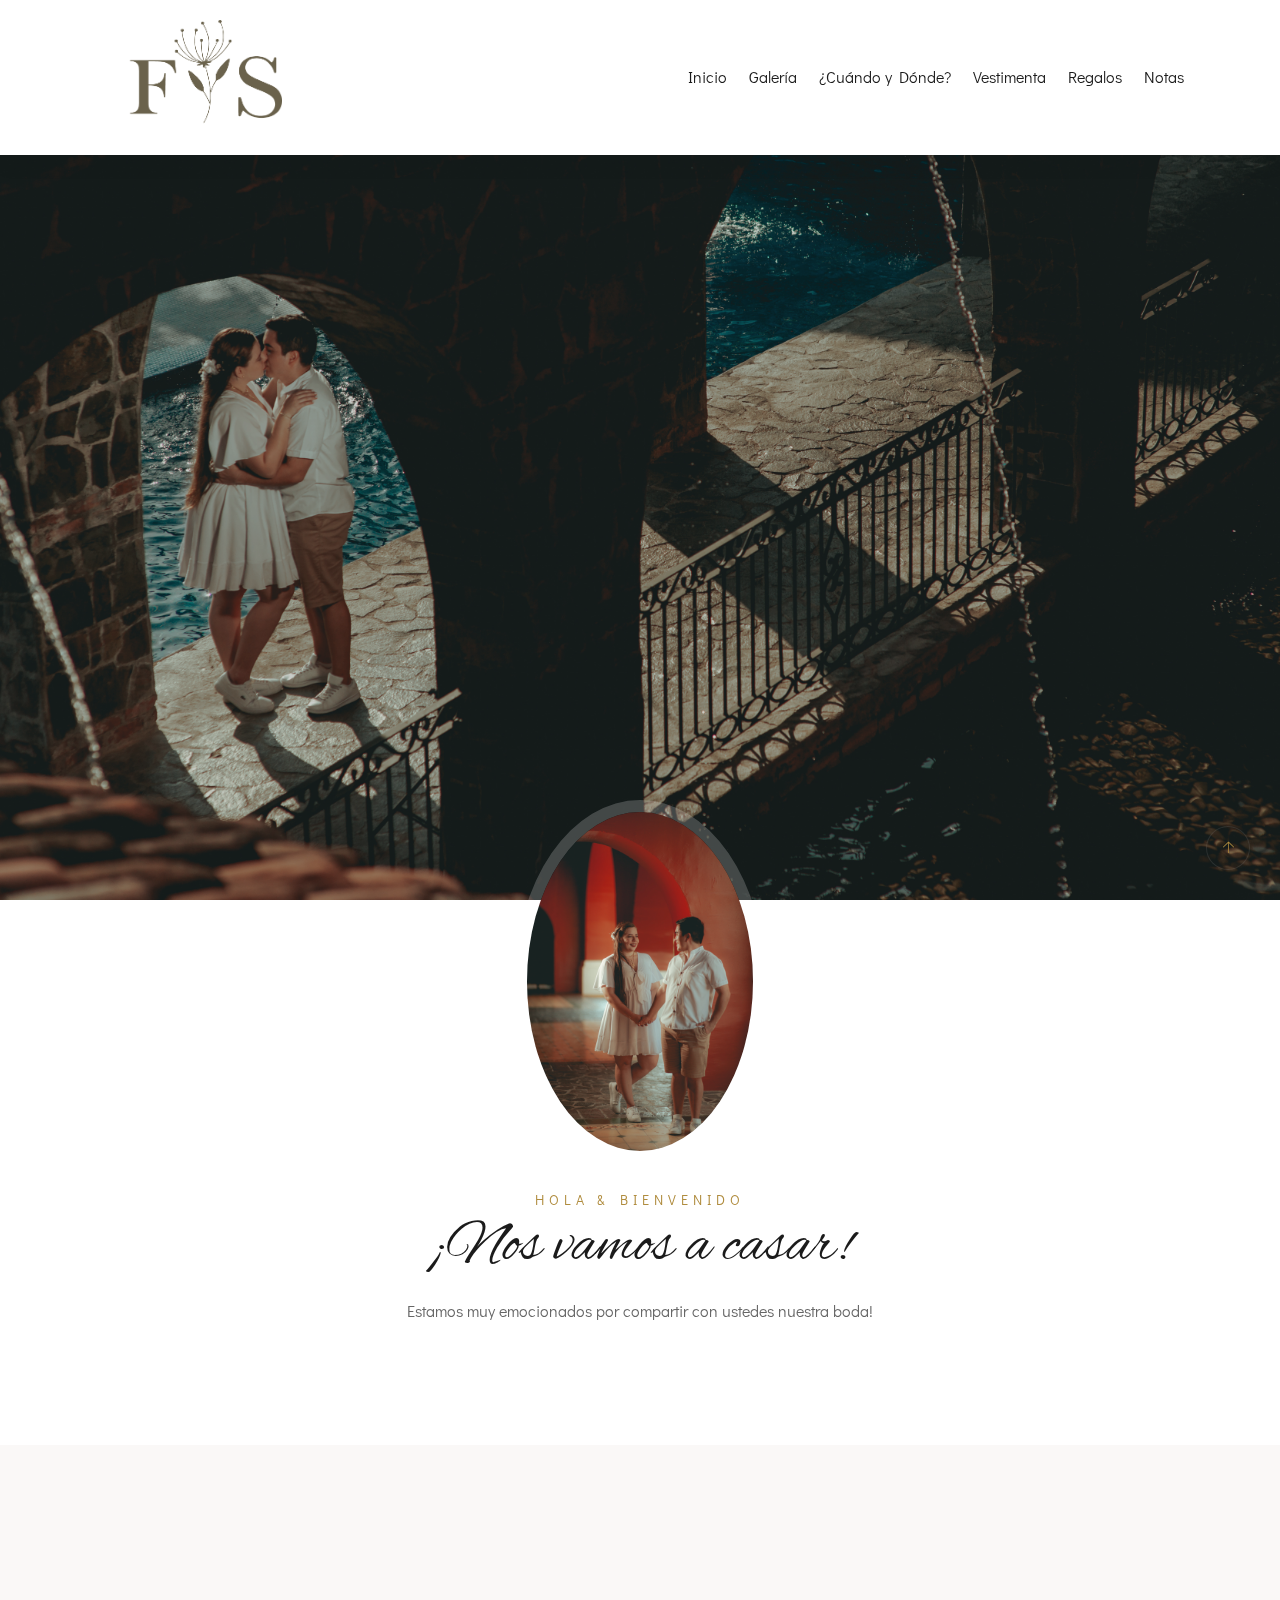
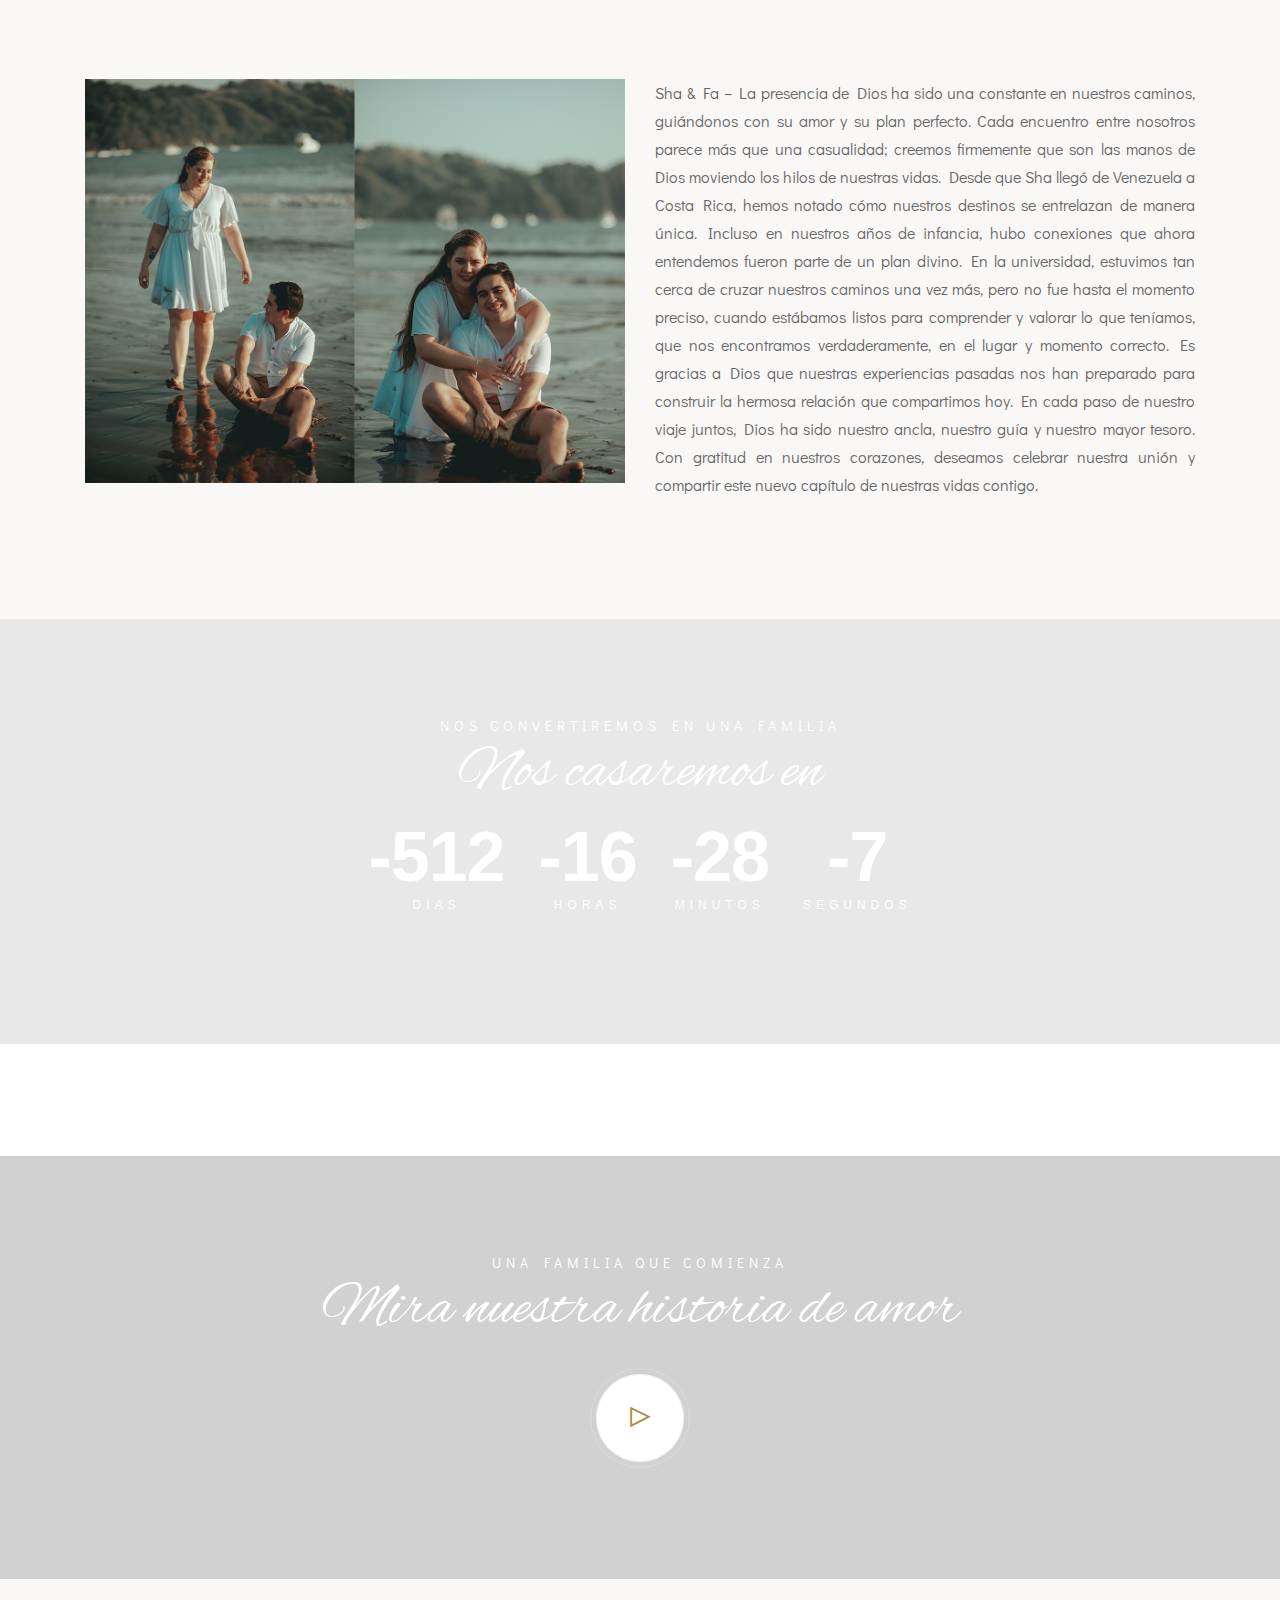
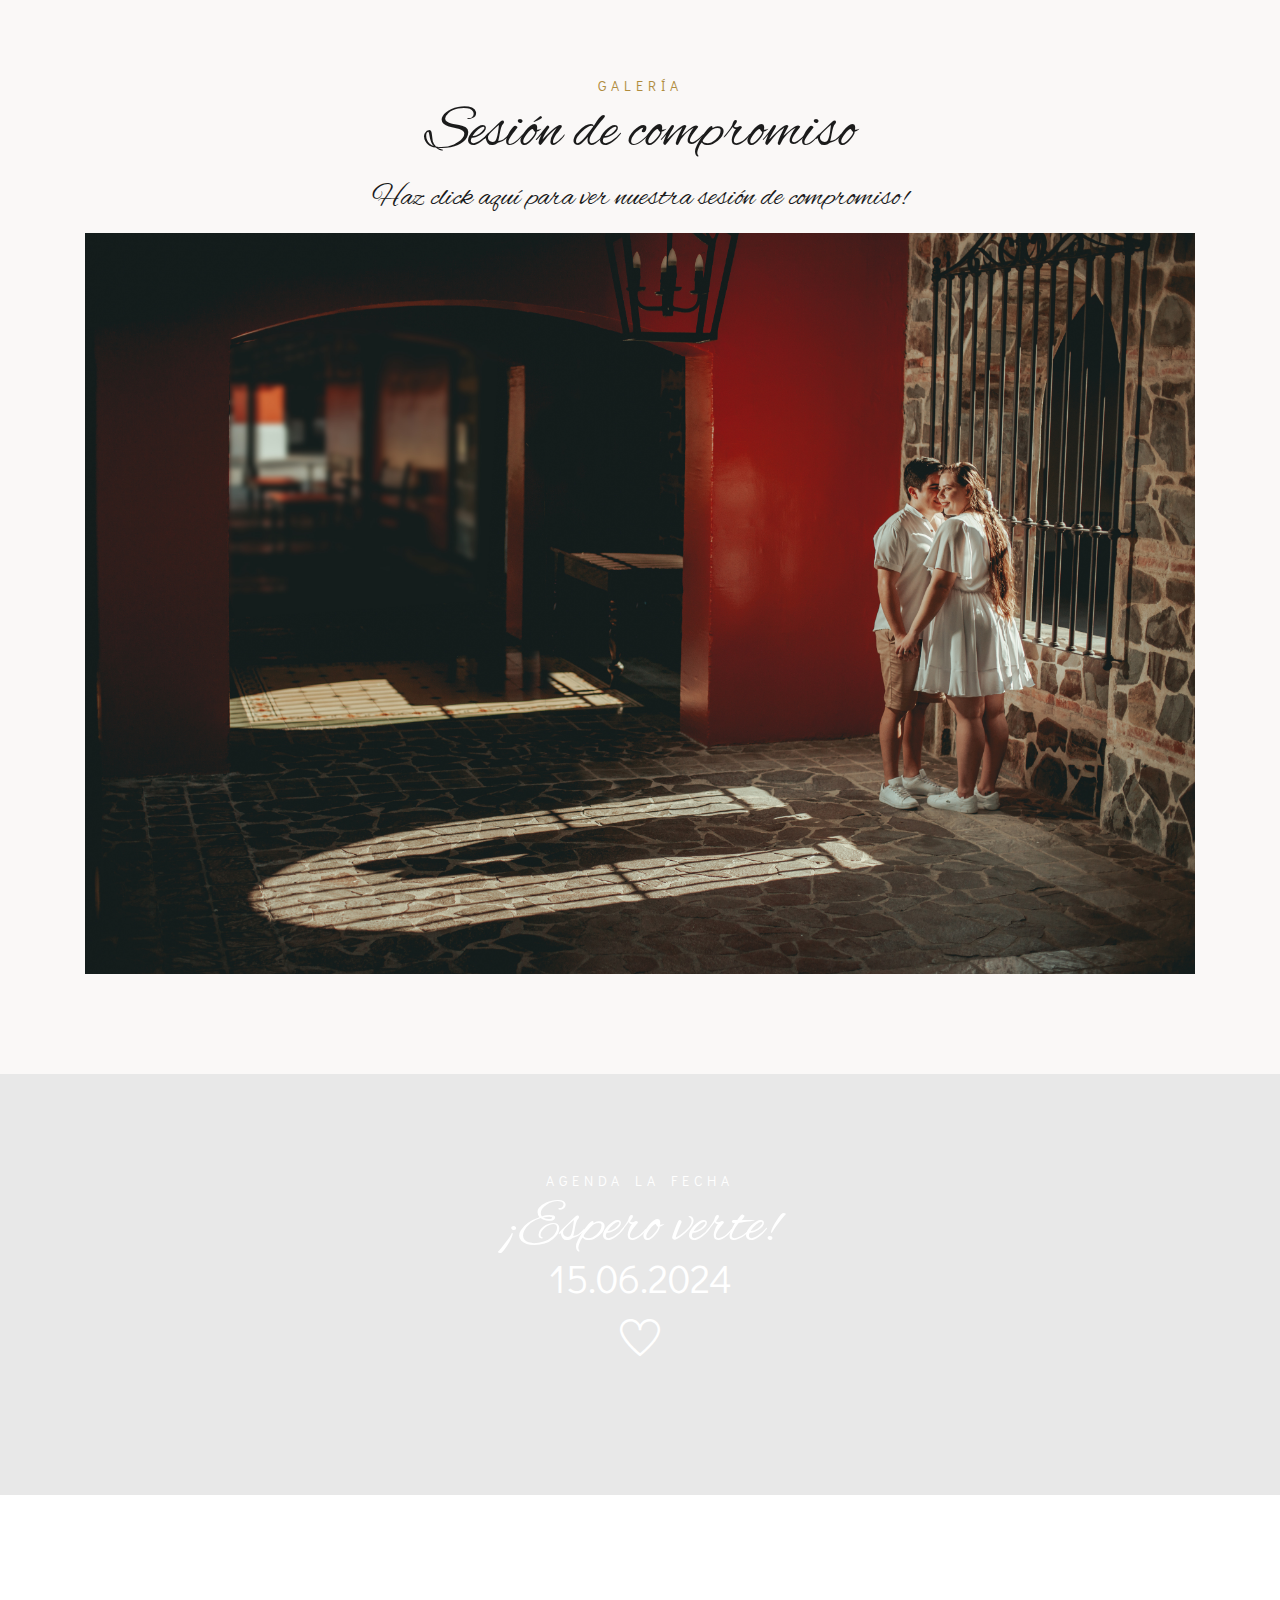
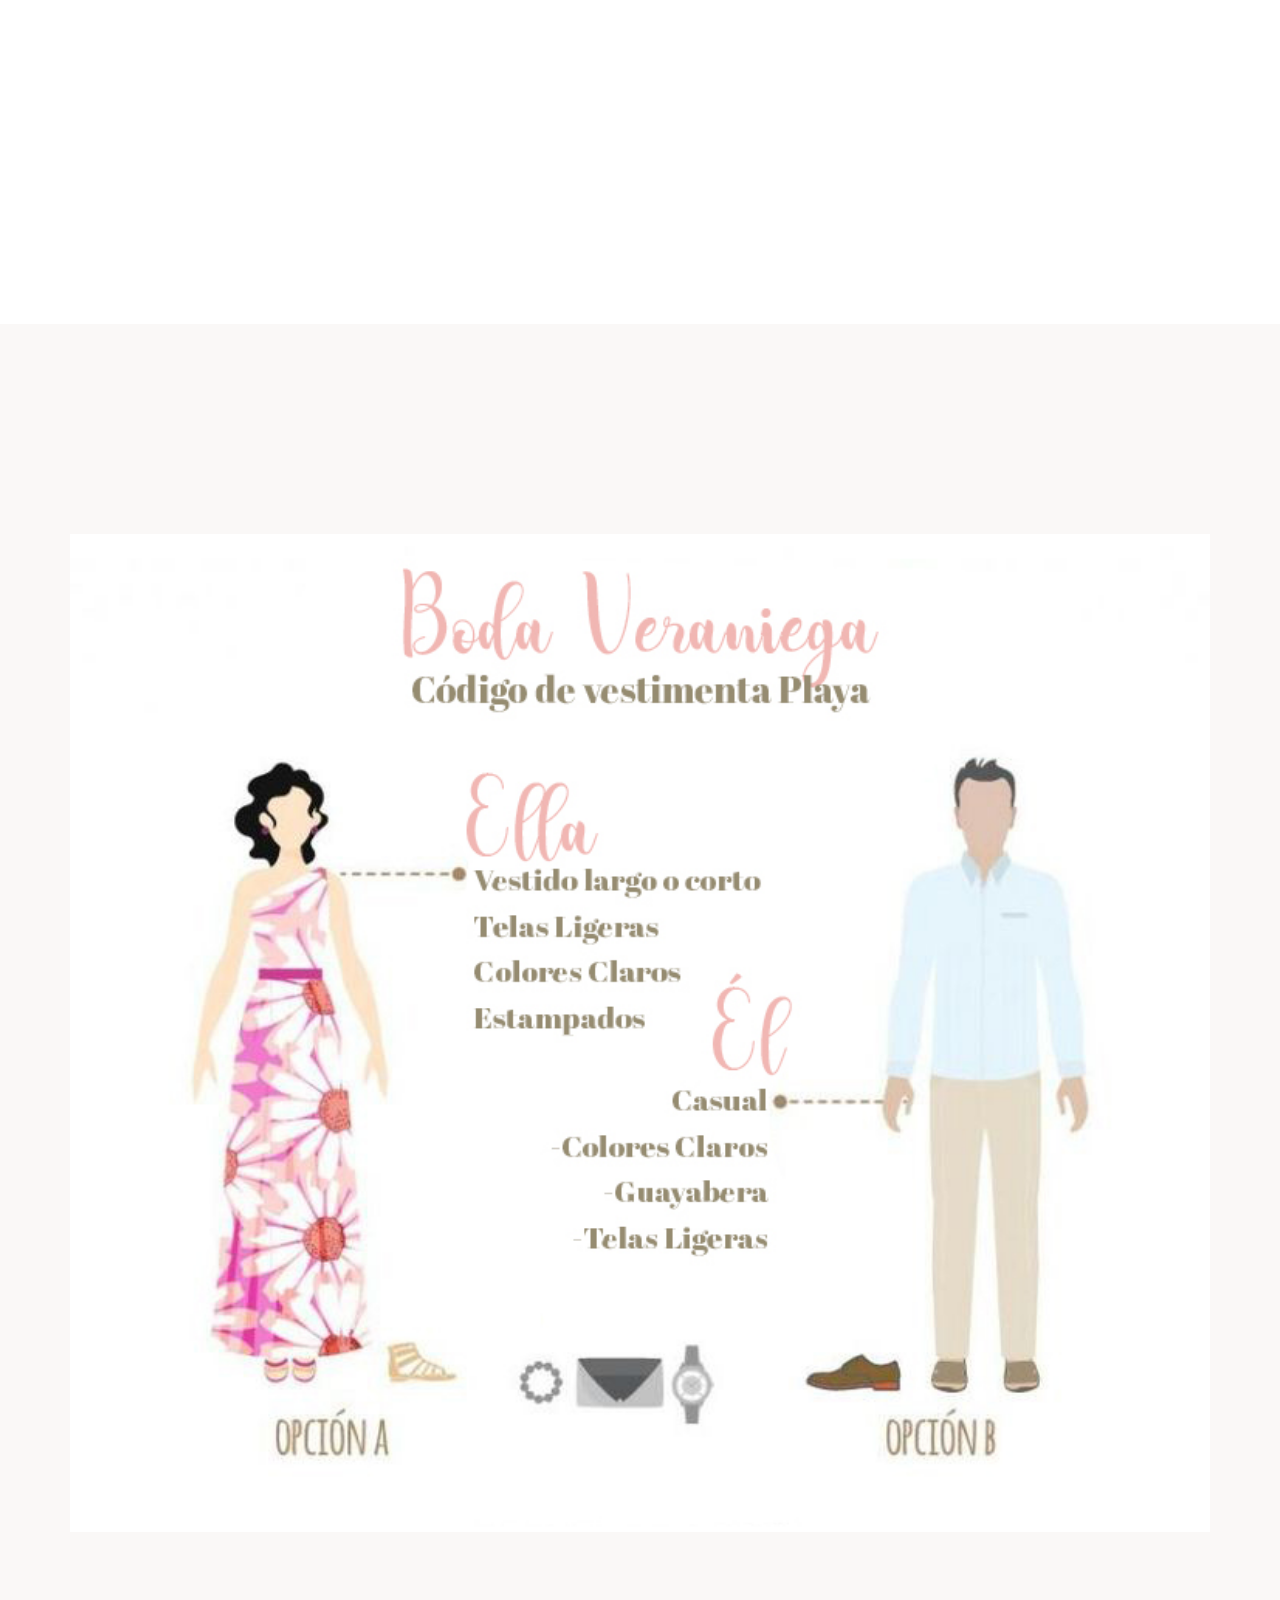
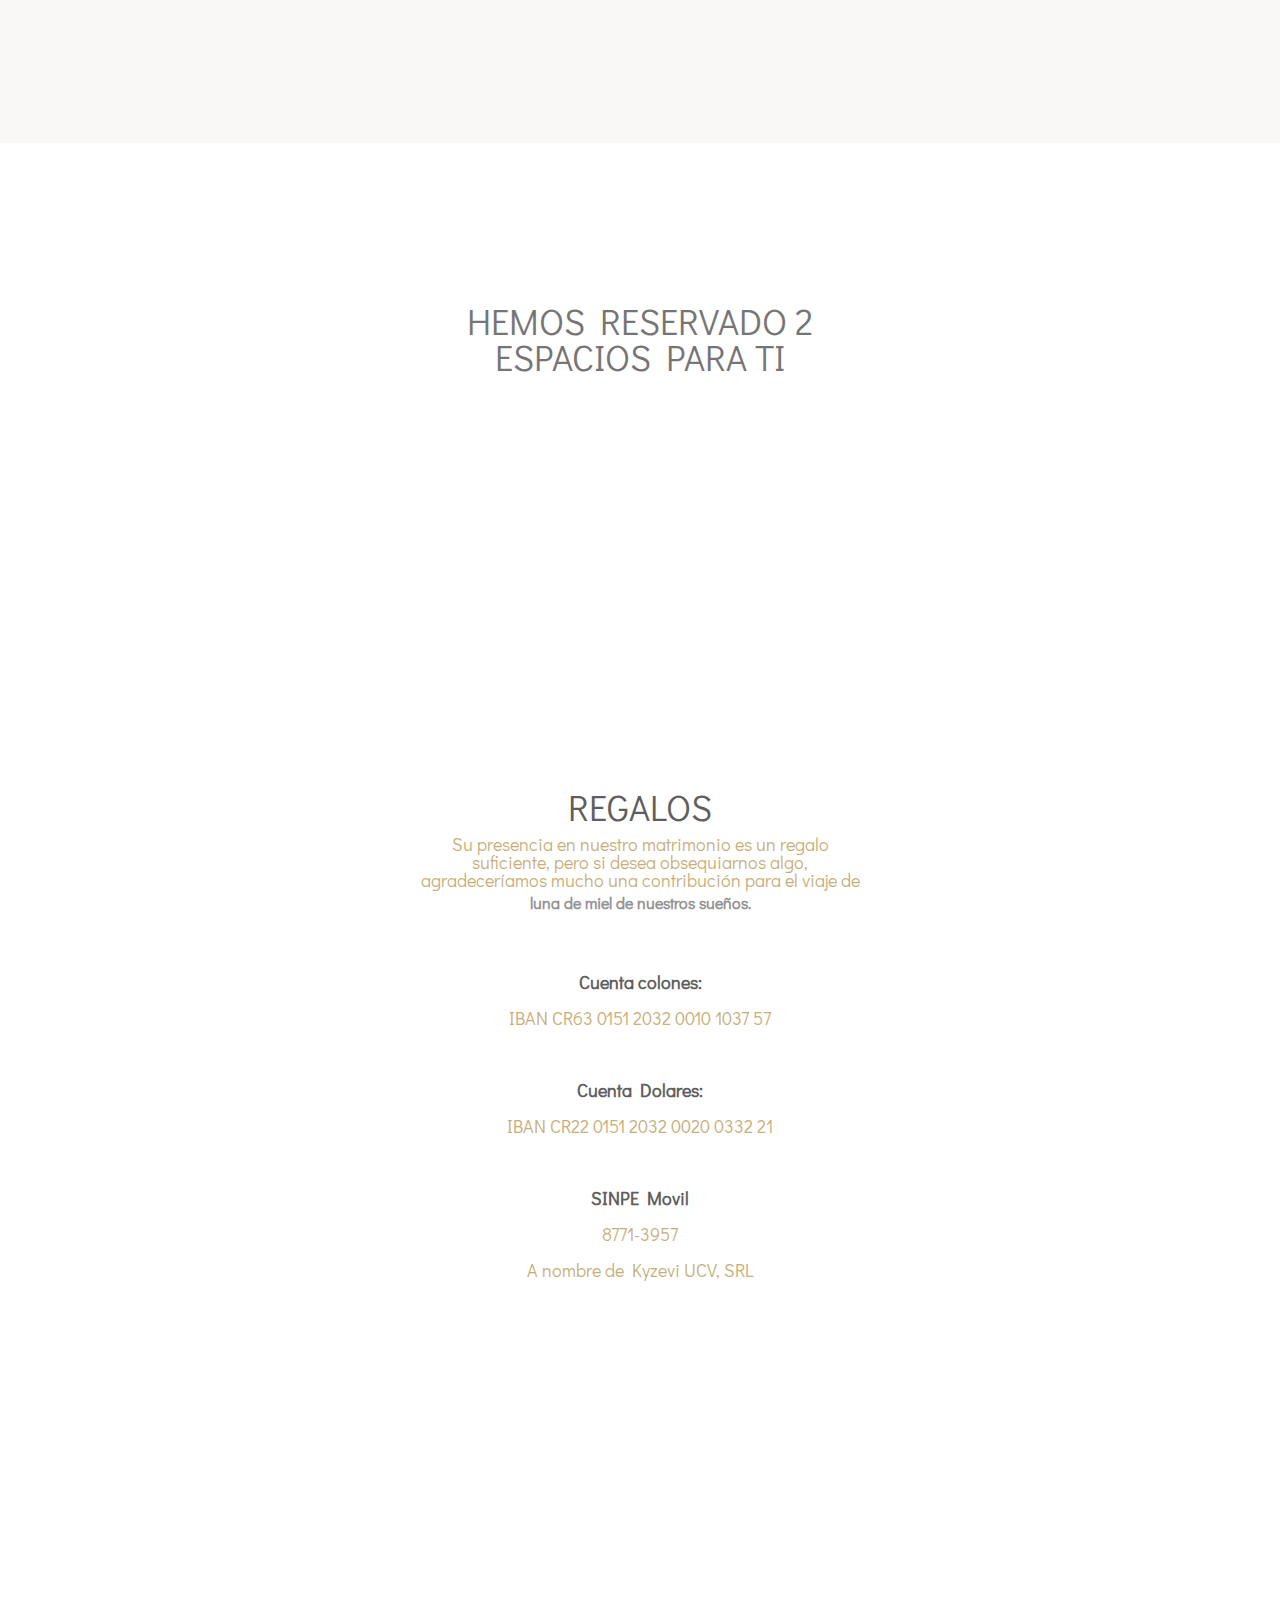
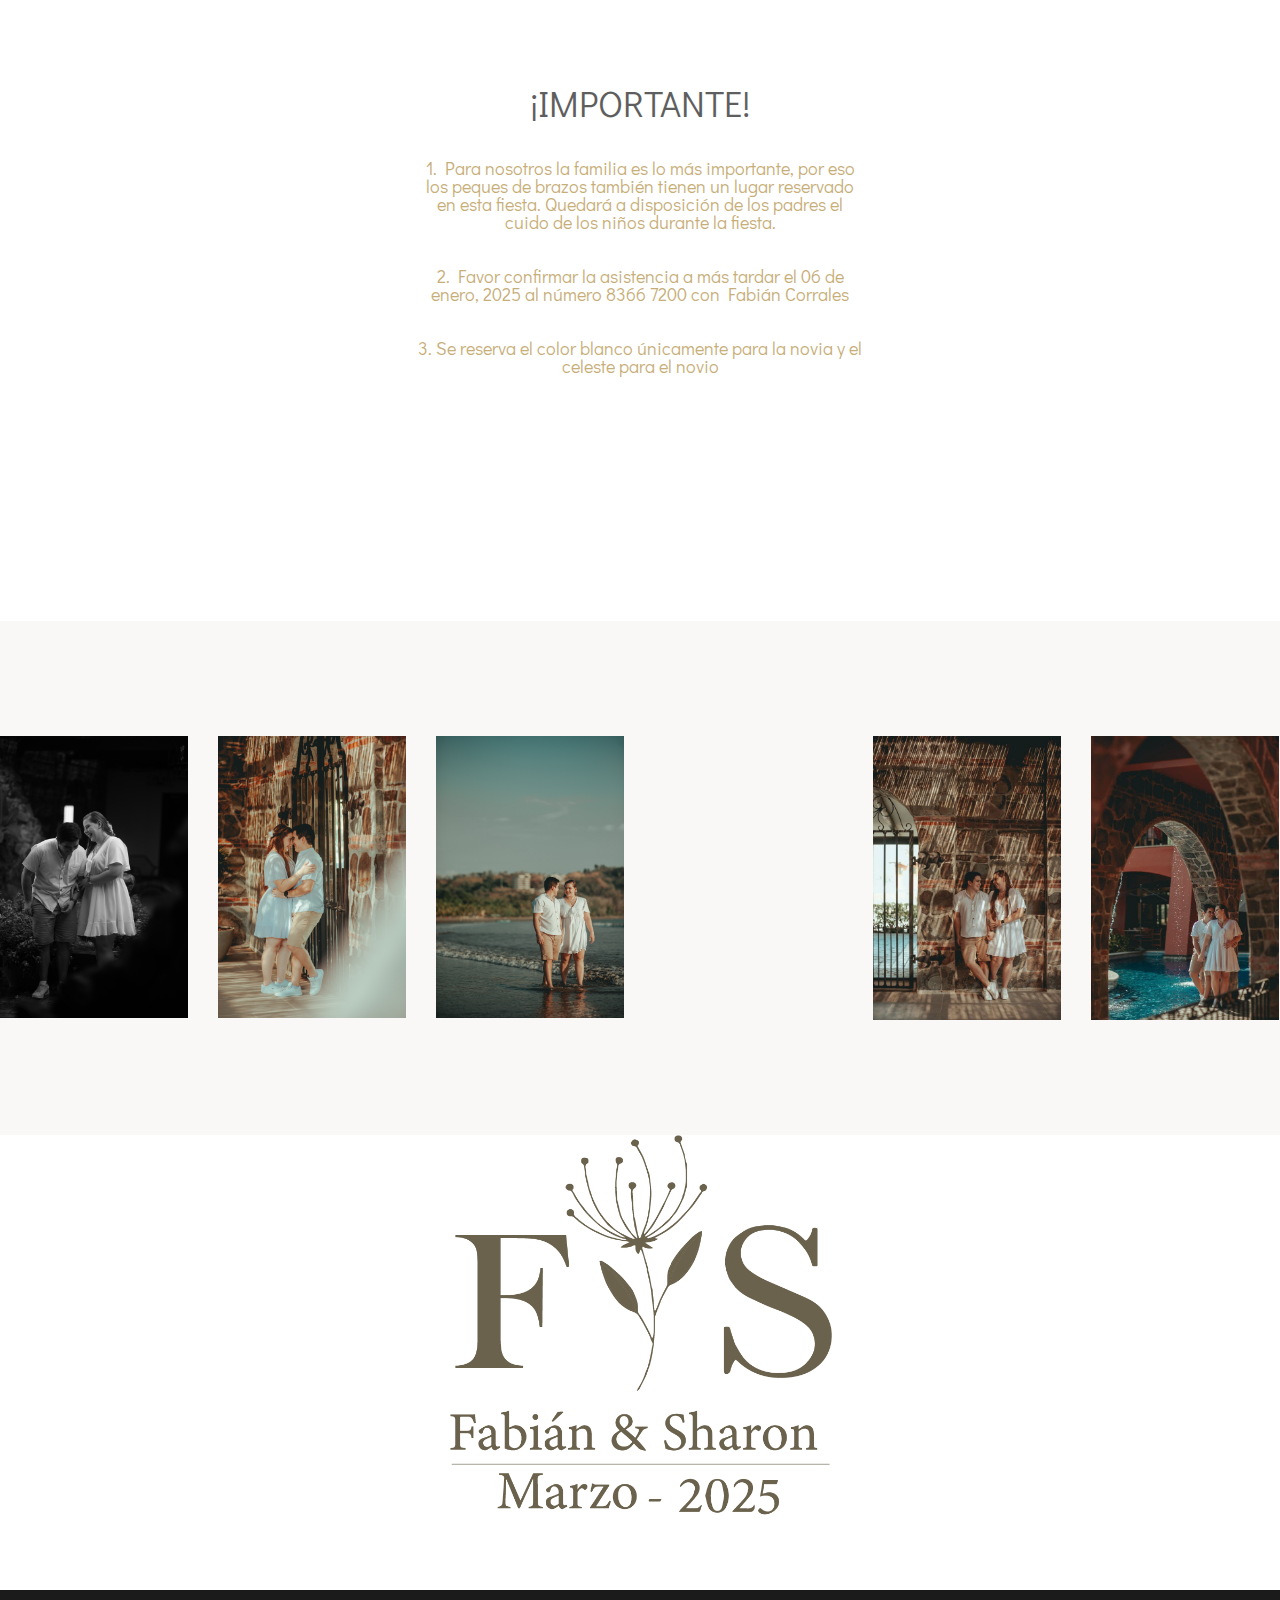
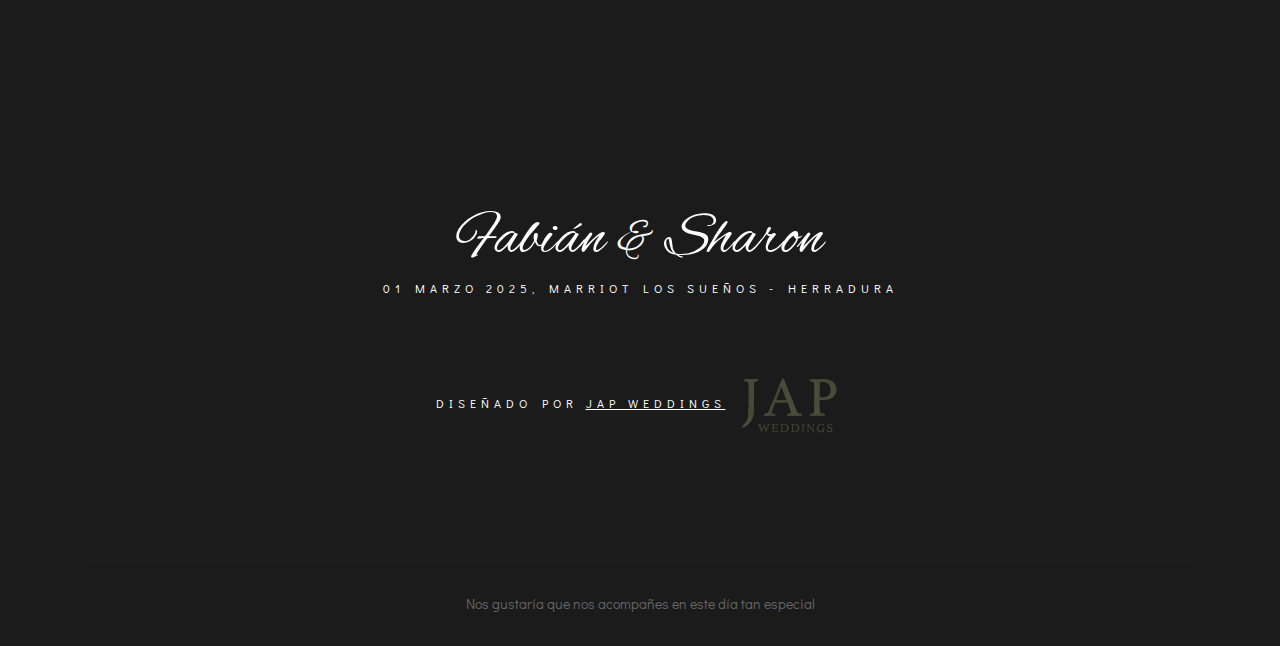
==== 2.html @ 5f4a3ca0 "Add files via upload" ====
<!DOCTYPE HTML>
<html lang="en">

<head>
    <meta charset="utf-8">
    <meta http-equiv="X-UA-Compatible" content="IE=edge">
    <title>Fabián y Sharon</title>
    <meta name="viewport" content="width=device-width, initial-scale=1">
    <link rel="icon" type="image/png" href="images/favicon.png" />
    <link href="https://fonts.googleapis.com/css2?family=Alex+Brush&family=Didact+Gothic&display=swap" rel="stylesheet">
    <link rel="stylesheet" href="css/animate.css">
    <link rel="stylesheet" href="css/themify-icons.css">
    <link rel="stylesheet" href="css/bootstrap.css">
    <link rel="stylesheet" href="css/flexslider.css">
    <link rel="stylesheet" href="css/magnific-popup.css">
    <link rel="stylesheet" href="css/owl.carousel.min.css">
    <link rel="stylesheet" href="css/owl.theme.default.min.css">
    <link rel="stylesheet" href="css/YouTubePopUp.css">
    <link rel="stylesheet" href="css/style.css">
    <!-- FOR IE9 below -->
    <!--[if lt IE 9]>
        <script src="js/respond.min.js"></script>
    <![endif]-->
</head>

<body>
    <!-- Preloader -->
    <div class="preloader">
        <div class="lds-heart">
            <div></div>
        </div>
    </div>
    <!-- Progress-wrapp scroll-button -->
    <div class="progress-wrap active-progress">
        <svg class="progress-circle svg-content" width="100%" height="100%" viewBox="-1 -1 102 102">
            <path d="M50,1 a49,49 0 0,1 0,98 a49,49 0 0,1 0,-98" />
        </svg>
    </div>
    <!-- Navbar -->
    <nav class="navbar navbar-expand-lg ">
        <div class="container">
            <!-- Logo -->
            <div class="logo-wrapper navbar-brand valign">
                <div class="logo">
                    <a href="index.html"><img src="images2/LOGO nuestra boda.png" style="width: 64%;" alt=""></a>
                </div>
            </div>
            <button class="navbar-toggler" type="button" data-toggle="collapse" data-target="#navbarSupportedContent"
                aria-controls="navbarSupportedContent" aria-expanded="false" aria-label="Toggle navigation"> <span
                    class="icon-bar"><i class="ti-line-double"></i></span> </button>
            <!-- Navbar links -->
            <div class="collapse navbar-collapse" id="navbarSupportedContent">
                <ul class="navbar-nav ml-auto">
                    <li class="nav-item"><a class="nav-link active" href="#home" data-scroll-nav="0">Inicio</a></li>
                    <li class="nav-item"><a class="nav-link" href="#gallery" data-scroll-nav="3">Galería</a></li>
                    <li class="nav-item"><a class="nav-link" href="#whenwhere" data-scroll-nav="6">¿Cuándo y Dónde?</a>
                    </li>
                    <li class="nav-item"><a class="nav-link" href="#outfit" data-scroll-nav="8">Vestimenta</a></li>
                    <li class="nav-item"><a class="nav-link" href="#rsvp5" data-scroll-nav="7">Regalos</a></li>
                    <li class="nav-item"><a class="nav-link" href="#rsvp2" data-scroll-nav="9">Notas</a></li>

                </ul>
            </div>
        </div>
    </nav>


    <!-- Slider section -->
    <header id="home" data-scroll-index="0">
        <div class="mary-hero js-fullheight">
            <div class="flexslider js-fullheight">
                <ul class="slides">
                    <li class="bg-fixed" style="background-image: url(images/810_6497.jpeg); 
                    background-position: 19%;" data-overlay-dark="2" id="icon">
                        <div class="overlay"></div>
                        <div class="container">
                            <div class="row">
                                <div class="col-md-12 text-center js-fullheight slider-text">
                                    <div class="slider-text-inner mx-auto">
                                        <h2>Fabián y Sharon</h2>
                                        <h6>01 de Marzo de 2025 — Marriot Los Sueños - Herradura</h6>
                                    </div>
                                </div>
                            </div>
                        </div>
                    </li>
                </ul>
            </div>
        </div>

    </header>
    <!-- Welcome section -->
    <div id="welcome" class="welcome section-padding">
        <div class="container">
            <div class="row">
                <div class="col-md-12 text-center">
                    <div class="welcome-mt">
                        <div class="welcome-image-wrapper">
                            <div class="img">
                                <a href="#" data-scroll-nav="1"><img src="images/810_6441.jpeg" alt=""></a>
                            </div>
                        </div>
                    </div>
                </div>
                <div class="col-md-8 offset-md-2 text-center">
                    <h6 class="section-subtitle">Hola & Bienvenido</h6>
                    <h2 class="section-title">¡Nos vamos a casar!</h2>
                    <p>Estamos muy emocionados por compartir con ustedes nuestra boda!</p>
                </div>
            </div>
        </div>
    </div>


    <!-- Bride & Groom section -->

    <div id="couple" class="bride-groom clear section-padding bg-cream" data-scroll-index="1">
        <div class="container">
            <div class="row">
                <div class="col-md-12 text-center mb-30 animate-box" data-animate-effect="fadeInUp">
                    <h6 class="section-subtitle">Novio & Novia</h6>
                    <h2 class="section-title">Nuestra Historia</h2>
                </div>

                <div class="col-md-6 col-md-push-6" data-animate-effect="fadeInRight">
                    <img src="images/junto.png" alt="">
                </div>

                <div class="col-md-6 col-md-pull-6">
                    <p style="text-align: justify;">Sha & Fa – La presencia de Dios ha sido una constante en nuestros
                        caminos, guiándonos con su
                        amor y su plan perfecto. Cada encuentro entre nosotros parece más que una casualidad;
                        creemos firmemente que son las manos de Dios moviendo los hilos de nuestras vidas.
                        Desde que Sha llegó de Venezuela a Costa Rica, hemos notado cómo nuestros destinos se entrelazan
                        de manera única.
                        Incluso en nuestros años de infancia, hubo conexiones que ahora entendemos fueron parte de un
                        plan divino.
                        En la universidad, estuvimos tan cerca de cruzar nuestros caminos una vez más, pero no fue hasta
                        el momento preciso, cuando
                        estábamos listos para comprender y valorar lo que teníamos, que nos encontramos verdaderamente,
                        en el lugar y momento correcto.
                        Es gracias a Dios que nuestras experiencias pasadas nos han preparado para construir la hermosa
                        relación que compartimos hoy.
                        En cada paso de nuestro viaje juntos, Dios ha sido nuestro ancla, nuestro guía y nuestro mayor
                        tesoro.
                        Con gratitud en nuestros corazones, deseamos celebrar nuestra unión y compartir este nuevo
                        capítulo de nuestras vidas contigo.
                    </p>
                </div>
            </div>
        </div>
    </div>


    <!-- Countdown section -->
    <div id="countdown" class="section-padding bg-img bg-fixed" data-overlay-dark="1"
        data-background="images/810_6804.jpeg">
        <div class="container">
            <div class="row">
                <div class="section-head col-md-12">
                    <h6>Nos convertiremos en una familia</h6>
                    <h2>Nos casaremos en</h2>
                </div>
            </div>
            <div class="row">
                <div class="col-md-12">
                    <ul>
                        <li><span id="days"></span>Días</li>
                        <li><span id="hours"></span>Horas</li>
                        <li><span id="minutes"></span>Minutos</li>
                        <li><span id="seconds"></span>Segundos</li>
                    </ul>
                </div>
            </div>
        </div>
    </div>


    <br>
    <br>
    <br>
    <br>

    <!-- Video section -->
    <div id="video" class="story-video section-padding bg-img bg-fixed" data-overlay-dark="2"
        data-background="images/810_6587.jpeg">
        <div class="container">
            <div class="video-wrapper">
                <div class="row">
                    <div class="col-md-12 text-center">
                        <div class="caption">
                            <h6 class="subtitle">UNA FAMILIA QUE COMIENZA</h6>
                            <h2 class="title">Mira nuestra historia de amor</h2><br>
                        </div>
                    </div>
                </div>
                <div class="row">
                    <div class="col-md-12 mb-60 img text-center">
                        <a class="vid valign" href="https://youtu.be/wQPiBmkkyz4?si=0j43Vy_Mt1ZW9Uyc">
                            <div class="vid-butn">
                                <span class="icon"><i class="ti-control-play"></i></span>
                            </div>
                        </a>
                    </div>

                </div>
            </div>
        </div>
    </div>
    <!-- Gallery section -->
    <div id="gallery" class="section-padding bg-cream" data-scroll-index="3">
        <div class="container">
            <div class="row">
                <div class="col-md-12 text-center">
                    <h6 class="section-subtitle">Galería</h6>
                    <h2 class="section-title">Sesión de compromiso</h2>
                    <a href="https://japphotocr.pixieset.com/sesindesharonandfabian/" target="_blank">
                        <h3>Haz click aquí para ver nuestra sesión de compromiso!</h3>
                    </a>
                </div>
            </div>
            <img src="images/810_6380.jpeg" alt="">
        </div>
    </div>
    <!-- Banner section -->
    <div id="banner" class="section-padding bg-img bg-fixed" data-overlay-dark="1"
        data-background="images/810_6756.jpeg" style="background-position: 25% 75%;">
        <div class="container">
            <div class="row">
                <div class="section-head col-md-12">
                    <h6>Agenda la fecha</h6>
                    <h2>¡Espero verte!</h2>
                    <h1>15.06.2024</h1>
                    <h1><i class="ti-heart"></i></h1>
                </div>
            </div>
        </div>
    </div>

    <!-- When & Where section -->
    <div id="whenwhere" class="when-where section-padding" data-scroll-index="6"
        style="background: url(images/FLORES-02.png) ; background-size:21%; background-repeat: no-repeat; background-position: top right;">
        <div class="container">
            <div class="row">
                <div class="col-md-12 text-center animate-box" data-animate-effect="fadeInUp">
                    <h6 class="section-subtitle">Agenda la fecha</h6>
                    <h2 class="section-title">Cuándo y Dónde?</h2>
                </div>
            </div>
            <div class="row">
                <div class="col-md-6 animate-box" data-animate-effect="fadeInLeft">
                    <div class="img left">
                        <img src="images/810_6272.jpeg" alt="">
                    </div>
                </div>
                <div class="col-md-6 valign animate-box" data-animate-effect="fadeInRight">
                    <div class="content">
                        <div class="date">
                            <h3>01</h3>
                            <h6>Marzo 2025</h6>
                        </div>
                        <div class="cont">
                            <div class="info">
                                <h6>¿Estás preparado?</h6>
                            </div>
                            <h4>Ceremonia de boda</h4>
                            <ul class="list-unstyled cont-list">
                                <li>
                                    <div class="icon"> <span class="ti-location-pin"></span> </div>
                                    <div class="text">
                                        <p>Playa del Marriot Los Sueños
                                        </p>
                                    </div>
                                </li>
                                <li>
                                    <div class="icon"> <span class="ti-time"></span> </div>
                                    <div class="text">
                                        <p>4:00 pm</p>
                                    </div>
                                </li>
                                <li>
                                    <div>
                                        <i class="fa-brands fa-waze" style="color: #b08c3e;"></i>
                                    </div>
                                    <div class="text">

                                    </div>
                                </li>
                            </ul>
                        </div>
                    </div>
                </div>
            </div>
        </div>
    </div>
    <div id="whenwhere" class="when-where section-padding" data-scroll-index="6"
        style="background: url(images/FLORES-03.png) ; background-size:18%; background-repeat: no-repeat; background-position: top left;">
        <br>
        <div class="container">

            <div class="row">
                <div class="col-md-6 order2 valign animate-box" data-animate-effect="fadeInLeft">
                    <div class="content">
                        <div class="date">
                            <h3>01</h3>
                            <h6>Marzo 2025</h6>
                        </div>
                        <div class="cont">
                            <div class="info">
                                <h6>¿Estás preparado?</h6>
                            </div>
                            <h4>Recepción</h4>
                            <ul class="list-unstyled cont-list">
                                <li>
                                    <div class="icon"> <span class="ti-location-pin"></span> </div>
                                    <div class="text">
                                        <p>Salon Carara - Marriot los Sueños
                                        </p>
                                    </div>
                                </li>
                                <li>
                                    <div class="icon"> <span class="ti-time"></span> </div>
                                    <div class="text">
                                        <p>5:30 pm</p>
                                    </div>
                                </li>
                                <li>
                                    <div>
                                        <i class="fa-brands fa-waze" style="color: #b08c3e;"></i>
                                    </div>
                                    <div class="text">

                                    </div>
                                </li>
                            </ul>
                        </div>
                    </div>
                </div>
                <div class="col-md-6 order1 animate-box" data-animate-effect="fadeInRight">
                    <div class="img">
                        <img src="images/810_6660.jpeg" alt="">
                    </div>
                </div>
            </div>
        </div>
    </div>
    <div class="marybrian-blog section-padding">
        <div class="container">
            <div class="row mb-30">
                <iframe
                    src="https://www.google.com/maps/embed?pb=!1m18!1m12!1m3!1d15733.010635827352!2d-84.65900835!3d9.6594399!2m3!1f0!2f0!3f0!3m2!1i1024!2i768!4f13.1!3m3!1m2!1s0x8fa1c647fefb3ffb%3A0xd652dc66a03c22af!2sProvincia%20de%20Puntarenas%2C%20Herradura%2C%20Los%20Sue%C3%B1os!5e0!3m2!1ses-419!2scr!4v1715100478061!5m2!1ses-419!2scr"
                    width="1200" height="450" style="border:0;" allowfullscreen="" loading="lazy"
                    referrerpolicy="no-referrer-when-downgrade"></iframe>
            </div>
        </div>
    </div>
    </div>




    <!-- Dress Code section -->
    <div id="outfit" class="bride-groom clear section-padding bg-cream" data-scroll-index="8">
        <div class="container">
            <div class="row">
                <div class="col-md-12 text-center mb-30 animate-box" data-animate-effect="fadeInUp">
                    <h2 class="section-title">Código de Vestimenta</h2>
                </div>
                <img src="images/Codigo de Vestimenta.jpg" alt="">

                <div class="col-md-12 text-center mb-30 animate-box">
                    <div class="widget-container" style="text-align: center;">
                        <br>
                        <p style="font-size: larger;">Siéntase comod@ y guap@, pero no haga gastos innecesarios
                        </p>

                    </div>
                </div>
            </div>
        </div>
    </div>

    <!-- RSVP Form section -->
    <div id="rsvp" class="rsvp section-padding bg-img bg-fixed" data-background="images/810_6391.jpeg"
        data-scroll-index="7" style="background-position: 25% 70%;">
        <div class="container">
            <div class="row">
                <div class="col-md-6 offset-md-3 bg-white p-60" style="opacity: 0.6;">
                    <h2 class="text-center">Hemos reservado 2 <br>espacios para ti</br></h2>

                </div>
            </div>
        </div>
    </div>
    <br>
    <br>
    <br>


    <!-- RSVP Form section -->
    <div id="rsvp5" class="rsvp section-padding bg-img bg-fixed" data-background="images/810_6645.jpeg"
        data-scroll-index="7" style="background-position: 25% 50%;">
        <div class="container">
            <div class="row">
                <div class="col-md-6 offset-md-3 bg-white p-60" style="opacity: 0.7;">
                    <h2 class="text-center">Regalos</br></h2>
                    <h6 class="text-center" style="font-family: Didact Gothic; font-size: large;">Su presencia en
                        nuestro matrimonio es un regalo suficiente, pero si desea obsequiarnos algo, agradeceríamos
                        mucho una contribución para el viaje de <p style="font-weight: bold;">luna de miel de nuestros
                            sueños.</p>
                        <br>
                        <br>
                        <b>Cuenta colones:</b>
                        <br>
                        <br>
                        IBAN CR63 0151 2032 0010 1037 57
                        <br>
                        <br>

                        <br>
                        <br>
                        <b>Cuenta Dolares:</b> <br>
                        <br>
                        IBAN CR22 0151 2032 0020 0332 21
                        <br>
                        <br>
                        <br>
                        <br>
                        <b>SINPE Movil</b>
                        <br>
                        <br>
                        8771-3957
                        <br>
                        <br>
                        A nombre de Kyzevi UCV, SRL

                    </h6>
                </div>
            </div>
        </div>
    </div>
    <br>
    <br>

    <div id="rsvp2" class="rsvp section-padding bg-img bg-fixed" data-background="images/kpj.jpg"
        data-scroll-index="9">
        <div class="container">
            <div class="row">
                <div class="col-md-6 offset-md-3 bg-white p-60" style="opacity: 0.7;">
                    <h2 class="text-center">¡Importante!</br></h2>
                    <br>
                    <h6 class="text-center" style="font-family: Didact Gothic; font-size: large;">
                        1. Para nosotros la familia es lo más importante, por eso los peques de brazos también tienen
                        un lugar reservado en esta fiesta. Quedará a disposición de los padres el cuido de los niños
                        durante la fiesta.
                        <br>
                        <br>
                        <br>
                        2.	Favor confirmar la asistencia a más tardar el 06 de enero, 2025 al número 8366 7200 con Fabián Corrales
                        <br>
                        <br>
                        <br>
                        3.	Se reserva el color blanco únicamente para la novia y el celeste para el novio
                    </h6>
                </div>
            </div>
        </div>
    </div>
    <br>
    <br>
    <div id="gallery" class="section-padding bg-cream" data-scroll-index="10">
        <div class="container">
            <div class="row">
            </div>
        </div>
        <div class="row gallery-filter">
            <div class="col-md-2 gallery-item ceremony">
                <div class="gallery-box">
                    <div class="gallery-img"> <img src="images/810_6326.jpeg" class="img-fluid mx-auto d-block"
                            alt="">
                    </div>
                    <div class="gallery-detail">
                    </div>
                </div>
            </div>
            <div class="col-md-2 gallery-item ceremony">
                <div class="gallery-box">
                    <div class="gallery-img"> <img src="images/810_6249.jpeg"  class="img-fluid mx-auto d-block" alt="">
                    </div>
                    <div class="gallery-detail">
                    </div>
                </div>
            </div>
            <div class="col-md-2 gallery-item ceremony">
                <div class="gallery-box">
                    <div class="gallery-img"> <img src="images/810_6546.jpeg" class="img-fluid mx-auto d-block"
                            alt="">
                    </div>
                    <div class="gallery-detail">
                    </div>
                </div>
            </div>
            <div class="col-md-2 gallery-item ceremony">
                <div class="gallery-box">
                    <div class="gallery-img"> <img src="images/810_6440.jpeg" class="img-fluid mx-auto d-block" alt="">
                    </div>
                    <div class="gallery-detail">
                    </div>
                </div>
            </div>
            <div class="col-md-2 gallery-item ceremony">
                <div class="gallery-box">
                    <div class="gallery-img"> <img src="images/710_2739.jpeg" class="img-fluid mx-auto d-block" alt="">
                    </div>
                    <div class="gallery-detail">
                    </div>
                </div>
            </div>
            <div class="col-md-2 gallery-item ceremony">
                <div class="gallery-box">
                    <div class="gallery-img"> <img src="images/710_2734.jpeg" class="img-fluid mx-auto d-block" alt="">
                    </div>
                    <div class="gallery-detail">
                    </div>
                </div>
            </div>
        </div>
    </div>
    <div>
        <img src="images2/LOGO DE BODA 1.png" alt="" style="width: 30%; height: auto; left: 35%; position: relative;">
    </div>
    <br>
    <br>
    <!-- Footer section -->
    <footer id="footer">
        <div class="container">
            <div class="top-footer">
                <div class="row">
                    <div class="col-md-12 text-center">
                        <div class="section-padding">
                            <h2><span>Fabián <small>&amp;</small> Sharon</span></h2>
                            <h6>01 Marzo 2025, Marriot Los Sueños - Herradura</h6>

                            <br>
                            <br>

                            <h6>Diseñado por <a href="https://www.japweddings.com"><u>JAP Weddings</u> <img
                                        src="images2/VECTOR.svg" alt="" style="width: 10%;"></a></h6>
                        </div>
                    </div>
                </div>
            </div>
            <div class="sub-footer">
                <div class="row">
                    <div class="col-md-12 text-center">
                        <p>Nos gustaría que nos acompañes en este día tan especial</p>
                    </div>
                </div>
            </div>
        </div>
    </footer>
    <!-- jQuery -->
    <script src="js/jquery.min.js"></script>
    <script src="js/modernizr-2.6.2.min.js"></script>
    <script src="js/jquery.easing.1.3.js"></script>
    <script src="js/bootstrap.min.js"></script>
    <script src="js/jquery.waypoints.min.js"></script>
    <script src="js/jquery.flexslider-min.js"></script>
    <script src="js/sticky-kit.min.js"></script>
    <script src="js/scrollIt.min.js"></script>
    <script src="js/owl.carousel.min.js"></script>
    <script src="js/isotope.js"></script>
    <script src="js/jquery.magnific-popup.min.js"></script>
    <script src="js/YouTubePopUp.js"></script>
    <script src="js/template.js"></script>

</body>

</html>
---- css/themify-icons.css ----
@font-face {
	font-family: 'themify';
	src:url('../fonts/themify.eot');
	src:url('../fonts/themify.eot?#iefix') format('embedded-opentype'),
		url('../fonts/themify.woff') format('woff'),
		url('../fonts/themify.ttf') format('truetype'),
		url('../fonts/themify.svg') format('svg');
	font-weight: normal;
	font-style: normal;
}

[class^="ti-"], [class*=" ti-"] {
	font-family: 'themify';
	speak: none;
	font-style: normal;
	font-weight: normal;
	font-variant: normal;
	text-transform: none;
	line-height: 1;

	/* Better Font Rendering =========== */
	-webkit-font-smoothing: antialiased;
	-moz-osx-font-smoothing: grayscale;
}

.ti-wand:before {
	content: "\e600";
}
.ti-volume:before {
	content: "\e601";
}
.ti-user:before {
	content: "\e602";
}
.ti-unlock:before {
	content: "\e603";
}
.ti-unlink:before {
	content: "\e604";
}
.ti-trash:before {
	content: "\e605";
}
.ti-thought:before {
	content: "\e606";
}
.ti-target:before {
	content: "\e607";
}
.ti-tag:before {
	content: "\e608";
}
.ti-tablet:before {
	content: "\e609";
}
.ti-star:before {
	content: "\e60a";
}
.ti-spray:before {
	content: "\e60b";
}
.ti-signal:before {
	content: "\e60c";
}
.ti-shopping-cart:before {
	content: "\e60d";
}
.ti-shopping-cart-full:before {
	content: "\e60e";
}
.ti-settings:before {
	content: "\e60f";
}
.ti-search:before {
	content: "\e610";
}
.ti-zoom-in:before {
	content: "\e611";
}
.ti-zoom-out:before {
	content: "\e612";
}
.ti-cut:before {
	content: "\e613";
}
.ti-ruler:before {
	content: "\e614";
}
.ti-ruler-pencil:before {
	content: "\e615";
}
.ti-ruler-alt:before {
	content: "\e616";
}
.ti-bookmark:before {
	content: "\e617";
}
.ti-bookmark-alt:before {
	content: "\e618";
}
.ti-reload:before {
	content: "\e619";
}
.ti-plus:before {
	content: "\e61a";
}
.ti-pin:before {
	content: "\e61b";
}
.ti-pencil:before {
	content: "\e61c";
}
.ti-pencil-alt:before {
	content: "\e61d";
}
.ti-paint-roller:before {
	content: "\e61e";
}
.ti-paint-bucket:before {
	content: "\e61f";
}
.ti-na:before {
	content: "\e620";
}
.ti-mobile:before {
	content: "\e621";
}
.ti-minus:before {
	content: "\e622";
}
.ti-medall:before {
	content: "\e623";
}
.ti-medall-alt:before {
	content: "\e624";
}
.ti-marker:before {
	content: "\e625";
}
.ti-marker-alt:before {
	content: "\e626";
}
.ti-arrow-up:before {
	content: "\e627";
}
.ti-arrow-right:before {
	content: "\e628";
}
.ti-arrow-left:before {
	content: "\e629";
}
.ti-arrow-down:before {
	content: "\e62a";
}
.ti-lock:before {
	content: "\e62b";
}
.ti-location-arrow:before {
	content: "\e62c";
}
.ti-link:before {
	content: "\e62d";
}
.ti-layout:before {
	content: "\e62e";
}
.ti-layers:before {
	content: "\e62f";
}
.ti-layers-alt:before {
	content: "\e630";
}
.ti-key:before {
	content: "\e631";
}
.ti-import:before {
	content: "\e632";
}
.ti-image:before {
	content: "\e633";
}
.ti-heart:before {
	content: "\e634";
}
.ti-heart-broken:before {
	content: "\e635";
}
.ti-hand-stop:before {
	content: "\e636";
}
.ti-hand-open:before {
	content: "\e637";
}
.ti-hand-drag:before {
	content: "\e638";
}
.ti-folder:before {
	content: "\e639";
}
.ti-flag:before {
	content: "\e63a";
}
.ti-flag-alt:before {
	content: "\e63b";
}
.ti-flag-alt-2:before {
	content: "\e63c";
}
.ti-eye:before {
	content: "\e63d";
}
.ti-export:before {
	content: "\e63e";
}
.ti-exchange-vertical:before {
	content: "\e63f";
}
.ti-desktop:before {
	content: "\e640";
}
.ti-cup:before {
	content: "\e641";
}
.ti-crown:before {
	content: "\e642";
}
.ti-comments:before {
	content: "\e643";
}
.ti-comment:before {
	content: "\e644";
}
.ti-comment-alt:before {
	content: "\e645";
}
.ti-close:before {
	content: "\e646";
}
.ti-clip:before {
	content: "\e647";
}
.ti-angle-up:before {
	content: "\e648";
}
.ti-angle-right:before {
	content: "\e649";
}
.ti-angle-left:before {
	content: "\e64a";
}
.ti-angle-down:before {
	content: "\e64b";
}
.ti-check:before {
	content: "\e64c";
}
.ti-check-box:before {
	content: "\e64d";
}
.ti-camera:before {
	content: "\e64e";
}
.ti-announcement:before {
	content: "\e64f";
}
.ti-brush:before {
	content: "\e650";
}
.ti-briefcase:before {
	content: "\e651";
}
.ti-bolt:before {
	content: "\e652";
}
.ti-bolt-alt:before {
	content: "\e653";
}
.ti-blackboard:before {
	content: "\e654";
}
.ti-bag:before {
	content: "\e655";
}
.ti-move:before {
	content: "\e656";
}
.ti-arrows-vertical:before {
	content: "\e657";
}
.ti-arrows-horizontal:before {
	content: "\e658";
}
.ti-fullscreen:before {
	content: "\e659";
}
.ti-arrow-top-right:before {
	content: "\e65a";
}
.ti-arrow-top-left:before {
	content: "\e65b";
}
.ti-arrow-circle-up:before {
	content: "\e65c";
}
.ti-arrow-circle-right:before {
	content: "\e65d";
}
.ti-arrow-circle-left:before {
	content: "\e65e";
}
.ti-arrow-circle-down:before {
	content: "\e65f";
}
.ti-angle-double-up:before {
	content: "\e660";
}
.ti-angle-double-right:before {
	content: "\e661";
}
.ti-angle-double-left:before {
	content: "\e662";
}
.ti-angle-double-down:before {
	content: "\e663";
}
.ti-zip:before {
	content: "\e664";
}
.ti-world:before {
	content: "\e665";
}
.ti-wheelchair:before {
	content: "\e666";
}
.ti-view-list:before {
	content: "\e667";
}
.ti-view-list-alt:before {
	content: "\e668";
}
.ti-view-grid:before {
	content: "\e669";
}
.ti-uppercase:before {
	content: "\e66a";
}
.ti-upload:before {
	content: "\e66b";
}
.ti-underline:before {
	content: "\e66c";
}
.ti-truck:before {
	content: "\e66d";
}
.ti-timer:before {
	content: "\e66e";
}
.ti-ticket:before {
	content: "\e66f";
}
.ti-thumb-up:before {
	content: "\e670";
}
.ti-thumb-down:before {
	content: "\e671";
}
.ti-text:before {
	content: "\e672";
}
.ti-stats-up:before {
	content: "\e673";
}
.ti-stats-down:before {
	content: "\e674";
}
.ti-split-v:before {
	content: "\e675";
}
.ti-split-h:before {
	content: "\e676";
}
.ti-smallcap:before {
	content: "\e677";
}
.ti-shine:before {
	content: "\e678";
}
.ti-shift-right:before {
	content: "\e679";
}
.ti-shift-left:before {
	content: "\e67a";
}
.ti-shield:before {
	content: "\e67b";
}
.ti-notepad:before {
	content: "\e67c";
}
.ti-server:before {
	content: "\e67d";
}
.ti-quote-right:before {
	content: "\e67e";
}
.ti-quote-left:before {
	content: "\e67f";
}
.ti-pulse:before {
	content: "\e680";
}
.ti-printer:before {
	content: "\e681";
}
.ti-power-off:before {
	content: "\e682";
}
.ti-plug:before {
	content: "\e683";
}
.ti-pie-chart:before {
	content: "\e684";
}
.ti-paragraph:before {
	content: "\e685";
}
.ti-panel:before {
	content: "\e686";
}
.ti-package:before {
	content: "\e687";
}
.ti-music:before {
	content: "\e688";
}
.ti-music-alt:before {
	content: "\e689";
}
.ti-mouse:before {
	content: "\e68a";
}
.ti-mouse-alt:before {
	content: "\e68b";
}
.ti-money:before {
	content: "\e68c";
}
.ti-microphone:before {
	content: "\e68d";
}
.ti-menu:before {
	content: "\e68e";
}
.ti-menu-alt:before {
	content: "\e68f";
}
.ti-map:before {
	content: "\e690";
}
.ti-map-alt:before {
	content: "\e691";
}
.ti-loop:before {
	content: "\e692";
}
.ti-location-pin:before {
	content: "\e693";
}
.ti-list:before {
	content: "\e694";
}
.ti-light-bulb:before {
	content: "\e695";
}
.ti-Italic:before {
	content: "\e696";
}
.ti-info:before {
	content: "\e697";
}
.ti-infinite:before {
	content: "\e698";
}
.ti-id-badge:before {
	content: "\e699";
}
.ti-hummer:before {
	content: "\e69a";
}
.ti-home:before {
	content: "\e69b";
}
.ti-help:before {
	content: "\e69c";
}
.ti-headphone:before {
	content: "\e69d";
}
.ti-harddrives:before {
	content: "\e69e";
}
.ti-harddrive:before {
	content: "\e69f";
}
.ti-gift:before {
	content: "\e6a0";
}
.ti-game:before {
	content: "\e6a1";
}
.ti-filter:before {
	content: "\e6a2";
}
.ti-files:before {
	content: "\e6a3";
}
.ti-file:before {
	content: "\e6a4";
}
.ti-eraser:before {
	content: "\e6a5";
}
.ti-envelope:before {
	content: "\e6a6";
}
.ti-download:before {
	content: "\e6a7";
}
.ti-direction:before {
	content: "\e6a8";
}
.ti-direction-alt:before {
	content: "\e6a9";
}
.ti-dashboard:before {
	content: "\e6aa";
}
.ti-control-stop:before {
	content: "\e6ab";
}
.ti-control-shuffle:before {
	content: "\e6ac";
}
.ti-control-play:before {
	content: "\e6ad";
}
.ti-control-pause:before {
	content: "\e6ae";
}
.ti-control-forward:before {
	content: "\e6af";
}
.ti-control-backward:before {
	content: "\e6b0";
}
.ti-cloud:before {
	content: "\e6b1";
}
.ti-cloud-up:before {
	content: "\e6b2";
}
.ti-cloud-down:before {
	content: "\e6b3";
}
.ti-clipboard:before {
	content: "\e6b4";
}
.ti-car:before {
	content: "\e6b5";
}
.ti-calendar:before {
	content: "\e6b6";
}
.ti-book:before {
	content: "\e6b7";
}
.ti-bell:before {
	content: "\e6b8";
}
.ti-basketball:before {
	content: "\e6b9";
}
.ti-bar-chart:before {
	content: "\e6ba";
}
.ti-bar-chart-alt:before {
	content: "\e6bb";
}
.ti-back-right:before {
	content: "\e6bc";
}
.ti-back-left:before {
	content: "\e6bd";
}
.ti-arrows-corner:before {
	content: "\e6be";
}
.ti-archive:before {
	content: "\e6bf";
}
.ti-anchor:before {
	content: "\e6c0";
}
.ti-align-right:before {
	content: "\e6c1";
}
.ti-align-left:before {
	content: "\e6c2";
}
.ti-align-justify:before {
	content: "\e6c3";
}
.ti-align-center:before {
	content: "\e6c4";
}
.ti-alert:before {
	content: "\e6c5";
}
.ti-alarm-clock:before {
	content: "\e6c6";
}
.ti-agenda:before {
	content: "\e6c7";
}
.ti-write:before {
	content: "\e6c8";
}
.ti-window:before {
	content: "\e6c9";
}
.ti-widgetized:before {
	content: "\e6ca";
}
.ti-widget:before {
	content: "\e6cb";
}
.ti-widget-alt:before {
	content: "\e6cc";
}
.ti-wallet:before {
	content: "\e6cd";
}
.ti-video-clapper:before {
	content: "\e6ce";
}
.ti-video-camera:before {
	content: "\e6cf";
}
.ti-vector:before {
	content: "\e6d0";
}
.ti-themify-logo:before {
	content: "\e6d1";
}
.ti-themify-favicon:before {
	content: "\e6d2";
}
.ti-themify-favicon-alt:before {
	content: "\e6d3";
}
.ti-support:before {
	content: "\e6d4";
}
.ti-stamp:before {
	content: "\e6d5";
}
.ti-split-v-alt:before {
	content: "\e6d6";
}
.ti-slice:before {
	content: "\e6d7";
}
.ti-shortcode:before {
	content: "\e6d8";
}
.ti-shift-right-alt:before {
	content: "\e6d9";
}
.ti-shift-left-alt:before {
	content: "\e6da";
}
.ti-ruler-alt-2:before {
	content: "\e6db";
}
.ti-receipt:before {
	content: "\e6dc";
}
.ti-pin2:before {
	content: "\e6dd";
}
.ti-pin-alt:before {
	content: "\e6de";
}
.ti-pencil-alt2:before {
	content: "\e6df";
}
.ti-palette:before {
	content: "\e6e0";
}
.ti-more:before {
	content: "\e6e1";
}
.ti-more-alt:before {
	content: "\e6e2";
}
.ti-microphone-alt:before {
	content: "\e6e3";
}
.ti-magnet:before {
	content: "\e6e4";
}
.ti-line-double:before {
	content: "\e6e5";
}
.ti-line-dotted:before {
	content: "\e6e6";
}
.ti-line-dashed:before {
	content: "\e6e7";
}
.ti-layout-width-full:before {
	content: "\e6e8";
}
.ti-layout-width-default:before {
	content: "\e6e9";
}
.ti-layout-width-default-alt:before {
	content: "\e6ea";
}
.ti-layout-tab:before {
	content: "\e6eb";
}
.ti-layout-tab-window:before {
	content: "\e6ec";
}
.ti-layout-tab-v:before {
	content: "\e6ed";
}
.ti-layout-tab-min:before {
	content: "\e6ee";
}
.ti-layout-slider:before {
	content: "\e6ef";
}
.ti-layout-slider-alt:before {
	content: "\e6f0";
}
.ti-layout-sidebar-right:before {
	content: "\e6f1";
}
.ti-layout-sidebar-none:before {
	content: "\e6f2";
}
.ti-layout-sidebar-left:before {
	content: "\e6f3";
}
.ti-layout-placeholder:before {
	content: "\e6f4";
}
.ti-layout-menu:before {
	content: "\e6f5";
}
.ti-layout-menu-v:before {
	content: "\e6f6";
}
.ti-layout-menu-separated:before {
	content: "\e6f7";
}
.ti-layout-menu-full:before {
	content: "\e6f8";
}
.ti-layout-media-right-alt:before {
	content: "\e6f9";
}
.ti-layout-media-right:before {
	content: "\e6fa";
}
.ti-layout-media-overlay:before {
	content: "\e6fb";
}
.ti-layout-media-overlay-alt:before {
	content: "\e6fc";
}
.ti-layout-media-overlay-alt-2:before {
	content: "\e6fd";
}
.ti-layout-media-left-alt:before {
	content: "\e6fe";
}
.ti-layout-media-left:before {
	content: "\e6ff";
}
.ti-layout-media-center-alt:before {
	content: "\e700";
}
.ti-layout-media-center:before {
	content: "\e701";
}
.ti-layout-list-thumb:before {
	content: "\e702";
}
.ti-layout-list-thumb-alt:before {
	content: "\e703";
}
.ti-layout-list-post:before {
	content: "\e704";
}
.ti-layout-list-large-image:before {
	content: "\e705";
}
.ti-layout-line-solid:before {
	content: "\e706";
}
.ti-layout-grid4:before {
	content: "\e707";
}
.ti-layout-grid3:before {
	content: "\e708";
}
.ti-layout-grid2:before {
	content: "\e709";
}
.ti-layout-grid2-thumb:before {
	content: "\e70a";
}
.ti-layout-cta-right:before {
	content: "\e70b";
}
.ti-layout-cta-left:before {
	content: "\e70c";
}
.ti-layout-cta-center:before {
	content: "\e70d";
}
.ti-layout-cta-btn-right:before {
	content: "\e70e";
}
.ti-layout-cta-btn-left:before {
	content: "\e70f";
}
.ti-layout-column4:before {
	content: "\e710";
}
.ti-layout-column3:before {
	content: "\e711";
}
.ti-layout-column2:before {
	content: "\e712";
}
.ti-layout-accordion-separated:before {
	content: "\e713";
}
.ti-layout-accordion-merged:before {
	content: "\e714";
}
.ti-layout-accordion-list:before {
	content: "\e715";
}
.ti-ink-pen:before {
	content: "\e716";
}
.ti-info-alt:before {
	content: "\e717";
}
.ti-help-alt:before {
	content: "\e718";
}
.ti-headphone-alt:before {
	content: "\e719";
}
.ti-hand-point-up:before {
	content: "\e71a";
}
.ti-hand-point-right:before {
	content: "\e71b";
}
.ti-hand-point-left:before {
	content: "\e71c";
}
.ti-hand-point-down:before {
	content: "\e71d";
}
.ti-gallery:before {
	content: "\e71e";
}
.ti-face-smile:before {
	content: "\e71f";
}
.ti-face-sad:before {
	content: "\e720";
}
.ti-credit-card:before {
	content: "\e721";
}
.ti-control-skip-forward:before {
	content: "\e722";
}
.ti-control-skip-backward:before {
	content: "\e723";
}
.ti-control-record:before {
	content: "\e724";
}
.ti-control-eject:before {
	content: "\e725";
}
.ti-comments-smiley:before {
	content: "\e726";
}
.ti-brush-alt:before {
	content: "\e727";
}
.ti-youtube:before {
	content: "\e728";
}
.ti-vimeo:before {
	content: "\e729";
}
.ti-twitter:before {
	content: "\e72a";
}
.ti-time:before {
	content: "\e72b";
}
.ti-tumblr:before {
	content: "\e72c";
}
.ti-skype:before {
	content: "\e72d";
}
.ti-share:before {
	content: "\e72e";
}
.ti-share-alt:before {
	content: "\e72f";
}
.ti-rocket:before {
	content: "\e730";
}
.ti-pinterest:before {
	content: "\e731";
}
.ti-new-window:before {
	content: "\e732";
}
.ti-microsoft:before {
	content: "\e733";
}
.ti-list-ol:before {
	content: "\e734";
}
.ti-linkedin:before {
	content: "\e735";
}
.ti-layout-sidebar-2:before {
	content: "\e736";
}
.ti-layout-grid4-alt:before {
	content: "\e737";
}
.ti-layout-grid3-alt:before {
	content: "\e738";
}
.ti-layout-grid2-alt:before {
	content: "\e739";
}
.ti-layout-column4-alt:before {
	content: "\e73a";
}
.ti-layout-column3-alt:before {
	content: "\e73b";
}
.ti-layout-column2-alt:before {
	content: "\e73c";
}
.ti-instagram:before {
	content: "\e73d";
}
.ti-google:before {
	content: "\e73e";
}
.ti-github:before {
	content: "\e73f";
}
.ti-flickr:before {
	content: "\e740";
}
.ti-facebook:before {
	content: "\e741";
}
.ti-dropbox:before {
	content: "\e742";
}
.ti-dribbble:before {
	content: "\e743";
}
.ti-apple:before {
	content: "\e744";
}
.ti-android:before {
	content: "\e745";
}
.ti-save:before {
	content: "\e746";
}
.ti-save-alt:before {
	content: "\e747";
}
.ti-yahoo:before {
	content: "\e748";
}
.ti-wordpress:before {
	content: "\e749";
}
.ti-vimeo-alt:before {
	content: "\e74a";
}
.ti-twitter-alt:before {
	content: "\e74b";
}
.ti-tumblr-alt:before {
	content: "\e74c";
}
.ti-trello:before {
	content: "\e74d";
}
.ti-stack-overflow:before {
	content: "\e74e";
}
.ti-soundcloud:before {
	content: "\e74f";
}
.ti-sharethis:before {
	content: "\e750";
}
.ti-sharethis-alt:before {
	content: "\e751";
}
.ti-reddit:before {
	content: "\e752";
}
.ti-pinterest-alt:before {
	content: "\e753";
}
.ti-microsoft-alt:before {
	content: "\e754";
}
.ti-linux:before {
	content: "\e755";
}
.ti-jsfiddle:before {
	content: "\e756";
}
.ti-joomla:before {
	content: "\e757";
}
.ti-html5:before {
	content: "\e758";
}
.ti-flickr-alt:before {
	content: "\e759";
}
.ti-email:before {
	content: "\e75a";
}
.ti-drupal:before {
	content: "\e75b";
}
.ti-dropbox-alt:before {
	content: "\e75c";
}
.ti-css3:before {
	content: "\e75d";
}
.ti-rss:before {
	content: "\e75e";
}
.ti-rss-alt:before {
	content: "\e75f";
}
---- css/YouTubePopUp.css ----
@charset "UTF-8";

/*
    Name: YouTubePopUp
    Description: jQuery plugin to display YouTube or Vimeo video in PopUp, responsive and retina, easy to use.
    Version: 1.0.1
    Plugin URL: http://wp-time.com/youtube-popup-jquery-plugin/
    Written By: Qassim Hassan
    Twitter: @QQQHZ
    Websites: wp-time.com | qass.im | wp-plugins.in
    Dual licensed under the MIT and GPL licenses:
        http://www.opensource.org/licenses/mit-license.php
        http://www.gnu.org/licenses/gpl.html
    Copyright (c) 2016 - Qassim Hassan
*/

.YouTubePopUp-Wrap{
    position:fixed;
    width:100%;
    height:100%;
    background-color:#000;
    background-color:rgba(0,0,0,0.8);
    top:0;
    left:0;
    z-index:9999999999999;
}

.YouTubePopUp-animation{
    opacity: 0;
    -webkit-animation-duration: 0.5s;
    animation-duration: 0.5s;
    -webkit-animation-fill-mode: both;
    animation-fill-mode: both;
    -webkit-animation-name: YouTubePopUp;
    animation-name: YouTubePopUp;
}

@-webkit-keyframes YouTubePopUp {
    0% {
        opacity: 0;
    }

    100% {
        opacity: 1;
    }
}

@keyframes YouTubePopUp {
    0% {
        opacity: 0;
    }

    100% {
        opacity: 1;
    }
}

body.logged-in .YouTubePopUp-Wrap{ /* For WordPress */
    top:32px;
    z-index:99998;
}

.YouTubePopUp-Content{
    max-width:680px;
    display:block;
    margin:0 auto;
    height:100%;
    position:relative;
}

.YouTubePopUp-Content iframe{
    max-width:100% !important;
    width:100% !important;
    display:block !important;
    height:480px !important;
    border:none !important;
    position:absolute;
    top: 0;
    bottom: 0;
    margin: auto 0;
}

.YouTubePopUp-Hide{
    -webkit-animation-duration: 0.5s;
    animation-duration: 0.5s;
    -webkit-animation-fill-mode: both;
    animation-fill-mode: both;
    -webkit-animation-name: YouTubePopUpHide;
    animation-name: YouTubePopUpHide;
}

@-webkit-keyframes YouTubePopUpHide {
    0% {
        opacity: 1;
    }

    100% {
        opacity: 0;
    }
}

@keyframes YouTubePopUpHide {
    0% {
        opacity: 1;
    }

    100% {
        opacity: 0;
    }
}

.YouTubePopUp-Close{
    position:absolute;
    top:0;
    cursor:pointer;
    bottom:528px;
    right:0px;
    margin:auto 0;
    width:24px;
    height:24px;
    background:url(./close.png) no-repeat;
    background-size:24px 24px;
    -webkit-background-size:24px 24px;
    -moz-background-size:24px 24px;
    -o-background-size:24px 24px;
}

.YouTubePopUp-Close:hover{
    opacity:0.5;
}

@media all and (max-width: 768px) and (min-width: 10px){
    .YouTubePopUp-Content{
        max-width:90%;
    }
}

@media all and (max-width: 600px) and (min-width: 10px){
    .YouTubePopUp-Content iframe{
        height:320px !important;
    }

    .YouTubePopUp-Close{
        bottom:362px;
    }
}

@media all and (max-width: 480px) and (min-width: 10px){
    .YouTubePopUp-Content iframe{
        height:220px !important;
    }

    .YouTubePopUp-Close{
        bottom:262px;
    }
}
---- css/style.css ----
/* ----------------------------------------------------------------

01. Default style
02. Preloader style
03. Scrollbar style
04. Owl-Theme custom style
05. Navbar style
06. Page Header style
07. Slider style
08. Section & Title style
09. Welcome style
10. Bride & Groom style
11. Story style
12. Countdown style
13. Friends style
14. Story video style
15. Event style
16. When & Where style
17. Gallery style
18. Blog & Post style
19. Progress-wrap style
20. Gift Registry style
21. Insta style
22. Footer style
23. Media Query style
24. Overlay Effect Bg image

------------------------------------------------------------------- */


/* =======  Default style  ======= */
html,
body {
    -moz-osx-font-smoothing: grayscale;
    -webkit-font-smoothing: antialiased;
    -moz-font-smoothing: antialiased;
    font-smoothing: antialiased;
}
body {
    font-family: 'Didact Gothic', sans-serif;
    font-size: 16px;
    line-height: 1.75em;
    font-weight: 400;
    color: #666;
}
/* typography */
h1,
h2,
h3,
h4,
h5,
h6 {
    font-family: 'Alex Brush', cursive;
    font-weight: 400;
    line-height: 1em;
    margin: 0 0 20px 0;
    color: #1b1b1b;
}
h1 {
    font-size: 40px;
}
h2 {
    font-size: 35px;
}
h3 {
    font-size: 30px;
}
h4 {
    font-size: 25px;
}
h5 {
    font-size: 20px;
}
h6 {
    font-size: 16px;
}
p {
    font-family: 'Didact Gothic', sans-serif;
    font-size: 16px;
    line-height: 1.75em;
    margin: 0 0 20px;
    color: #666;
    font-weight: 400;
}
/* lists */
ul {
    list-style-type: none;
}
/* links */
a {
    color: #fff;
    -webkit-transition: 0.5s;
    -o-transition: 0.5s;
    transition: 0.5s;
}
a:hover,
a:active,
a:focus {
    color: #fff;
    outline: none;
    text-decoration: none !important;
}
a:link {
    text-decoration: none;
}
a:focus {
    outline: none;
}
img {
    width: 100%;
    height: auto;
}
img {
    -webkit-transition: all 0.5s;
    -o-transition: all 0.5s;
    transition: all 0.5s;
    color: #fff;
}
.bg-cream {
    background: #faf8f7;
}
.o-hidden {
    overflow: hidden;
}
.position-re {
    position: relative;
}
.full-width {
    width: 100%;
}
.bg-img {
    background-size: cover;
    background-repeat: no-repeat;
}
.pattern {
    background-repeat: repeat;
    background-size: auto;
}
.bold {
    font-weight: 600;
}
.count {
    font-family: 'Oswald', sans-serif;
}
.valign {
    display: -webkit-box;
    display: -ms-flexbox;
    display: flex;
    -webkit-box-align: center;
    -ms-flex-align: center;
    align-items: center;
}
.v-middle {
    position: absolute;
    width: 100%;
    top: 50%;
    left: 0;
    -webkit-transform: translate(0%, -50%);
    transform: translate(0%, -50%);
}
.v-bottom {
    position: absolute;
    width: 100%;
    bottom: 5%;
    left: 0;
    -webkit-transform: translate(0%, -5%);
    transform: translate(0%, -5%);
}
.js .animate-box {
    opacity: 0;
}
a[href^="tel"] {
    color: inherit;
    text-decoration: none;
}
.bg-fixed {
    background-attachment: fixed;
}
@media (max-width: 992px) {
    .bg-fixed {
    background-attachment: initial;}
}
.p-40 {
    padding: 40px;
}
.p-60 {
    padding: 60px;
}
.mt-60 {
    margin-top: 60px;
}
.mt-10 {
    margin-top: 10px;
}
.mt-20 {
    margin-top: 20px;
}
.mb-30 {
    margin-bottom: 30px;
}
.mb-60 {
    margin-bottom: 60px;
}
.mb-20 {
    margin-bottom: 20px;
}
.mb-15 {
    margin-bottom: 15px;
}
.small,
small {
    font-size: 80%;
}
b,
strong {
    color: #1b1b1b;
}
/*** form element ***/
/* text field */
button,
input,
optgroup,
select,
textarea {
    font-family: 'Didact Gothic', sans-serif;
}
input[type="password"]:focus,
input[type="email"]:focus,
input[type="text"]:focus,
input[type="file"]:focus,
input[type="radio"]:focus,
input[type="checkbox"]:focus,
textarea:focus {
    outline: none;
    border: 1px solid #ececec;
}
input[type="password"],
input[type="email"],
input[type="text"],
input[type="file"],
textarea,
#message,
#search {
    max-width: 100%;
    margin-bottom: 15px;
    border: none;
    padding: 7px 15px;
    height: auto;
    background-color: #fff;
    -webkit-box-shadow: none;
    box-shadow: none;
    display: block;
    width: 100%;
    font-family: 'Nunito Sans', sans-serif;
    font-size: 15px;
    font-weight: 400;
    line-height: 1.75em;
    color: #1b1b1b;
    background-image: none;
    border: 1px solid #ececec;
}
input:focus,
textarea:focus {
    border-bottom-width: 1px;
}
input[type="submit"],
input[type="reset"],
input[type="button"],
button {
    font-family: 'Didact Gothic', sans-serif;
    background: #b08c3e;
    border: 1px solid #b08c3e;
    color: #fff;
    padding: 12px 30px;
    margin: 0;
    font-weight: 400;
    position: relative;
    font-size: 14px;
    text-transform: uppercase;
    letter-spacing: 2px;
    border-radius: 0px;
}
input[type="submit"]:hover,
input[type="reset"]:hover,
input[type="button"]:hover,
button:hover {
    background-color: transparent;
    color: #1b1b1b;
}
select {
    padding: 10px;
    border-radius: 5px;
}
input[type="radio"],
input[type="checkbox"] {
    display: inline;
}
label {
    color: #777;
    transition: all .3s cubic-bezier(.64, .09, .08, 1);
    display: inline-block;
    -moz-appearance: none;
    display: inline-block;
    vertical-align: middle;
        font-family: 'Nunito Sans', sans-serif;
    font-size: 15px;
    font-weight: 400;
    line-height: 1.75em;
    margin-bottom: 0;
}
input[type=radio]:after,
input[type=radio]:before {
    content: '';
    position: absolute;
    transition: all .3s cubic-bezier(.64, .09, .08, 1)
}
input[type=checkbox] {
    position: relative;
    cursor: pointer;
    margin: 5px 23px 15px 0px;;
    -moz-appearance: none;
     -webkit-appearance: none;
    width: 12px;
}
input[type=checkbox]:before {
    content: '';
    width: 18px;
    height: 18px;
    border: 1px solid #ececec;
    background: #fff;
    position: absolute;
    top: 0px;
    margin-left: -1px;
}
input[type=checkbox]:after {
    font-family: 'themify';
    content: '\e64c';
    color: #b08c3e;
    background: transparent;
    position: absolute;
    top: 1px;
    margin-left: -1px;
    left: 0;
    width: 18px;
    height: 18px;
    border: none;
    display: -webkit-inline-flex;
    display: -ms-inline-flexbox;
    display: inline-flex;
    -webkit-align-items: center;
    -ms-flex-align: center;
    align-items: center;
    -webkit-justify-content: center;
    -ms-flex-pack: center;
    justify-content: center;
    opacity: 0;
    transition: opacity .3s cubic-bezier(.64, .09, .08, 1);
    will-change: opacity;
    font-size: 12px;
}
input[type=checkbox]:checked:after {
    opacity: 1
}
input[type=radio] {
    position: relative;
    cursor: pointer;
    margin: 5px 20px 15px 0px;
    -moz-appearance: none;
    -webkit-appearance: none;
    width: 10px;
}
input[type=radio]:before {
    background-color: #fff;
    width: 18px;
    height: 18px;
    border-radius: 50%;
    border: 1px solid #ccc;
    display: inline-block;
    top: 0px;
    left: -4px;
    background-image: radial-gradient(circle, #b08c3e 50%, #fff 70%);
    background-size: 0;
    background-position: 50% 50%;
    background-repeat: no-repeat;
    will-change: background-size;
    z-index: 2;
}
input[type=radio]:after {
    width: 20px;
    height: 20px;
    background: #fff;
    border-radius: 50%
}
input[type=radio]:checked:before {
    background-size: 14px 14px
}
.mb-15 {
    margin-bottom: 15px;
}
.form-control {
    -webkit-appearance: none;
    -moz-appearance: none;
    appearance: none;
    -webkit-box-shadow: none;
    box-shadow: none;
    background: transparent;
    border: none;
    border-bottom: 0px solid #e5e5e5;
    height: 54px;
    -webkit-border-radius: 0;
    -moz-border-radius: 0;
    -ms-border-radius: 0;
    border-radius: 0;
    padding: 0;
    font-family: 'Didact Gothic', sans-serif;
    font-size: 18px;
    line-height: 1.75em;
    font-weight: 400;
}
.form-control:active,
.form-control:focus {
    outline: none;
    -webkit-box-shadow: none;
    box-shadow: none;
    background-color: #fff;
    border: 1px solid #ececec;
}
#message {
    font-family: 'Didact Gothic', sans-serif;
    height: 130px;
    padding: 12px;
    border: 1px solid #ececec;
}


/* =======  Preloader Style  ======= */
.preloader{
  width: 100%;
  height: 100%;
  background: #fff;
  position: fixed;
  top: 0;
  left: 0;
  z-index: 10000;
  display: flex;
  align-items: center;
  justify-content: center;
}
/* Heart */
.lds-heart {
  display: inline-block;
  position: relative;
  width: 64px;
  height: 64px;
  transform: rotate(45deg);
  transform-origin: 32px 32px;
}
.lds-heart div {
  top: 23px;
  left: 19px;
  position: absolute;
  width: 26px;
  height: 26px;
  background: #b08c3e;
  animation: lds-heart 1.2s infinite cubic-bezier(0.215, 0.61, 0.355, 1);
}
.lds-heart div:after,
.lds-heart div:before {
  content: " ";
  position: absolute;
  display: block;
  width: 26px;
  height: 26px;
  background: #b08c3e;
}
.lds-heart div:before {
  left: -17px;
  border-radius: 50% 0 0 50%;
}
.lds-heart div:after {
  top: -17px;
  border-radius: 50% 50% 0 0;
}
@keyframes lds-heart {
  0% {
    transform: scale(0.95);
  }
  5% {
    transform: scale(1.1);
  }
  39% {
    transform: scale(0.85);
  }
  45% {
    transform: scale(1);
  }
  60% {
    transform: scale(0.95);
  }
  100% {
    transform: scale(0.9);
  }
}


/* =======  Scrollbar style  ======= */
::-webkit-scrollbar {
    width: 0px;
}
::-webkit-scrollbar-track {
    background: #fff;
}
::-webkit-scrollbar-thumb {
    background: #1b1b1b;
}
::-webkit-scrollbar-thumb:hover {
    background: #1b1b1b;
}


/* =======  Owl-Theme custom style  ======= */
.owl-theme .owl-nav.disabled + .owl-dots {
    margin-top: 0px;
    line-height: .7;
    display: block;
}
.owl-theme .owl-dots .owl-dot span {
    width: 12px;
    height: 12px;
    margin: 0 3px;
    border-radius: 50%;
    background: #ececec;
    border: 1px solid #ececec;
}
.owl-theme .owl-dots .owl-dot.active span,
.owl-theme .owl-dots .owl-dot:hover span {
    background: #b08c3e;
    border: 1px solid #b08c3e;
}


/* =======  Navbar style  ======= */
.navbar {
    position: absolute;
    left: 0;
    top: 0;
    width: 100%;
    background: transparent;
    z-index: 99;
    padding-right: 0;
    padding-left: 0;
    padding-top: 0;
    padding-bottom: 0;
}
.navbar-toggler {
    outline: none;
}
.navbar .navbar-toggler-icon {
    color: #b08c3e;
    
}
.navbar .navbar-nav .nav-link {
    font-family: 'Didact Gothic', sans-serif;
    font-size: 16px;
    font-weight: 400;
    color: #fff;
    margin: 3px;
    -webkit-transition: all .4s;
    transition: all .4s;
}
.navbar .navbar-nav .nav-link.black-color {
    color: #fff;
}
.navbar .navbar-nav .nav-link:hover {
    color: #b08c3e;
}
.navbar .navbar-nav .active {
    color: #b08c3e !important;
}
.nav-scroll {
    background: #fff;
    padding: 0 0 0 0;
    position: fixed;
    top: -100px;
    left: 0;
    width: 100%;
    -webkit-transition: -webkit-transform .5s;
    transition: -webkit-transform .5s;
    transition: transform .5s;
    transition: transform .5s, -webkit-transform .5s;
    -webkit-transform: translateY(100px);
    transform: translateY(100px);
    -webkit-box-shadow: 0px 15px 15px rgba(0, 0, 0, 0.03);
    box-shadow: 0px 15px 15px rgba(0, 0, 0, 0.03);
}
.nav-scroll .navbar-toggler-icon {
    color: #b08c3e;
}
.nav-scroll .navbar-nav .nav-link {
    color: #1b1b1b;
}
.nav-scroll .navbar-nav .active {
    color: #b08c3e !important;
}
.nav-scroll .navbar-nav .logo {
    padding: 15px 0;
    color: #666;
}
.nav-scroll .logo {
    width: 240px;
}
.nav-scroll .logo-img {
    margin-bottom: 0px;
}
.nav-scroll .logo-wrapper .logo h2 {
    font-family: 'Alex Brush', cursive;
    font-size: 36px;
    font-weight: 400;
    margin-bottom: 0px;
    display: block;
    width: 100%;
    position: relative;
    color: #1b1b1b;
    line-height: 1.25em;
/*    display: none;*/
}
.nav-scroll .logo-wrapper .logo span {
    display: block;
    font-family: 'Alex Brush', cursive;
    font-size: 9px;
    color: #666;
    font-weight: 400;
    display: block;
    margin-top: 3px;
    line-height: 1.2em;
    margin-left: 5px;
/*    display: none !important;*/
}
.nav-scroll .logo-wrapper {
    padding: 20px 0px;
}
.logo-wrapper {
    float: left;
    padding: 30px 0px;
}
.logo-wrapper .logo h2 {
    font-family: 'Alex Brush', cursive;
    font-size: 36px;
    font-weight: 400;
    display: block;
    width: 100%;
    position: relative;
    color: #fff;
    margin-bottom: 0;
}
.logo-wrapper .logo h2 a i {
    color: #fff;
    font-size: 20px;
    vertical-align: super;
}
.logo-wrapper .logo span {
    display: block;
    font-family: 'Didact Gothic', sans-serif;
    font-size: 9px;
    text-transform: uppercase;
    letter-spacing: 3px;
    color: #fff;
    font-weight: 400;
    display: block;
    margin-top: 5px;
    line-height: 1.5em;
}
.logo {
    padding: 0;
    text-align: center;
}
.logo-img {
    width: 270px;
}
.dropdown:hover .dropdown-menu,
.dropdown:hover .mega-menu {
    opacity: 1;
    visibility: visible;
    -webkit-transform: translateY(0);
    transform: translateY(0);
}
.dropdown .nav-link {
    cursor: pointer;
}
.dropdown .nav-link i {
    padding-left: 1px;
    font-size: 9px;
}
.dropdown-item {
    position: relative;
}
.dropdown-item:hover .sub-menu {
    opacity: 1;
    visibility: visible;
    -webkit-transform: translateY(0);
    transform: translateY(0);
}
.dropdown-item span {
    display: block;
    cursor: pointer;
}
.dropdown-menu,
.sub-menu {
    display: block;
    opacity: 0;
    visibility: hidden;
    -webkit-transform: translateY(20px);
    transform: translateY(20px);
    width: 200px;
    padding: 15px 10px;
    border-radius: 0;
    border: 0;
    background-color: #fff;
    -webkit-box-shadow: 0px 10px 20px rgba(0, 0, 0, 0.05);
    box-shadow: 0px 10px 20px rgba(0, 0, 0, 0.05);
    -webkit-transition: all .3s;
    transition: all .3s;
}
.dropdown-menu .dropdown-item,
.sub-menu .dropdown-item {
    padding: 5px 15px;
    font-family: 'Didact Gothic', sans-serif;
    font-size: 16px;
    font-weight: 400;
    color: #1b1b1b;
    position: relative;
    -webkit-transition: all .4s;
    transition: all .4s;
    border-bottom: 1px solid rgba(0, 0, 0, 0.025);
    background-color: transparent;
}
.dropdown-menu .dropdown-item:last-child,
.sub-menu .dropdown-item:last-child {
    border-bottom: none;
}
.dropdown-menu .dropdown-item:hover,
.sub-menu .dropdown-item:hover {
    background: transparent;
    padding-left: 20px;
    color: #b08c3e;
}
.dropdown-menu .dropdown-item a,
.sub-menu .dropdown-item a {
    display: block;
    color: #1b1b1b;
}
.dropdown-menu .dropdown-item a:hover,
.sub-menu .dropdown-item a:hover {
color: #b08c3e;
}
.dropdown-menu .dropdown-item a .badge,
.sub-menu .dropdown-item a .badge {
    margin-left: 10px;
    padding: 3px 5px 3px 5px;
    font-size: 8px;
    background: #b08c3e;
    border: 1px solid #b08c3e;
    top: 12px;
    border-radius: 0px;
    color: #1b1b1b;
    position: absolute;
    display: inline;
}
.dropdown-menu .dropdown-item i,
.sub-menu .dropdown-item i {
   padding: 13px 0 0 5px;
    font-size: 8px;
    float: right;
}
.dropdown-menu .dropdown-item em,
.sub-menu .dropdown-item em {
    font-size: 8px;
    background-color: #fff;
    padding: 2px 4px;
    color: #1b1b1b;
    border-radius: 2px;
    position: absolute;
    right: 10px;
    top: 5px;
}
.dropdown-menu.last {
    left: -30%;
}
.sub-menu {
    position: absolute;
    left: 100%;
    top: -5px;
}
.sub-menu.left {
    left: -100%;
    margin-left: -20px;
}
@media screen and (max-width: 767px) {
    .navbar {
        padding-right: 0px;
        padding-right: 0px;
        background: transparent;
    }
    .nav-scroll {
        background: #fff;
    }
    .logo-wrapper {
        float: left;
        padding: 15px;
    }
    .nav-scroll .logo-wrapper {
        padding: 15px;
        background-color: #fff;
    }
}

/* ======= Page Header style ======= */
.banner-header {
    padding: 200px 0;
    clear: both;
    width: 100%;
    display: block;
    background-position: center;
}
.banner-header h5 {
    color: #fff;
    font-size: 14px;
    font-family: 'Didact Gothic', sans-serif;
    font-weight: 400;
    margin-bottom: 15px;
    margin-top: 15px;
    letter-spacing: 5px;
    text-transform: uppercase;
}
.banner-header h5 a {
    color: #FFF;
}
.banner-header h1 {
    font-size: 60px;
    font-family: 'Alex Brush', cursive;
    font-weight: 400;
    color: #fff;
    position: relative;
    margin-bottom: 0px;
}


/* =======  Slider style  ======= */
.mary-hero .flexslider {
    border: none;
    z-index: 1;
    margin-bottom: 0;
    background: #fff;
}
.mary-hero .flexslider .slides {
    position: relative;
    overflow: hidden;
}
.mary-hero .flexslider .slides li {
    background-repeat: no-repeat;
    background-size: cover;
    background-position: bottom center;
    position: relative;
    min-height: 100vh;
}
.mary-hero .flexslider .flex-control-nav {
    bottom: 20px;
    z-index: 1000;
    right: 20px;
    float: right;
    width: auto;
}
.mary-hero .flexslider .flex-control-nav li {
    display: none;
    margin-bottom: 6px;
}
.mary-hero .flexslider .flex-control-nav li a {
    background: #fff;
    -webkit-box-shadow: none;
    box-shadow: none;
    width: 8px;
    height: 8px;
    cursor: pointer;
}
.mary-hero .flexslider .flex-control-nav li a.flex-active {
    cursor: pointer;
    background: #1b1b1b;
}
.mary-hero .flexslider .flex-direction-nav {
    display: none;
}
.mary-hero .flexslider .slider-text {
    display: table;
    opacity: 0;
    min-height: 100vh;
    padding: 0;
    z-index: 9;
}
.mary-hero .flexslider .slider-text > .slider-text-inner {
    display: table-cell;
    vertical-align: middle;
    min-height: 100vh;
    padding: 20px;
    position: relative;
}
.mary-hero .flexslider .slider-text > .slider-text-inner .desc {
    position: absolute;
    bottom: 0px;
    left: 0;
    padding: 20px;
    background: transparent;
}
@media screen and (max-width: 768px) {
    .mary-hero .flexslider .slider-text > .slider-text-inner {
        text-align: center;
    }
}
.mary-hero .flexslider .slider-text > .slider-text-inner h2,
.mary-hero .flexslider .slider-text > .slider-text-inner h2 {
    font-size: 120px;
    color: #fff;
    font-family: 'Alex Brush', cursive;
    font-weight: 400;
    margin: 0;
    line-height: 1.25em;
    text-align: center;
    margin-bottom: 0px;
}
.mary-hero .flexslider .slider-text > .slider-text-inner h6,
.mary-hero .flexslider .slider-text > .slider-text-inner h6 {
    font-size: 16px;
    color: #fff;
    font-family: 'Didact Gothic', sans-serif;
    text-transform: uppercase;
    font-weight: 400;
    margin: 0;
    letter-spacing: 5px;
}
@media screen and (max-width: 768px) {
    .mary-hero .flexslider .slider-text > .slider-text-inner h2 {
        font-size: 60px;
        line-height: 1em;
        margin-bottom: 15px;
    }
    .mary-hero .flexslider .slider-text > .slider-text-inner h6 {
        font-size: 12px;
    }
}
.mary-hero .flexslider .slider-text > .slider-text-inner .heading-section {
    font-size: 50px;
}
@media screen and (max-width: 768px) {
    .mary-hero .flexslider .slider-text > .slider-text-inner .heading-section {
        font-size: 30px;
    }
}
.mary-hero .flexslider .slider-text > .slider-text-inner p {
    color: #fff;
    font-size: 30px;
    font-weight: 400;
    font-family: 'Alex Brush', cursive;
    line-height: 1.5em;
    margin-bottom: 0px;
}
@media screen and (max-width: 768px) {
    .mary-hero .flexslider .slider-text > .slider-text-inner .btn {
        width: 100%;
    }
}


/* =======  Section & Title style  ======= */
.section-padding {
    padding: 100px 0;
    clear: both;
    width: 100%;
    display: block;
}
.section-banner {
    padding: 200px 0 100px 0;
    clear: both;
    width: 100%;
    display: block;
}
.section-title {
    color: #1b1b1b;
    font-family: 'Alex Brush', cursive;
    font-weight: 400;
    font-size: 60px;
    margin-bottom: 20px;
}
.section-title span {
    display: block;
}
.section-subtitle {
    display: block;
    color: #b08c3e;
    font-size: 14px;
    font-weight: 400;
    font-family: 'Didact Gothic', sans-serif;
    margin-bottom: 10px;
    letter-spacing: 5px;
    text-transform: uppercase;
}
.rsvp h2 {
    color: #1b1b1b;
    font-family: 'Didact Gothic', sans-serif;
    font-weight: 400;
    font-size: 36px;
    margin-bottom: 10px;
    text-transform: uppercase;
}
.rsvp h6 {
    display: block;
    color: #b08c3e;
    font-size: 15px;
    font-weight: 400;
    font-family: 'Didact Gothic', sans-serif;
    margin-bottom: 30px;
}

/* =======  Welcome style  ======= */
.welcome {
    position: relative;
    z-index: 20;
    text-align: center;
}
.welcome-mt {
    margin-top: -18% !important;
}
.welcome-image-wrapper {
    display: inline-block;
    vertical-align: top;
    max-width: 100%;
}
.welcome-image-wrapper  .img:hover img {
  -webkit-transform: scale(1.1);
          transform: scale(1.1);
}
.welcome-image-wrapper .img {
    width: 250px;
    border: 12px solid rgba(255,255,255,0.2);
    border-radius: 100%;
    margin-bottom: 30px;
        overflow: hidden;
}


/* =======  Bride & Groom style  ======= */
.bride-groom .item {
  padding: 0px;
  border-radius: 0px;
  position: relative;
  overflow: hidden;
}

.bride-groom .img {
    width: 600px;
    height: 500px;
    overflow: hidden;
    margin: 0 auto 20px;
}
.bride-groom .info h1 {
    text-align: center;
}
.bride-groom .info h6 {
    font-size: 16px;
    margin-bottom: 10px;
    font-family: 'Didact Gothic', sans-serif;
    text-transform: uppercase;
    letter-spacing: 3px;
}
.bride-groom .info h6 i {
    color: #b08c3e;
    font-size: 16px;
}
.bride-groom .info span {
      color: #b08c3e;
    font-size: 24px;
    font-weight: 400;
    font-family: 'Alex Brush', cursive;
}
.bride-groom .info p {
    margin-top: 10px;
}
.bride-groom .info .social {
  margin-top: 10px;
}
.bride-groom .info .social a {
     text-align: center;
    width: 36px;
    height: 36px;
    line-height: 36px;
    border-radius: 50%;
    color: #666;
    background: transparent;
    border: 1px solid rgba(0,0,0,0.06);
    margin-right: 5px;
    font-size: 12px;
    position: relative;
    display: inline-block;
}
.bride-groom .info .social a:hover {
  color: #fff;
  background: #b08c3f;
}
.bride-groom .toright .img {
  float: right;
}
.bride-groom .toright .info {
  margin-left: 0;
  margin-right: 160px;
  text-align: right;
}
.bride-groom .toright .info .social a {
  margin-right: 0;
  margin-left: 10px;
}
@media screen and (max-width: 991px) {
    .bride-groom .img {
        margin: auto;
        float: none !important;
    }
    .bride-groom .info {
        margin: 30px 0 0 0 !important;
    }
    .bride-groom .item, .bride-groom .toright .info {
        text-align: center;
    }
}


/* =======  Story style  ======= */
.story {
    position: relative;
}
.story:last-child {
    margin-bottom: 30px;
}
.story figure {
    margin: 0;
    position: relative;
    width: 66.666667%;
    margin-left: auto;
}
.story.left figure {
    margin-left: 0;
    margin-right: auto;
}

.story .caption {
    background: #faf8f7;
    position: absolute;
    left: 0;
    top: 50%;
    width: 50%;
    padding: 5% 5% 5% 5%;
    -ms-transform: translate(0, -50%);
    -webkit-transform: translate(0, -50%);
    transform: translate(0, -50%);
}
.story.left .caption {
    left: auto;
    right: 0;
    background: #faf8f7;
    padding: 5% 5% 5% 5%;
}
.story .caption h4 {
    font-size: 40px;
    color: #1b1b1b;
    margin-bottom: 10px;
    font-family: 'Alex Brush', cursive;
}
.story .caption h6 {
    color: #b08c3e;
    font-family: 'Didact Gothic', sans-serif;
    font-size: 12px;
    margin-bottom: 10px;
    text-transform: uppercase;
    letter-spacing: 5px;
}
.story .caption p {
    margin-bottom: 0px;
}
@media (max-width: 991.98px) {
    .story figure {
        width: auto;
        margin: 0;
    }
    .story .caption {
        position: relative;
        left: 0;
        top: 0;
        width: auto;
        padding: 30px;
        -ms-transform: translate(0, 0);
        -webkit-transform: translate(0, 0);
        transform: translate(0, 0);
    }
    .story .caption h4 {
    font-size: 36px;
    }
}


/* =======  Countdown style  ======= */
#countdown {
    text-align: center;
}
#countdown .section-head {
    margin-bottom: 15px;
    z-index: 1;
}
#countdown .section-head span {
    display: block;
    position: relative;
    font-family: 'Nunito Sans', sans-serif;
    font-weight: 400;
    font-size: 18px;
    color: #fff;
    margin-bottom: 5px;
}
#countdown .section-head h2 {
    color: #fff;
    font-weight: 400;
    font-size: 60px;
    margin-bottom: 0px;
}
#countdown .section-head h6 {
    color: #fff;
    font-size: 14px;
    font-weight: 400;
    letter-spacing: 5px;
    text-transform: uppercase;
    font-family: 'Didact Gothic', sans-serif;
    margin-bottom: 10px;
}
#countdown .section-head p {
        color: #FFF;
    font-size: 24px;
    margin-bottom: 0;
}
#countdown ul{
    margin-bottom: 0;
    padding: 0;
}
#countdown li {
    font-family: 'Nunito Sans', sans-serif;
    font-weight: 400;
    display: inline-block;
    font-size: 12px;
    list-style-type: none;
    padding: 15px;
    color: #fff;
    line-height: 4em;
    text-align: center;
    text-transform: uppercase;
    letter-spacing: 5px;
}
#countdown li span {
      display: block;
    font-family: 'Nunito Sans', sans-serif;
    font-size: 70px;
    font-weight: 700;
    color: #fff;
    letter-spacing: -1px;
}
@media all and (max-width: 768px) {
  #countdown li {
    font-size: 12px;
    padding: 15px;
  }
  #countdown li span {
    font-size: 60px;
  }

  .bg-img{
    background-position: 60%;
  }
}


/* =======  Banner style  ======= */
#banner {
    text-align: center;
}
#banner .section-head {
    margin-bottom: 15px;
    z-index: 1;
}
#banner .section-head span {
    display: block;
    position: relative;
    font-family: 'Nunito Sans', sans-serif;
    font-weight: 400;
    font-size: 18px;
    color: #fff;
    margin-bottom: 5px;
}
#banner .section-head h2 {
    color: #fff;
    font-weight: 400;
    font-size: 60px;
    margin-bottom: 0px;
    line-height: 1em;
}
#banner .section-head h6 {
    margin-bottom: 5px;
    color: #fff;
    font-size: 14px;
    font-weight: 400;
    letter-spacing: 5px;
    text-transform: uppercase;
    font-family: 'Didact Gothic', sans-serif;
    margin-bottom: 10px;
}
#banner .section-head h1 {
    margin-bottom: 5px;
    color: #fff;
    font-size: 40px;
    font-weight: 400;
    text-transform: uppercase;
    font-family: 'Didact Gothic', sans-serif;
    margin-bottom: 20px;
}
#banner .section-head p {
        color: #FFF;
    font-size: 24px;
    margin-bottom: 0;
}


/* =======  Friends style  ======= */
.friends .item {
    position: relative;
    overflow: hidden;
    text-align: center;
    margin-bottom: 30px;
}

.friends .img {
    width: 200px;
    height: 200px;
    border-radius: 50%;
    overflow: hidden;
    margin: 0 auto 15px;
    -webkit-transition: all .5s;
  transition: all .5s;
    
}
.friends .info {}
.friends .info h6 {
    font-size: 16px;
    margin-bottom: 0px;
    font-family: 'Didact Gothic', sans-serif;
    text-transform: uppercase;
    letter-spacing: 3px;
}
.friends .info span {
    color: #b08c3e;
    font-size: 22px;
    font-weight: 400;
    margin-bottom: 5px;
    font-family: 'Alex Brush', cursive;
}
.friends .info p {
    margin-bottom: 0;
}
.friends .toright .img {
    float: right;
}
.friends .toright .info {
    margin-left: 0;
    margin-right: 160px;
    text-align: right;
}
@media screen and (max-width: 991px) {
    .friends .item,
    .friends .toright .info {
        text-align: center;
    }
    .friends .img {
        margin: auto;
        float: none !important;
    }
    .friends .info {
        margin: 30px 0 0 0 !important;
    }
}


/* =======  Story video style  ======= */
.story-video .video-wrapper {
overflow: hidden !important;
}
.story-video .video-wrapper .caption {
    margin-bottom: 30px;
}
.story-video .video-wrapper .caption .title {
  color: #fff;
    font-family: 'Alex Brush', cursive;
    font-weight: 400;
    font-size: 60px;
}
.story-video .video-wrapper .caption .subtitle {
    color: #fff;
    font-size: 14px;
    text-transform: uppercase;
    letter-spacing: 5px;
    font-weight: 400;
    font-family: 'Didact Gothic', sans-serif;
    margin-bottom: 10px;
}
.story-video .video-wrapper .vid {
  position: relative;
  z-index: 8;
  top: calc(50% - 50px);
  left: calc(50% - 50px);
}
.story-video .video-wrapper .vid .vid-butn:hover .icon {
  color: #fff;
}
.story-video .video-wrapper .vid .vid-butn:hover .icon:before {
  -webkit-transform: scale(0);
          transform: scale(0);
}
.story-video .video-wrapper .vid .vid-butn .icon {
    color: #b08c3e;
    width: 100px;
    height: 100px;
    border: 1px solid rgba(255, 255, 255, 0.2);
    border-radius: 50%;
    line-height: 100px;
    text-align: center;
    font-size: 30px;
    position: absolute;
    -webkit-transition: all .5s;
    transition: all .5s;
}
.story-video .video-wrapper .vid .vid-butn .icon:after {
  content: '';
  position: absolute;
  top: 5px;
  bottom: 5px;
  right: 5px;
  left: 5px;
  border: 1px solid #eee;
  border-radius: 50%;
  z-index: -1;
}
.story-video .video-wrapper .vid .vid-butn .icon:before {
  content: '';
  position: absolute;
  top: 5px;
  bottom: 5px;
  right: 5px;
  left: 5px;
  background: #fff;
  border-radius: 50%;
  z-index: -1;
  -webkit-transition: all 0.5s cubic-bezier(1, 0, 0, 1);
  transition: all 0.5s cubic-bezier(1, 0, 0, 1);
}


/* =======  Event style  ======= */
.events {
    position: relative;
}
.events:last-child {
    margin-bottom: 30px;
}
.events figure {
    margin: 0;
    position: relative;
    width: 66.666667%;
    margin-left: auto;
}
.events.left figure {
    margin-left: 0;
    margin-right: auto;
}

.events .caption {
    background: #faf8f7;
    position: absolute;
    left: 0;
    top: 50%;
    width: 50%;
    padding: 5% 5% 5% 5%;
    -ms-transform: translate(0, -50%);
    -webkit-transform: translate(0, -50%);
    transform: translate(0, -50%);
}
.events.left .caption {
    left: auto;
    right: 0;
    background: #faf8f7;
    padding: 5% 5% 5% 5%;
}
.events .caption h4 {
    font-size: 40px;
    color: #1b1b1b;
    line-height: 1.25em;
    margin-bottom: 10px;
    font-family: 'Alex Brush', cursive;
}
.events .caption h6 {
    color: #b08c3e;
    font-family: 'Didact Gothic', sans-serif;
    font-size: 12px;
    margin-bottom: 10px;
    text-transform: uppercase;
    letter-spacing: 5px;
}
.events .caption p {
    margin-bottom: 0px;
}
@media (max-width: 991.98px) {
    .events figure {
        width: auto;
        margin: 0;
    }
    .events .caption {
        position: relative;
        left: 0;
        top: 0;
        width: auto;
        -ms-transform: translate(0, 0);
        -webkit-transform: translate(0, 0);
        transform: translate(0, 0);
    }
}


/* =======  When & Where style  ======= */
.when-where .img {
  position: relative;
    overflow: hidden;
}
.when-where .img:hover img {
    -webkit-filter: none;
    filter: none;
    -webkit-transition: all 1s ease;
    -moz-transition: all 1s ease;
    -o-transition: all 1s ease;
    -ms-transition: all 1s ease;
    transition: all 1s ease;
}
.when-where .img img {
    -webkit-transition: all .5s;
    transition: all .5s;
}
.when-where .content {
  width: 100%;
  padding: 30px 45px;
}
.when-where .content .date {
  display: table-cell;
  position: relative;
  width: 80px;
  z-index: 2;
}
.when-where .content .date h3 {
    font-size: 75px;
    font-weight: 600;
    color: #b08c3e;
    margin-bottom: 0px;
    font-family: 'Didact Gothic', sans-serif;
}
.when-where .content .date h6 {
    color: #666;
    letter-spacing: 3px;
    font-size: 12px;
    font-family: 'Didact Gothic', sans-serif;
    text-transform: uppercase;
}
.when-where .content .cont {
  display: table-cell;
  vertical-align: middle;
  padding-left: 30px;
}
.when-where .content .cont h4 {
    font-size: 40px;
    color: #1b1b1b;
    font-family: 'Alex Brush', cursive;
    margin-bottom: 10px;
}
.when-where .content .cont .cont-list {
    position: relative;
    display: block;
}
.when-where .content .cont .cont-list li {
    position: relative;
    display: flex;
    align-items: center;
}
.when-where .content .cont .cont-list li + li {
    margin-top: 5px;
}
.when-where .content .cont .cont-list li .icon span {
    font-size: 16px;
    color: #b08c3e;
}
.when-where .content .cont .cont-list li .text {
    margin-left: 20px;
}
.when-where .content .cont .cont-list li .text p {
    margin: 0;
    font-size: 16px;
    color: #666;
}
.when-where .content .cont .cont-list li .text p a {
    font-size: 16px;
    color: #666;
    transition: all 500ms ease;
}
.when-where .content .cont .cont-list li .text p a:hover {
    color: #b08c3e;
}
.when-where .content .cont p {
    margin-bottom: 10px;
}
.when-where .content .cont p i {
    color: #b08c3e;
    font-size: 16px;
    margin-right: 5px;

}
.when-where .content .cont .more {
  font-size: 13px;
  font-weight: 300;
  letter-spacing: 2px;
  text-transform: uppercase;
  color: #b08c3e;
  padding-left: 40px;
  position: relative;
}
.when-where .content .cont .more:after {
  content: '';
  width: 30px;
  height: 1px;
  background: #b08c3e;
  position: absolute;
  top: 50%;
  left: 0px;
}
.when-where .content .cont .more:hover {
   color: #1b1b1b; 
}
.when-where .content .info h6 {
    font-size: 12px;
    letter-spacing: 5px;
    color: #b08c3e;
    font-family: 'Didact Gothic', sans-serif;
    text-transform: uppercase;
    margin-bottom: 10px;
}
.when-where .content .info .tags {
  color: #b08c3e;
}
@media screen and (max-width: 1000px) {
    .when-where .content {
    padding: 0 30px;
    margin-top: 40px;
    }
    .when-where .content .cont h4 {
        line-height: 1em;
        font-size: 36px;
    }
    .order2 {
    -webkit-box-ordinal-group: 3 !important;
        -ms-flex-order: 2 !important;
            order: 2 !important;
  }
    .order1 {
    -webkit-box-ordinal-group: 2 !important;
        -ms-flex-order: 1 !important;
            order: 1 !important;
  }  


}
@media screen and (max-width: 480px) {
    .when-where .content {
    padding: 0 15px;
  }
    .when-where .content .date {
    width: 60px;
  }
    .when-where .content .info .tags {
    margin: 5px 0 0;
  }
    .when-where .content .date h3 {
    font-size: 40px;
  }
}




/* =======  Gallery style  ======= */
.gallery-menu li a {
        cursor: pointer;
    display: block;
    color: #666;
    margin-bottom: 5px;
    padding: 5px 15px;
    transition: all 0.5s;
    margin-top: 5px;
        text-decoration: none;
}
.gallery-menu a.active,
.gallery-menu a:hover {
       color: #fff;
    background-color: #b08c3e;
}
.gallery-item {
    position: relative;
    padding: 15px;
}
.gallery-box {
    overflow: hidden;
    position: relative;
}
.gallery-box .gallery-img {
    position: relative;
    overflow: hidden;
    border-radius: 0;
}
.gallery-box .gallery-img:after {
    content: " ";
    display: block;
    width: 100%;
    height: 100%;
    position: absolute;
    top: 0;
    left: 0;
    border-radius: 0;
    transition: all 0.27s cubic-bezier(0.3, 0.1, 0.58, 1);
}
.gallery-box .gallery-img>img {
    transition: all 0.3s cubic-bezier(0.3, 0.1, 0.58, 1);
    border-radius: 0;
}
.gallery-box .gallery-detail {
    opacity: 0;
    color: #FFF;
    width: 100%;
    padding: 20px;
    box-sizing: border-box;
    position: absolute;
    left: 0;
    overflow: hidden;
    transition: all 0.27s cubic-bezier(0.3, 0.1, 0.58, 1);
    text-align: center;
}
.gallery-box .gallery-detail h4 {
    font-family: 'Alex Brush', cursive;
    font-weight: 400;
    font-size: 24px;
    color: #fff;
}
.gallery-box .gallery-detail p {
    color: #fff;
}
.gallery-box:hover .gallery-detail {
    top: 50%;
    transform: translate(0, -50%);
    opacity: 1;
}
.gallery-box:hover .gallery-img:after {
    background: rgba(0, 0, 0, 0.4);
}
.gallery-box:hover .gallery-img>img {
    transform: scale(1.05);
}


/* ======= Blog style ======= */
.marybrian-blog .img {
  position: relative;
    overflow: hidden;
}
.marybrian-blog .img:hover img {
    -webkit-filter: none;
    filter: none;
    -webkit-transform: scale(1.09, 1.09);
    transform: scale(1.09, 1.09);
    -webkit-transition: all 1s ease;
    -moz-transition: all 1s ease;
    -o-transition: all 1s ease;
    -ms-transition: all 1s ease;
    transition: all 1s ease;
}
.marybrian-blog .img img {
    -webkit-transition: all .5s;
    transition: all .5s;
}
.marybrian-blog .content {
  width: 100%;
  padding: 30px 30px;
}
.marybrian-blog .content .date {
  display: table-cell;
  position: relative;
  width: 95px;
  z-index: 2;
}
.marybrian-blog .content .date h1 {
    font-family: 'Didact Gothic', sans-serif;
    font-size: 70px;
    font-weight: 400;
    color: #b08c3e;
    margin-bottom: 10px;
}
.marybrian-blog .content .date h6 {
    color: #666;
    letter-spacing: 3px;
    font-size: 12px;
    font-family: 'Didact Gothic', sans-serif;
    text-transform: uppercase;
    font-weight: 400;
	padding-right: 3px;
}
.marybrian-blog .content .cont {
  display: table-cell;
  vertical-align: middle;
  padding-left: 15px;
}
.marybrian-blog .content .cont h5 {
    margin: 15px 0;
    font-size: 45px;
    color: #1b1b1b;
    font-weight: 400;
    line-height: 1em;
}
.marybrian-blog .content .cont .more {
  font-size: 14px;
  font-weight: 400;
  letter-spacing: 3px;
  text-transform: uppercase;
  color: #666;
  padding-left: 50px;
  position: relative;
}
.marybrian-blog .content .cont .more:after {
  content: '';
  width: 40px;
  height: 1px;
  background: #b08c3e;
  position: absolute;
  top: 50%;
  left: 0px;
}
.marybrian-blog .content .cont .more:hover {
   color: #b08c3e; 
}
.marybrian-blog .content .info h6 {
    font-size: 12px;
    letter-spacing: 3px;
    color: #666;
    font-family: 'Didact Gothic', sans-serif;
    text-transform: uppercase;
}
.marybrian-blog .content .info .tags {
  color: #b08c3e;
}
@media screen and (max-width: 991px) {
    .marybrian-blog .content {
    padding: 0 30px;
    margin-top: 40px;
    }
    .marybrian-blog .content .cont h4 {
        line-height: 1.25em;
    }
    .order2 {
    -webkit-box-ordinal-group: 3 !important;
        -ms-flex-order: 2 !important;
            order: 2 !important;
  }
    .order1 {
    -webkit-box-ordinal-group: 2 !important;
        -ms-flex-order: 1 !important;
            order: 1 !important;
  }  
}
@media screen and (max-width: 480px) {
    .marybrian-blog .content {
    padding: 0 15px;
  }
    .marybrian-blog .content .date {
    width: 60px;
  }
    .marybrian-blog .content .info .tags {
    margin: 5px 0 0;
  }
    .marybrian-blog .content .date h3 {
    font-size: 40px;
  }
}

/* ======= Blog & Post style ======= */
.blog .item {
    padding: 60px 30px;
    position: relative;
    background-size: cover;
    background-position: 50% 0% !important;
    margin-bottom: 30px;
}
.blog .item:before {
    content: "";
    position: absolute;
    top: 0;
    left: 0;
    right: 0;
    bottom: 0;
    background: rgba(12, 12, 12, 0.7);
}
.blog .item:hover:after {
    opacity: 0;
}
.blog .item:hover h5,
.blog .item:hover p,
.blog .item:hover span {
    color: #fff;
}
.blog .item:after {
    content: "";
    position: absolute;
    top: 0;
    left: 0;
    right: 0;
    bottom: 0;
    background: #fff;
    z-index: 1;
    -webkit-transition: all .4s;
    transition: all .4s;
}
.blog .item .content {
    position: relative;
    z-index: 7;
}
.blog .item h5 {
    font-size: 32px;
    line-height: 1.5em;
    font-weight: 400;
    text-transform: uppercase;
    letter-spacing: 2px;
    margin-bottom: 30px;
}
.blog .item .info {
    margin-bottom: 15px;
}
.blog .item .info span {
    margin-right: 10px;
    font-family: 'Old Standard TT', serif;
    font-size: 12px;
    text-transform: uppercase;
    color: #AAA;
    font-weight: 400;
}
.blog .item .info span:last-child {
    margin: 0;
}
.blog .item .info span i {
    padding-right: 4px;
}
.blog .item p {
    margin-bottom: 30px;
}
.blog .item .more {
    font-weight: 500;
}
.blog .item .more:hover i {
    padding-left: 10px;
}
.blog .item .more i {
    padding-left: 2px;
    -webkit-transition: all .4s;
    transition: all .4s;
}
/* blog page post */
.blog-page .item {
    margin-bottom: 60px;
}
.blog-page .post-img {
    position: relative;
    overflow: hidden;
}
.blog-page .post-img a {
    display: block;
}
.blog-page .post-img img {
    -webkit-transition: all .4s;
    transition: all .4s;
}
.blog-page .post-cont {
    padding: 20px 0 0 0;
    background-color: #fff;
}
.blog-page .post-cont .tag,
.blog-page .post-cont .date {
    font-size: 12px;
    text-transform: uppercase;
    color: #b08c3e;
    font-weight: 400;
    letter-spacing: 5px;
}
.blog-page .post-cont .tag:hover,
.blog-page .post-cont .date:hover {
  color: #b08c3e;  
}
.blog-page .post-cont h5 {
    font-size: 40px;
    margin-bottom: 15px;
    margin-top: 10px;
}
.blog-page .post-cont h5 a {
    color: #000;
}
.blog-page .post-cont h5 a:hover {
    color: #b08c3e;
}
.blog-page .post-cont .info {
    margin-top: 0px;
    font-size: 12px;
    text-align: right;
}
.blog-page .post-cont .info a {
    font-size: 12px;
    color: #000;
}
.blog-page .post-cont .info a:last-of-type {
    float: right;
}
/* blog sidebar */
.blog-sidebar .widget {
    background: #faf8f7;
    padding: 30px;
    margin-bottom: 30px;
    overflow: hidden;
}
.blog-sidebar .widget ul {
    margin-bottom: 0;
    padding: 0;
}
.blog-sidebar .widget ul li {
    font-size: 15px;
    line-height: 1.5em;
    margin-bottom: 10px;
}
.blog-sidebar .widget ul li:hover {
    color: #b08c3e;
}
.blog-sidebar .widget ul li a {
    color: #666;
}
.blog-sidebar .widget ul li a.active {
    color: #b08c3e;
}
.blog-sidebar .widget ul li a:hover {
    color: #b08c3e;
}
.blog-sidebar .widget ul li:last-child {
    margin-bottom: 0;
}
.blog-sidebar .widget ul li i {
    font-size: 9px;
    margin-right: 10px;
}
.blog-sidebar .widget .recent li {
    display: block;
    overflow: hidden;
}
.blog-sidebar .widget .recent .thum {
    width: 90px;
    overflow: hidden;
    float: left;
}
.blog-sidebar .widget .recent a {
    display: block;
    margin-left: 105px;
}
.blog-sidebar .widget-title {
    margin-bottom: 30px;
}
.blog-sidebar .widget-title h6 {
    padding-bottom: 0;
    border-bottom: 1px solid #f1eaea;
    font-size: 35px;
    line-height: 1.5em;
    margin-bottom: 15px;
}
.blog-sidebar .search form {
    position: relative;
}
.blog-sidebar .search form input {
    width: 100%;
    padding: 10px;
    border: 0;
    background: #fff;
    margin-bottom: 0;
}
.blog-sidebar .search form button {
    position: absolute;
    right: 0;
    top: 0;
    background-color: transparent;
    color: #000;
    border: 0;
    padding: 10px;
    cursor: pointer;
}
.blog-sidebar .tags li {
    margin: 3px !important;
    padding: 6px 16px;
    border: 1px solid #f1eaea;
    color: #666 !important;
    float: left;
}
.blog-sidebar ul.tags li a {
    font-size: 14px;
    color: #666;
}
.blog-sidebar ul.tags li:hover,
.blog-sidebar ul.tags li a:hover {
    color: #fff;
    background-color: #b08c3e;
}
.blog-comment-section {
    padding-top: 60px;
    margin-bottom: 0px;
}
.blog-comment-section h5 { 
    font-size: 27px;
}
.blog-post-comment-wrap {
    display: flex;
    margin-bottom: 60px;
}
.blog-user-comment {
    margin-right: 30px;
    flex: 0 0 auto;
}
.blog-user-comment img {
    border-radius: 100%;
    width: 120px;
}
.blog-user-content {
    margin-right: 26px;
}
.blog-user-content h3 {
    font-size: 27px;
    color: #000;
    margin: 0 0 15px;
}
.blog-user-content h3 span {
    font-size: 11px;
    color: #666;
    font-weight: 400;
    margin-left: 20px;
    letter-spacing: 1px;
    text-transform: uppercase;
    font-family: 'Nunito Sans', sans-serif;
}
.blog-repay {
    font-size: 13px;
    line-height: 1.75em;
    color: #000 !important;
    margin: 0;
    font-weight: 400;
}
/* pagination */
.blog-pagination-wrap {
    padding: 0;
    margin: 30px 0 0 0;
    text-align: center;
}
.blog-pagination-wrap li {
    display: inline-block;
    margin: 0 5px;
    border-radius: 100%;
    border: 1px solid #f5eeeb;
}
.blog-pagination-wrap li a {
    background: #fff;
    display: inline-block;
    width: 40px;
    height: 40px;
    line-height: 40px;
    text-align: center;
    color: #666;
    font-weight: 300;
    border-radius: 100%;
}
.blog-pagination-wrap li a:hover {
    opacity: 1;
    text-decoration: none;
    background-color: #b08c3e;
    border: 1px solid #b08c3e;
    color: #fff;
}
.blog-pagination-wrap li a.active {
    background-color: #b08c3e;
    border: 1px solid #b08c3e;
    color: #fff;
}
.blog-pagination-wrap li a i { 
    font-size: 11px;
}
@media screen and (max-width: 768px) {
    .blog-pagination-wrap {
        padding: 0 0 60px 0;
        margin: 0;
        text-align: center;
    }
}

/* post list */
.post-list {
    position: relative;
    display: block;
    padding: 0;
}
.post-list li {
    position: relative;
    display: flex;
    align-items: center;
}
.post-list li+li {
    margin-top: 10px;
}
.post-list li .icon {
    display: flex;
    align-items: center;
}
.post-list li .icon span {
    color: #b08c3e;
    font-size: 12px;
}
.post-list li .text {
    margin-left: 12px;
}
.post-list li .text p {
    color: #666;
    font-weight: 400;
    margin: 0;
}

.itenerario-img {
    height: 64px;
    width: 64px;
}

/* =======  Progress-wrap style  ======= */
.progress-wrap {
    position: fixed;
    bottom: 30px;
    right: 30px;
    height: 44px;
    width: 44px;
    cursor: pointer;
    display: block;
    border-radius: 50px;
    -webkit-box-shadow: inset 0 0 0 1px rgba(130, 130, 130, 0.2);
    box-shadow: inset 0 0 0 1px rgba(130, 130, 130, 0.2);
    z-index: 100;
    opacity: 0;
    visibility: hidden;
    -webkit-transform: translateY(20px);
    -ms-transform: translateY(20px);
    transform: translateY(20px);
    -webkit-transition: all 400ms linear;
    -o-transition: all 400ms linear;
    transition: all 400ms linear;
}
.progress-wrap.active-progress {
    opacity: 1;
    visibility: visible;
    -webkit-transform: translateY(0);
    -ms-transform: translateY(0);
    transform: translateY(0);
}
.progress-wrap::after {
    position: absolute;
    font-family: 'themify';
    content: '\e627';
    text-align: center;
    line-height: 44px;
    font-size: 13px;
    font-weight: normal;
    color: #666;
    left: 0;
    top: 0;
    height: 44px;
    width: 44px;
    cursor: pointer;
    display: block;
    z-index: 1;
    -webkit-transition: all 400ms linear;
    -o-transition: all 400ms linear;
    transition: all 400ms linear;
}
.progress-wrap svg path {
    fill: none;
}
.progress-wrap svg.progress-circle path {
    stroke: #b08c3e;
    stroke-width: 2;
    -webkit-box-sizing: border-box;
    box-sizing: border-box;
    -webkit-transition: all 400ms linear;
    -o-transition: all 400ms linear;
    transition: all 400ms linear;
}
.progress-wrap {
    -webkit-box-shadow: inset 0 0 0 1px rgba(130, 130, 130, 0.2);
    box-shadow: inset 0 0 0 1px rgba(130, 130, 130, 0.2);
}
.progress-wrap::after {
    color: #b08c3e;
}
.progress-wrap svg.progress-circle path {
    stroke: #b08c3e;
}


/* =======  Gift Registry style  ======= */
.gift-registry {
    background-color: #fff;
    padding-top: 100px;
    padding-bottom: 100px;
    margin-bottom: -90px;
}
.gift-registry h2 {
    margin-bottom: 10px;
}
.gift-registry h6 {
    color: #b08c3e;
}
.gift-registry a {
    color: #666;
}
.gift-registry .owl-carousel {
    margin: 30px 0;
}
.gift-registry .gift-registry-logo {
    opacity: 1;
    line-height: 0;
}
.gift-registry .gift-registry-logo:hover {
    opacity: 1;
}
.gift-registry img:hover {
    -webkit-filter: none;
    filter: none;
}
.gift-registry img {
    -webkit-filter: grayscale(100%);
    filter: grayscale(100%);
    -webkit-transition: all .5s;
    transition: all .5s;
}


/* =======  Insta style  ======= */
.insta {
    margin-bottom: -120px;
}
.insta .flex {
  display: -webkit-box;
  display: -ms-flexbox;
  display: flex;
  padding: 0;
  position: relative;
}
.insta .img {
  position: relative;
    padding: 0px;
}
.insta .img:hover i {
  opacity: 1;
}
.insta .img:hover:after {
  opacity: 0;
}
.insta .img:after {
  content: '';
  position: absolute;
  top: 0;
  left: 0;
  width: 100%;
  height: 100%;
  background: #fff;
  -webkit-transition: all .4s;
  -o-transition: all .4s;
  transition: all .4s;
  opacity: .0;
}
.insta .img i {
  position: absolute;
  top: 10px;
  right: 10px;
  color: #fff;
  -webkit-transition: all .4s;
  -o-transition: all .4s;
  transition: all .4s;
  opacity: 0;
}
.insta .follow {
  position: absolute;
  top: 50%;
  left: 50%;
  -webkit-transform: translateX(-50%) translateY(-50%);
  -ms-transform: translateX(-50%) translateY(-50%);
  transform: translateX(-50%) translateY(-50%);
}
.insta .follow .text-bg {
  background: #fff;
  padding: 15px 30px;
  color: #1b1b1b;
  font-size: 14px;
  z-index: 3;
}
.insta .follow .text-bg i {
  color: #b08c3e;
    z-index: 1;
}
.insta .follow .text-bg span {
  position: relative;
  z-index: 2;
}


/* =======  Footer style  ======= */
#footer {
    background: #1b1b1b;
}
/* top footer */
.top-footer {
    padding: 120px 0 0 0;
}
.top-footer h2 {
    font-size: 60px;
    display: block;
    width: 100%;
    position: relative;
    color: #fff;
    letter-spacing: 0px;
    margin-bottom: 10px;
}
.top-footer h6 {
    font-family: 'Didact Gothic', sans-serif;
    color: #fff;
    margin-bottom: 0;
    text-transform: uppercase;
    letter-spacing: 5px;
    font-size: 12px;
}
/* sub footer */
.sub-footer {
    padding: 30px 0 10px 0;
    border-top: 1px solid rgba(255,255,255,0.03);
}
.sub-footer p {
    font-family: 'Didact Gothic', sans-serif;
    font-size: 14px;
    color: #666;
}
.sub-footer p a:hover {
    color: #b08c3e;
}


/* =======  Media Query style  ======= */
@media (min-width: 1200px){
    .container {
        max-width: 1140px !important;
    }
}
@media screen and (max-width: 991px) {
    .bg-fixed {
        background-attachment: scroll !important;
    }
    .navbar .logo {
        text-align: left;
        margin-left: 0px;
    }
    .nav-scroll .logo {
        width: 150px;
    }
    .logo-img {
        margin-bottom: 0px;
    }
    .navbar button {
        margin-right: 15px;
        outline: none !important;
        background: transparent;
        outline: none;
        color: #fff;
    }
    .navbar button:active,
    .navbar button:focus,
    .navbar button:hover {
        background: transparent;
        outline: none;
        color: #fff !important;
        
    }
    .nav-scroll button span i {
        color: #1b1b1b;
    }
    .navbar .container {
        max-width: 100%;
    }
    .navbar .navbar-collapse {
        max-height: 400px;
        overflow: auto;
        background: #fff;
        text-align: left;
        padding: 15px 30px 30px 15px
    }
    .navbar .nav-link {
        margin: 0px auto !important;
    }
    .navbar .navbar-nav .nav-link {
        color: #666;
    }
    .nav-scroll .navbar-collapse .nav-link {
        color: #666 !important;
    }
    .nav-scroll .navbar-collapse .active {
        color: #b08c3e !important;
    }
    .dropdown-menu {
        opacity: 1;
        visibility: visible;
        -webkit-transform: translateY(0);
        transform: translateY(0);
        width: 100%;
        display: none;
    }
    .dropdown-menu .sub-menu {
        position: static;
        margin-top: 0px;
        opacity: 1;
        visibility: visible;
        -webkit-transform: translateY(0);
        transform: translateY(0);
        width: 100%;
        display: none;
    }
    .dropdown:hover .dropdown-menu,
    .dropdown:hover .mega-menu {
        display: block;
    }
    .dropdown .dropdown-menu:hover .sub-menu {
        display: block;
    }
    .dropdown .mega-menu {
        width: 100%;
        position: static;
        opacity: 1;
        visibility: visible;
        -webkit-transform: translateY(0);
        transform: translateY(0);
        width: 100%;
        display: none;
    }
    .dropdown .mega-menu .dropdown-menu {
        border: 0;
        margin: 0;
    }
    .dropdown .mega-menu .dropdown-title {
        border-bottom-color: #666;
    }
    .dropdown-menu .dropdown-item,
    .sub-menu .dropdown-item {
        color: #666;
    }
    .section-title {
    font-size: 40px;
    }
    .story-video .video-wrapper .caption .title {
        font-size: 40px;
    }
    .events .caption h4 {
        font-size: 32px;
    }
    #banner .section-head h2 {
        font-size: 40px;
    }
    
    .top-footer h2 {
        font-size: 40px; }
    
    .insta {
    margin-bottom: 0px;
    }
    
    .top-footer {
    padding: 0px 0 0 0;
    }
}


/* =======  Overlay Effect Bg image  ======= */
[data-overlay-dark],
[data-overlay-light] {
    position: relative;
}
[data-overlay-dark] .container,
[data-overlay-light] .container {
    position: relative;
    z-index: 2;
}
[data-overlay-dark]:before,
[data-overlay-light]:before {
    content: '';
    position: absolute;
    width: 100%;
    height: 100%;
    top: 0;
    left: 0;
    z-index: 1;
}
[data-overlay-dark]:before {
    background: #1b1b1b;
}
[data-overlay-light]:before {
    background: #fff;
}
[data-overlay-dark] h1,
[data-overlay-dark] h2,
[data-overlay-dark] h3,
[data-overlay-dark] h4,
[data-overlay-dark] h5,
[data-overlay-dark] h6,
[data-overlay-dark] span {
    color: #fff;
}
[data-overlay-dark] p {
    color: #bbb;
}
[data-overlay-dark="0"]:before,
[data-overlay-light="0"]:before {
    opacity: 0;
}
[data-overlay-dark="1"]:before,
[data-overlay-light="1"]:before {
    opacity: 0.1;
}
[data-overlay-dark="2"]:before,
[data-overlay-light="2"]:before {
    opacity: 0.2;
}
[data-overlay-dark="3"]:before,
[data-overlay-light="3"]:before {
    opacity: 0.3;
}
[data-overlay-dark="4"]:before,
[data-overlay-light="4"]:before {
    opacity: 0.4;
}
[data-overlay-dark="5"]:before,
[data-overlay-light="5"]:before {
    opacity: 0.5;
}
[data-overlay-dark="6"]:before,
[data-overlay-light="6"]:before {
    opacity: 0.6;
}
[data-overlay-dark="7"]:before,
[data-overlay-light="7"]:before {
    opacity: 0.7;
}
[data-overlay-dark="8"]:before,
[data-overlay-light="8"]:before {
    opacity: 0.8;
}
[data-overlay-dark="9"]:before,
[data-overlay-light="9"]:before {
    opacity: 0.9;
}
[data-overlay-dark="10"]:before,
[data-overlay-light="10"]:before {
    opacity: 1;
}
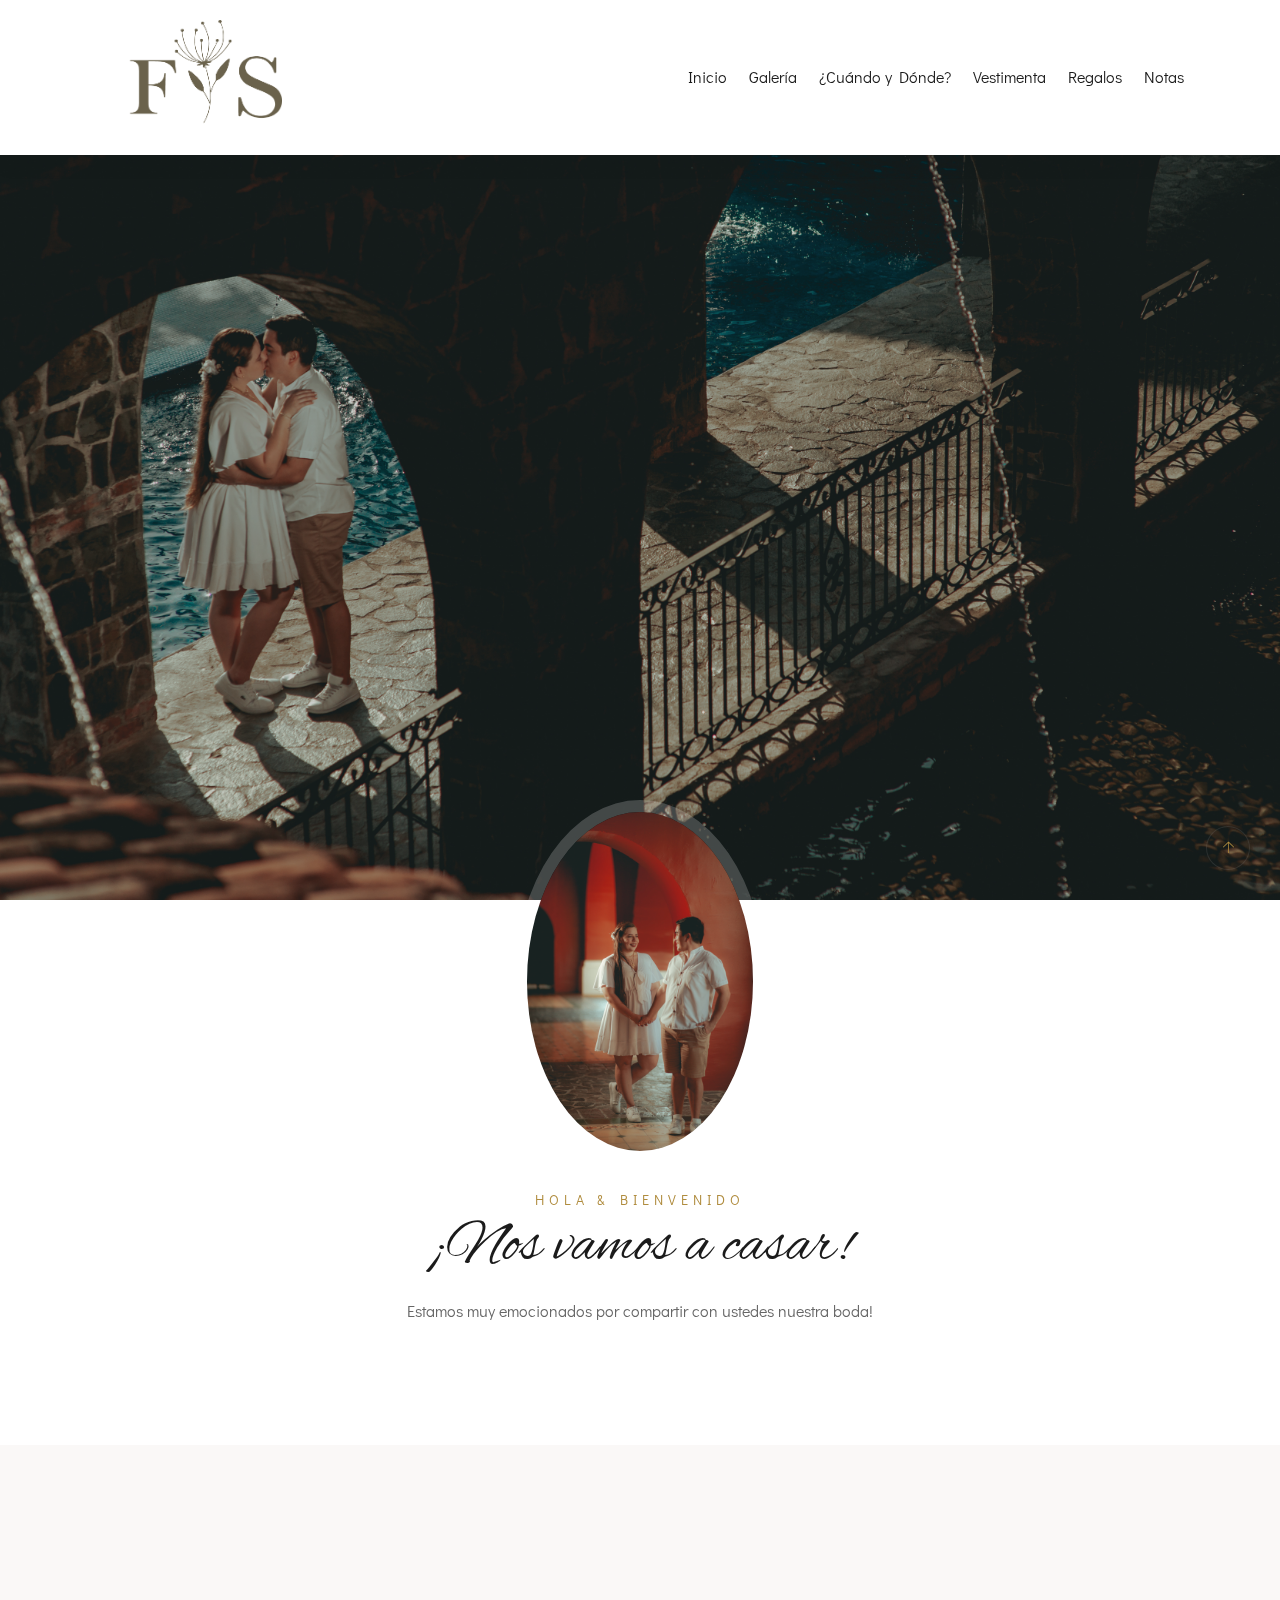
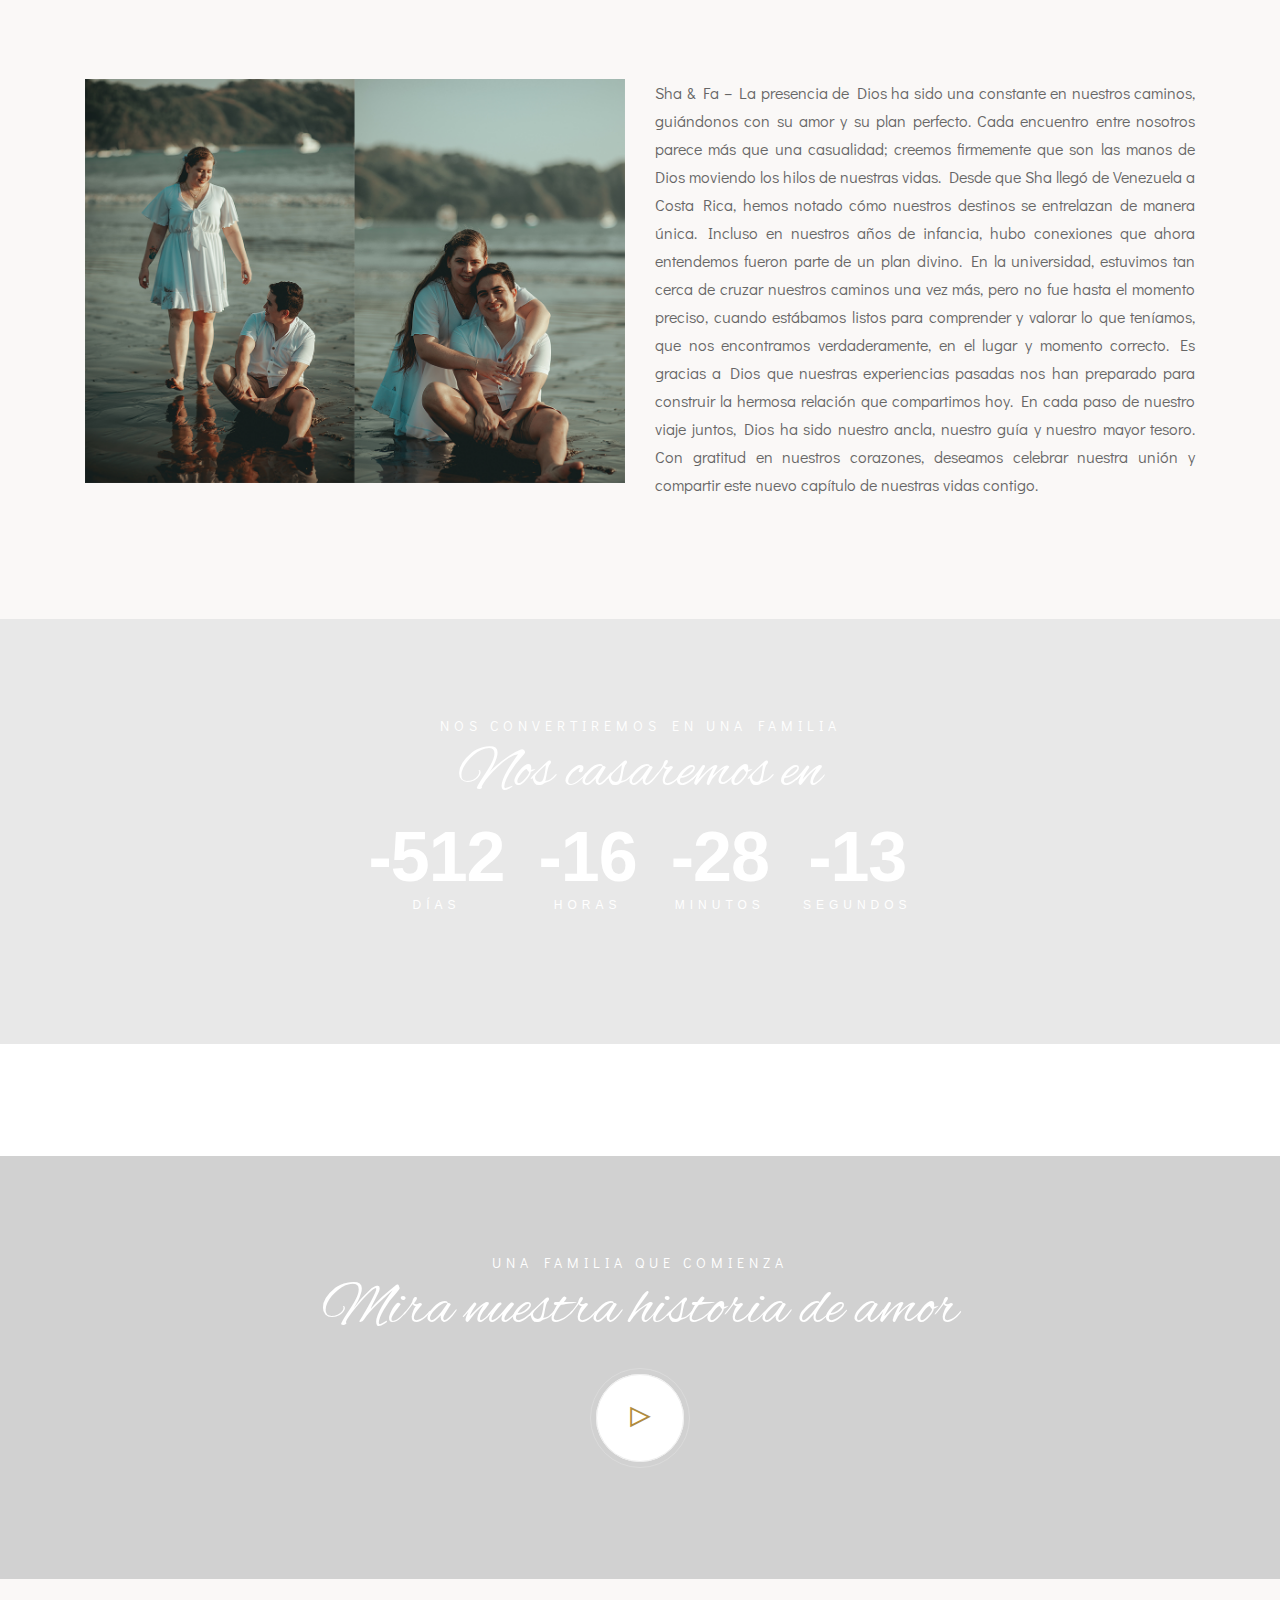
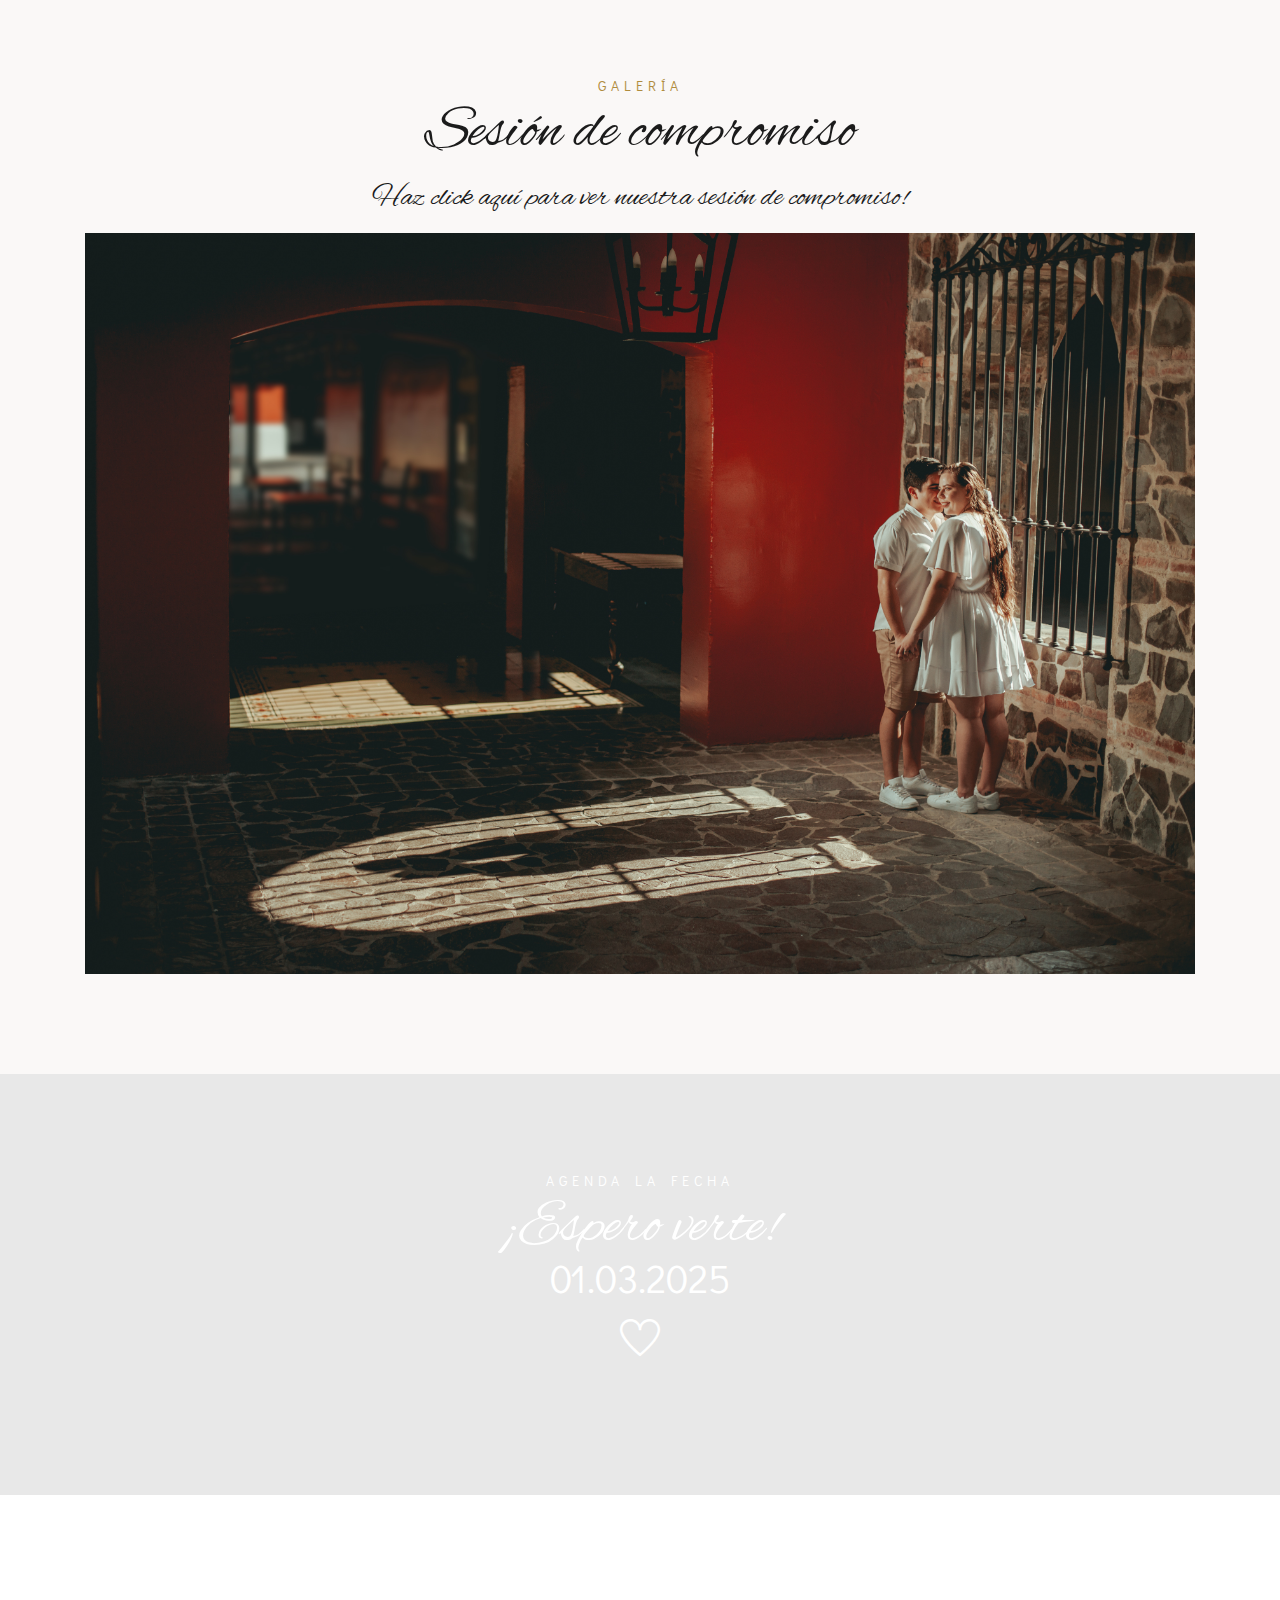
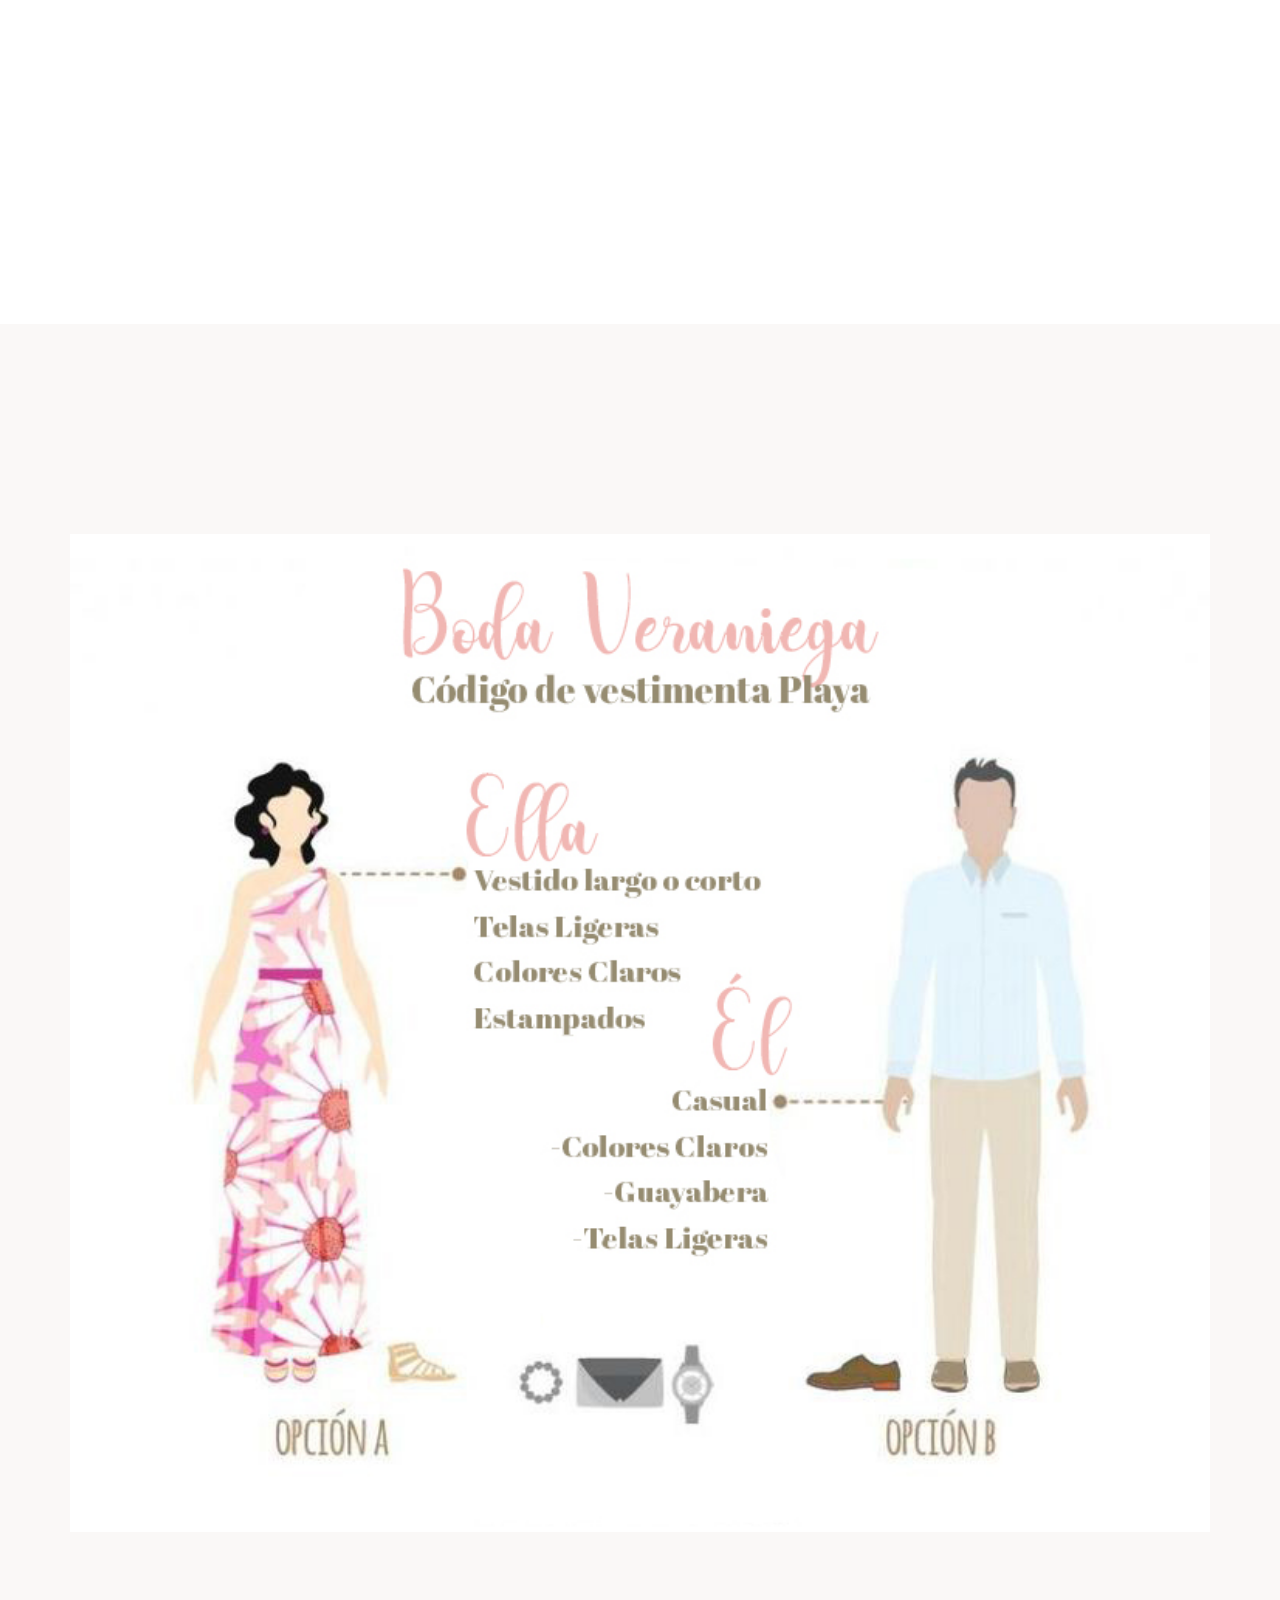
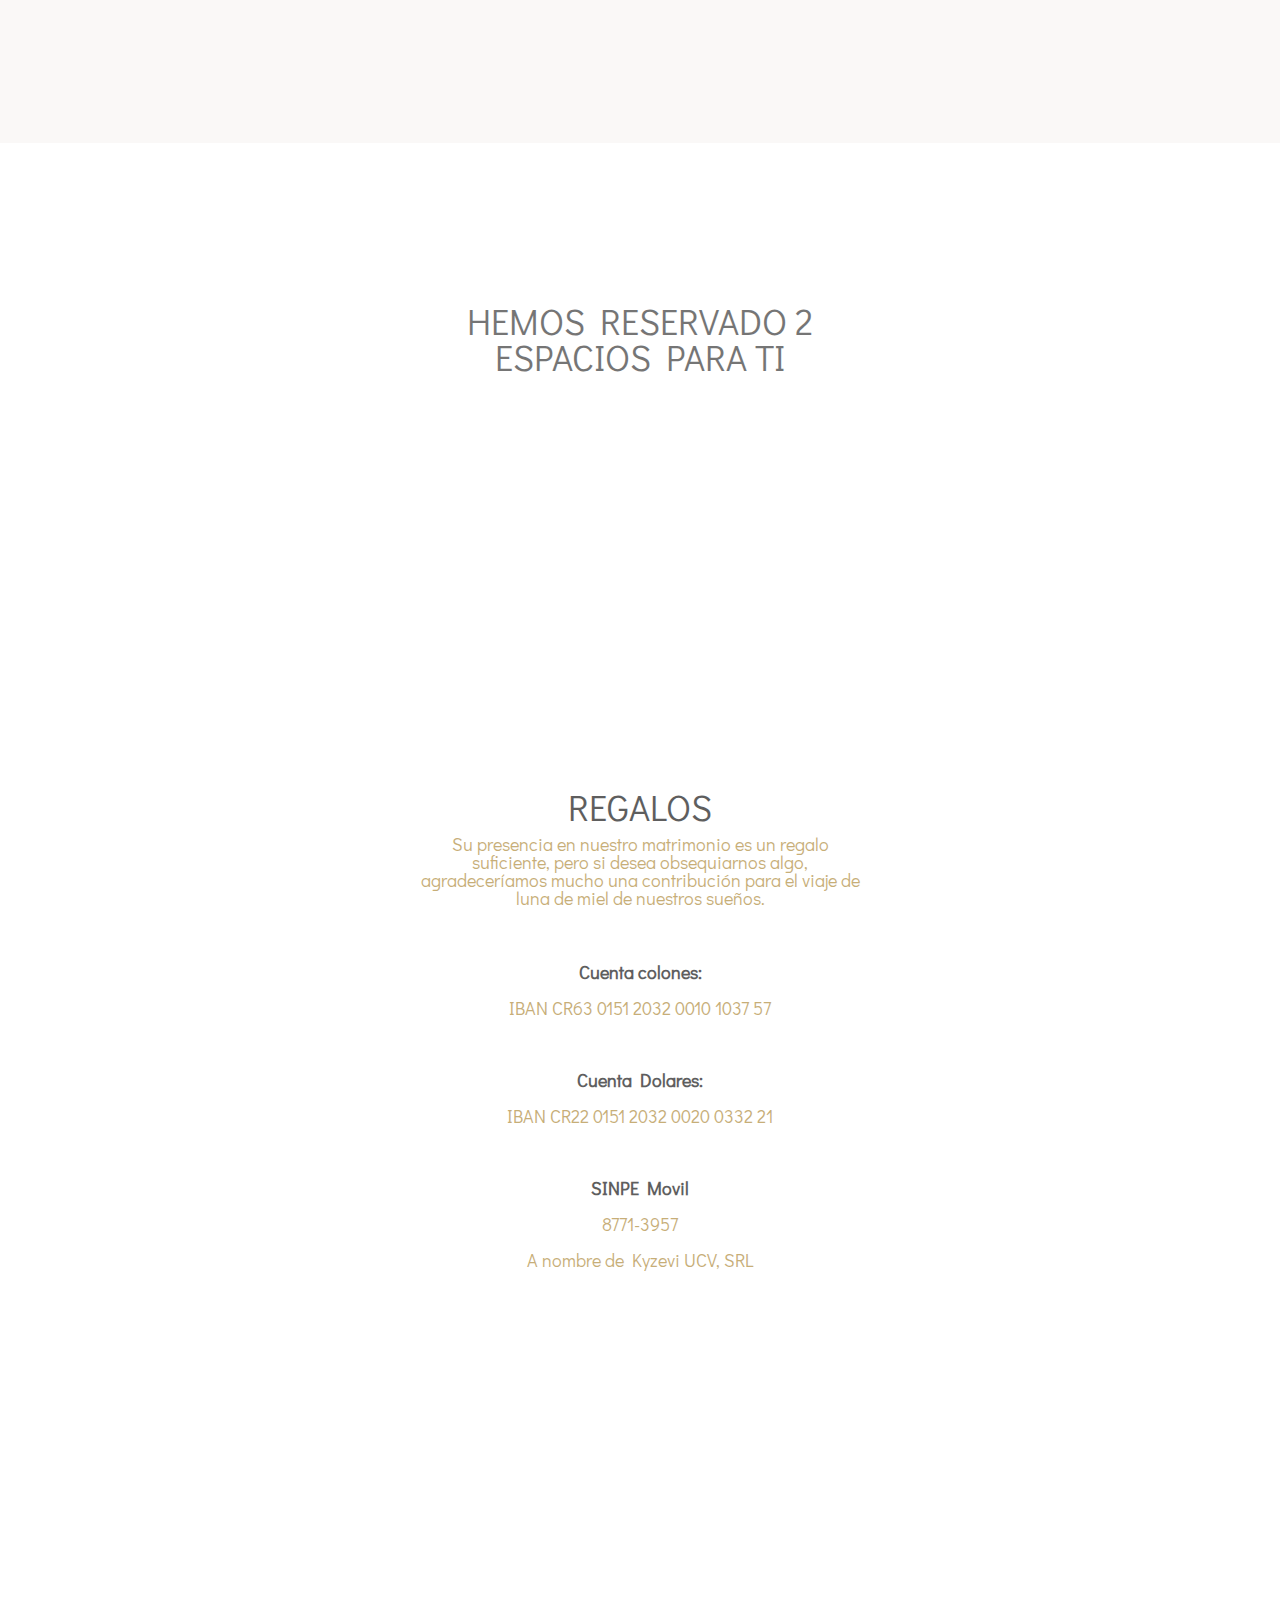
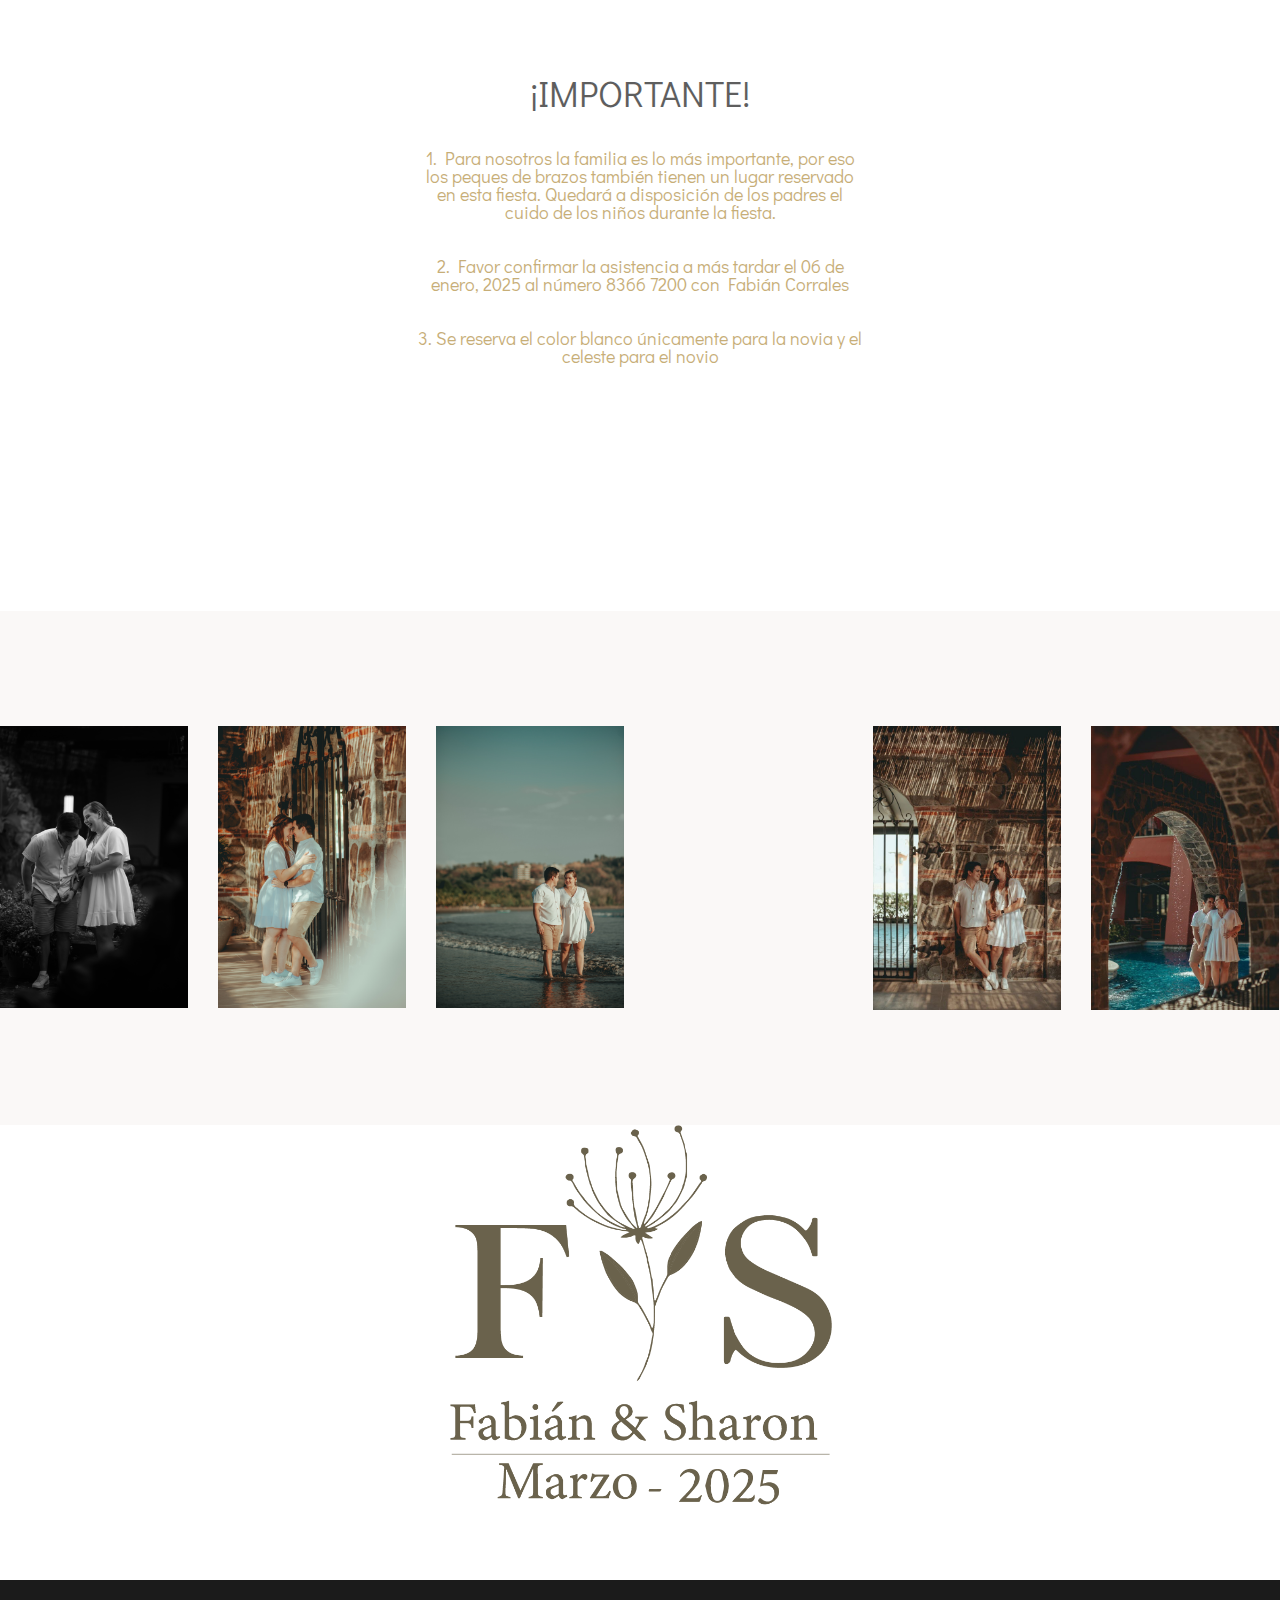
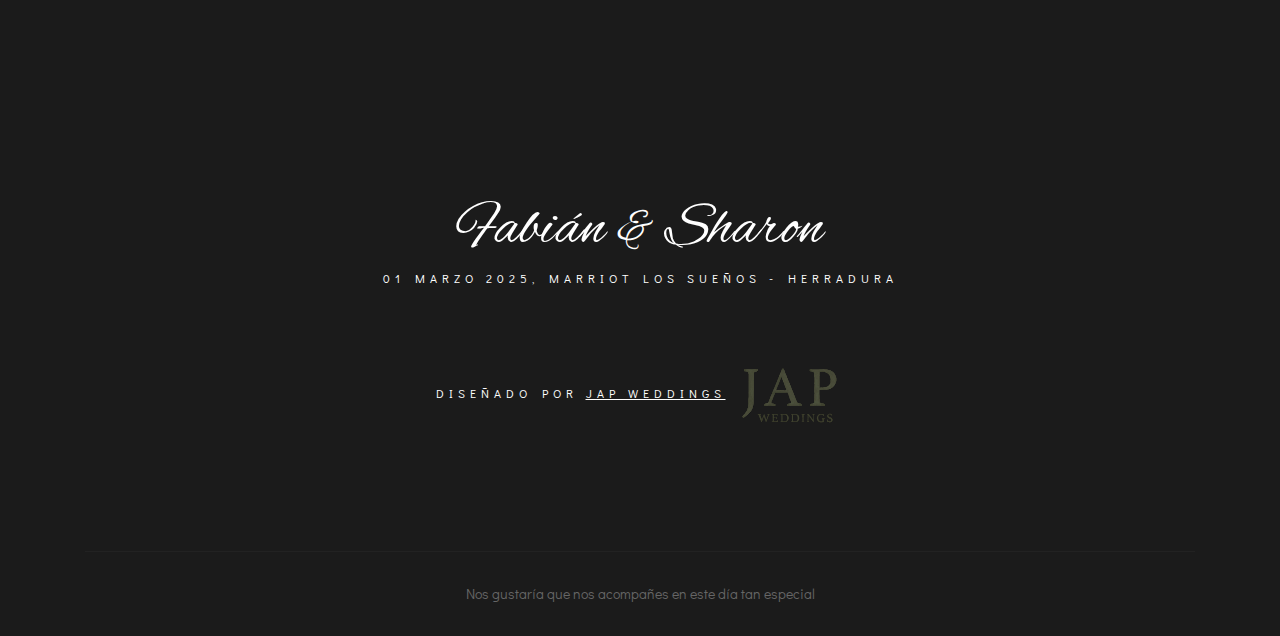
==== commit 0f37fba4: "Cambios" ====
--- a/2.html
+++ b/2.html
@@ -230,7 +230,7 @@
                 <div class="section-head col-md-12">
                     <h6>Agenda la fecha</h6>
                     <h2>¡Espero verte!</h2>
-                    <h1>15.06.2024</h1>
+                    <h1>01.03.2025</h1>
                     <h1><i class="ti-heart"></i></h1>
                 </div>
             </div>
@@ -406,7 +406,7 @@
                     <h2 class="text-center">Regalos</br></h2>
                     <h6 class="text-center" style="font-family: Didact Gothic; font-size: large;">Su presencia en
                         nuestro matrimonio es un regalo suficiente, pero si desea obsequiarnos algo, agradeceríamos
-                        mucho una contribución para el viaje de <p style="font-weight: bold;">luna de miel de nuestros
+                        mucho una contribución para el viaje de luna de miel de nuestros
                             sueños.</p>
                         <br>
                         <br>
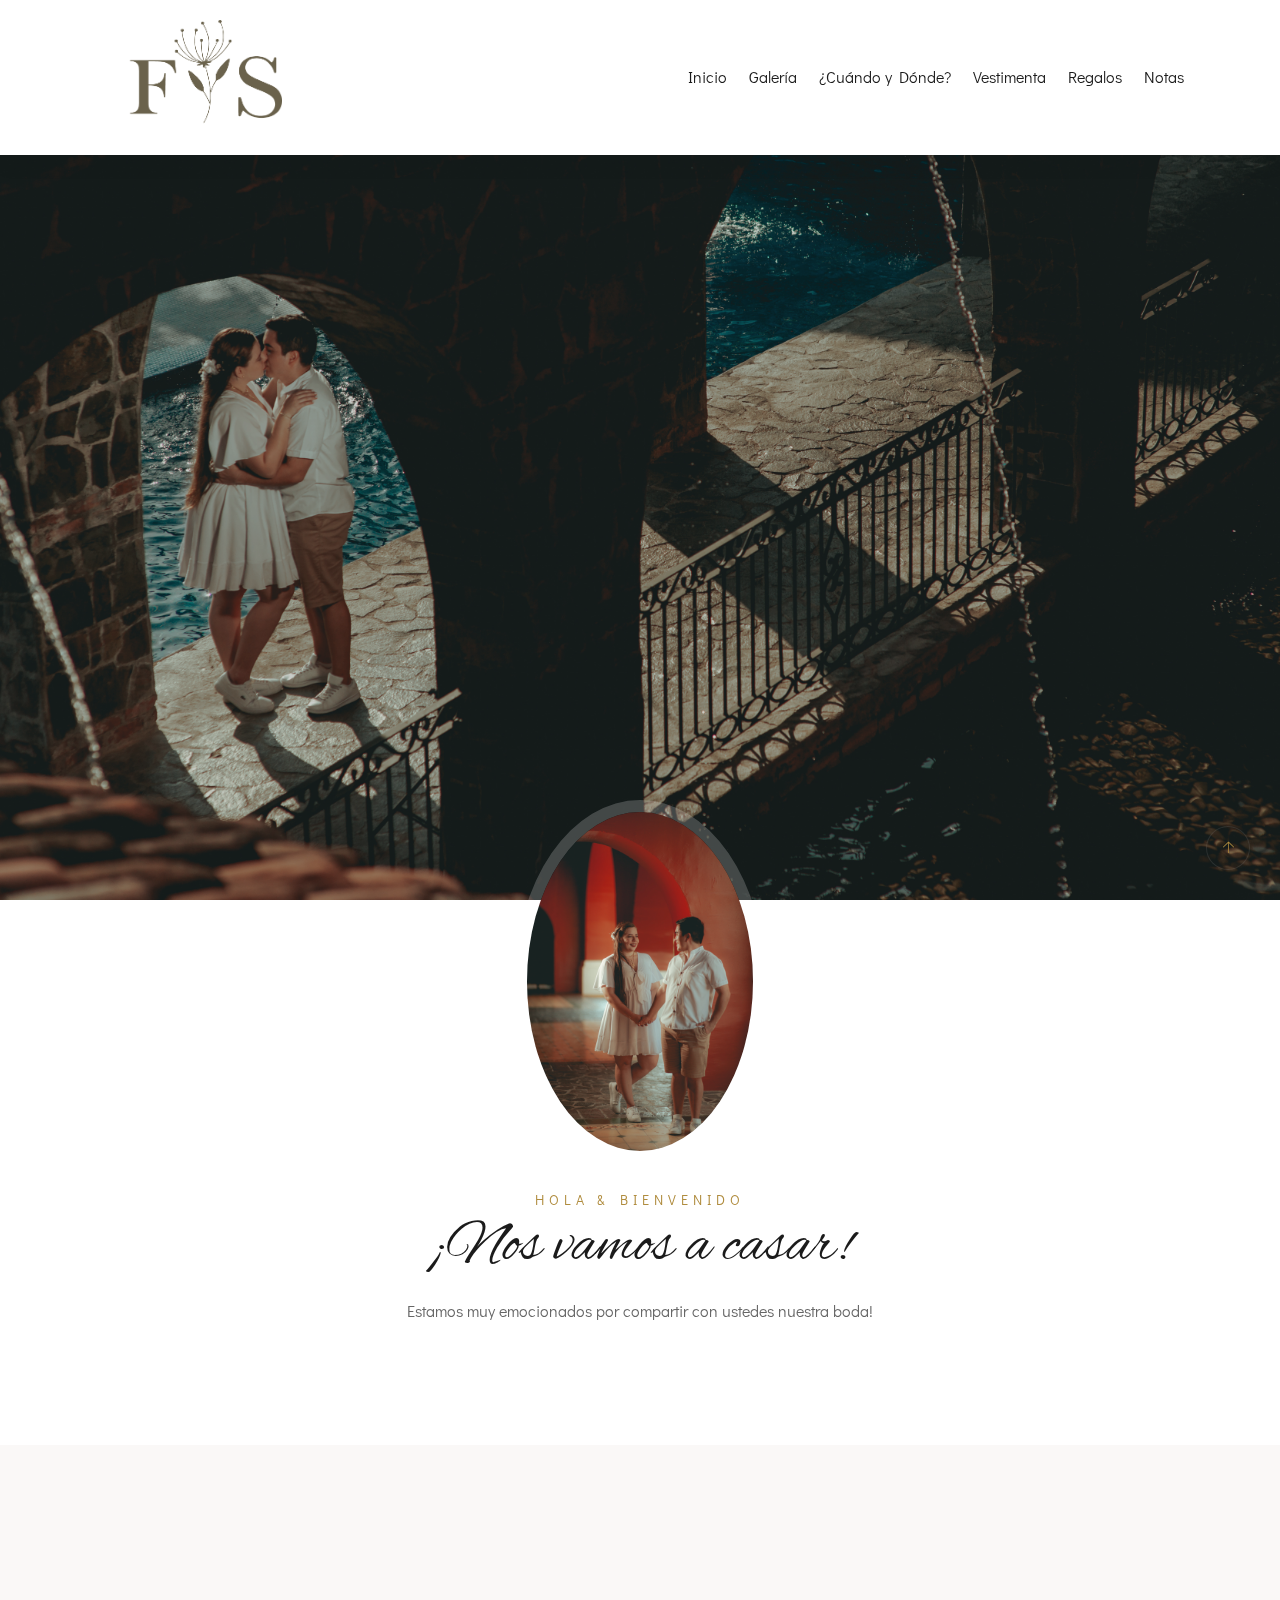
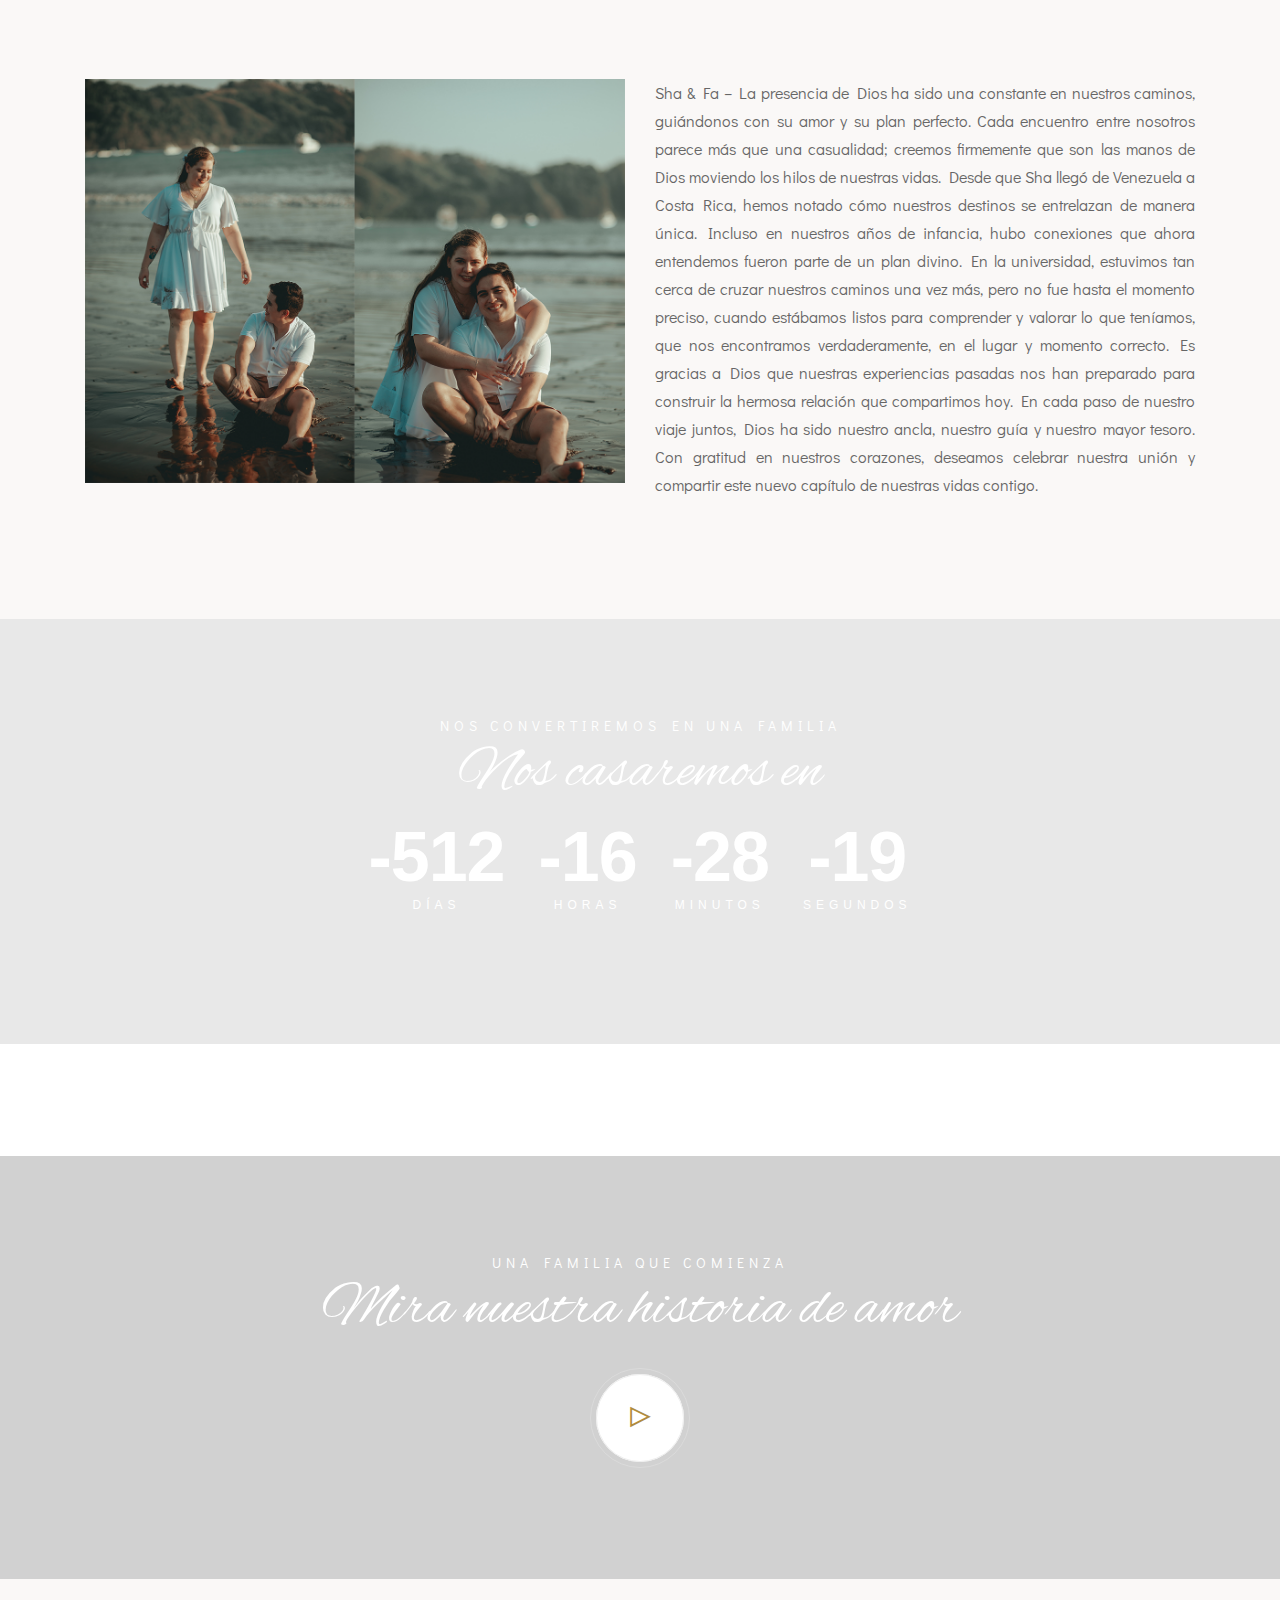
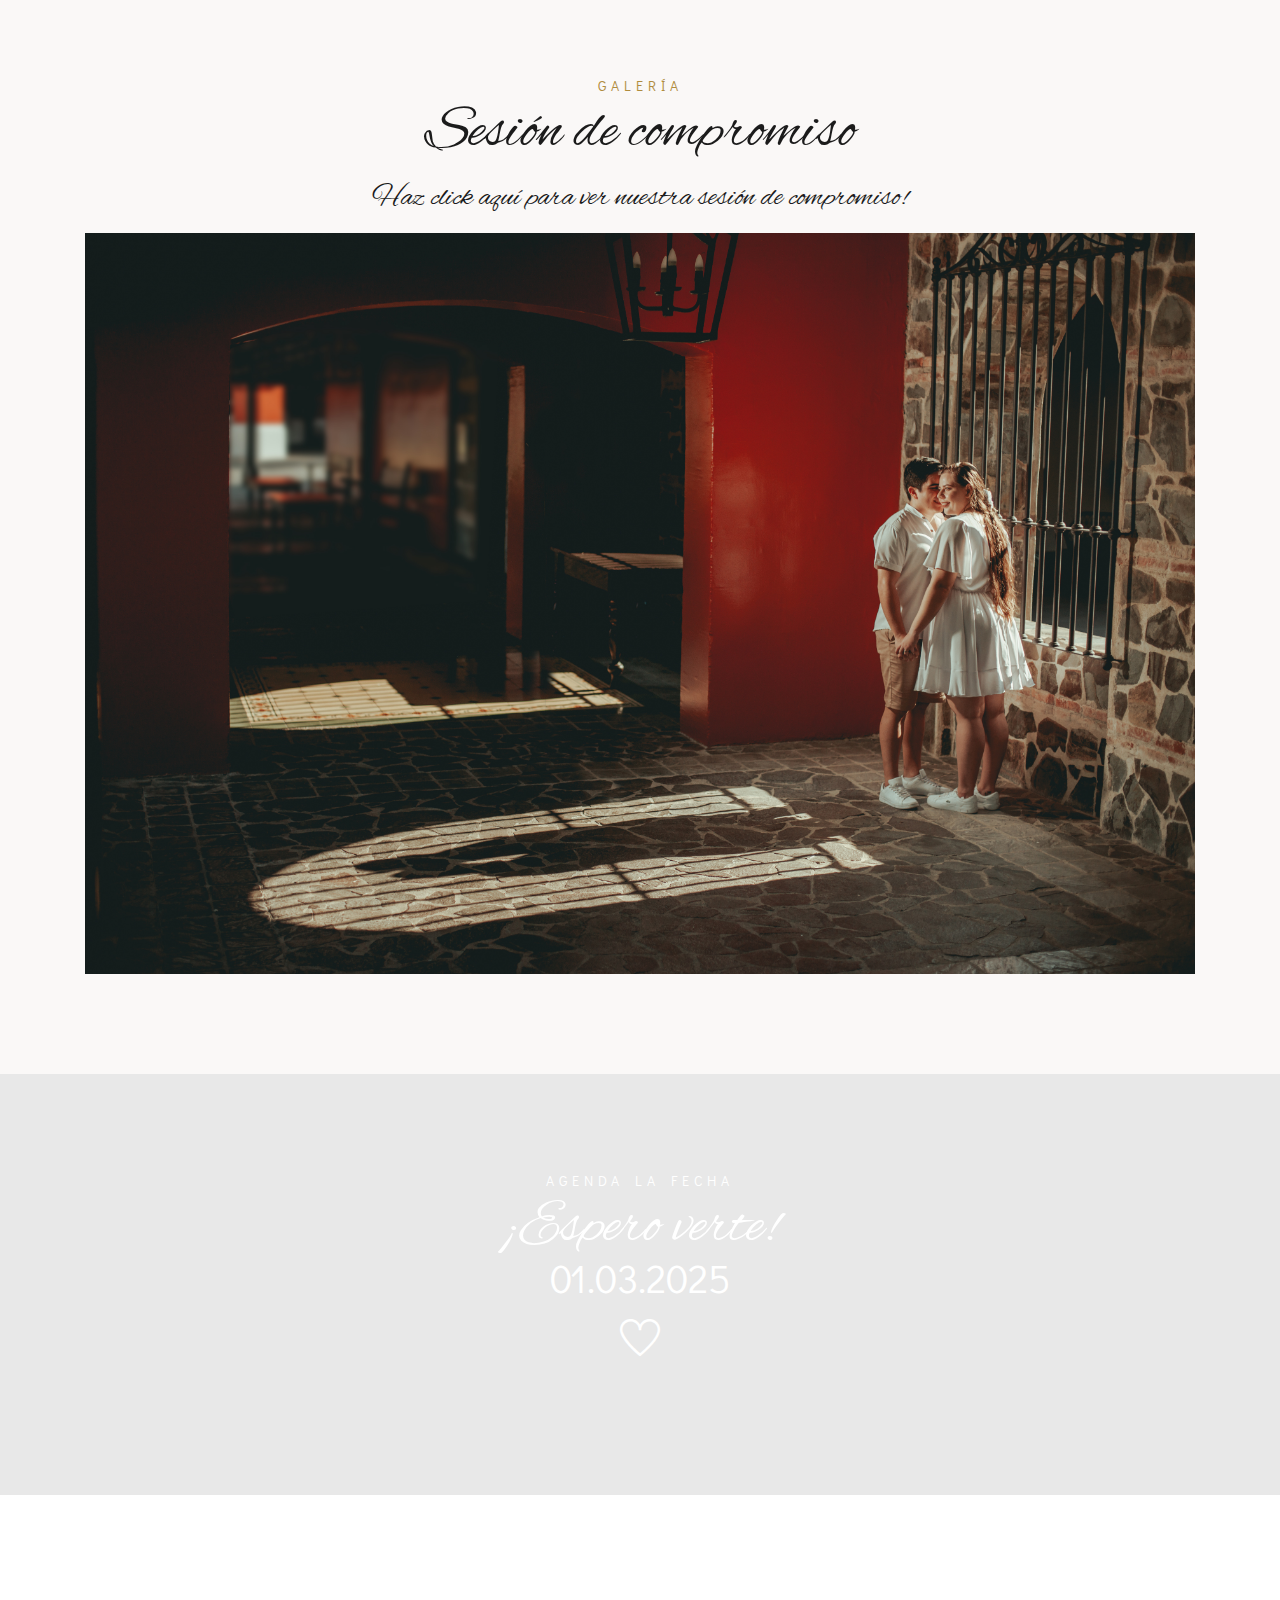
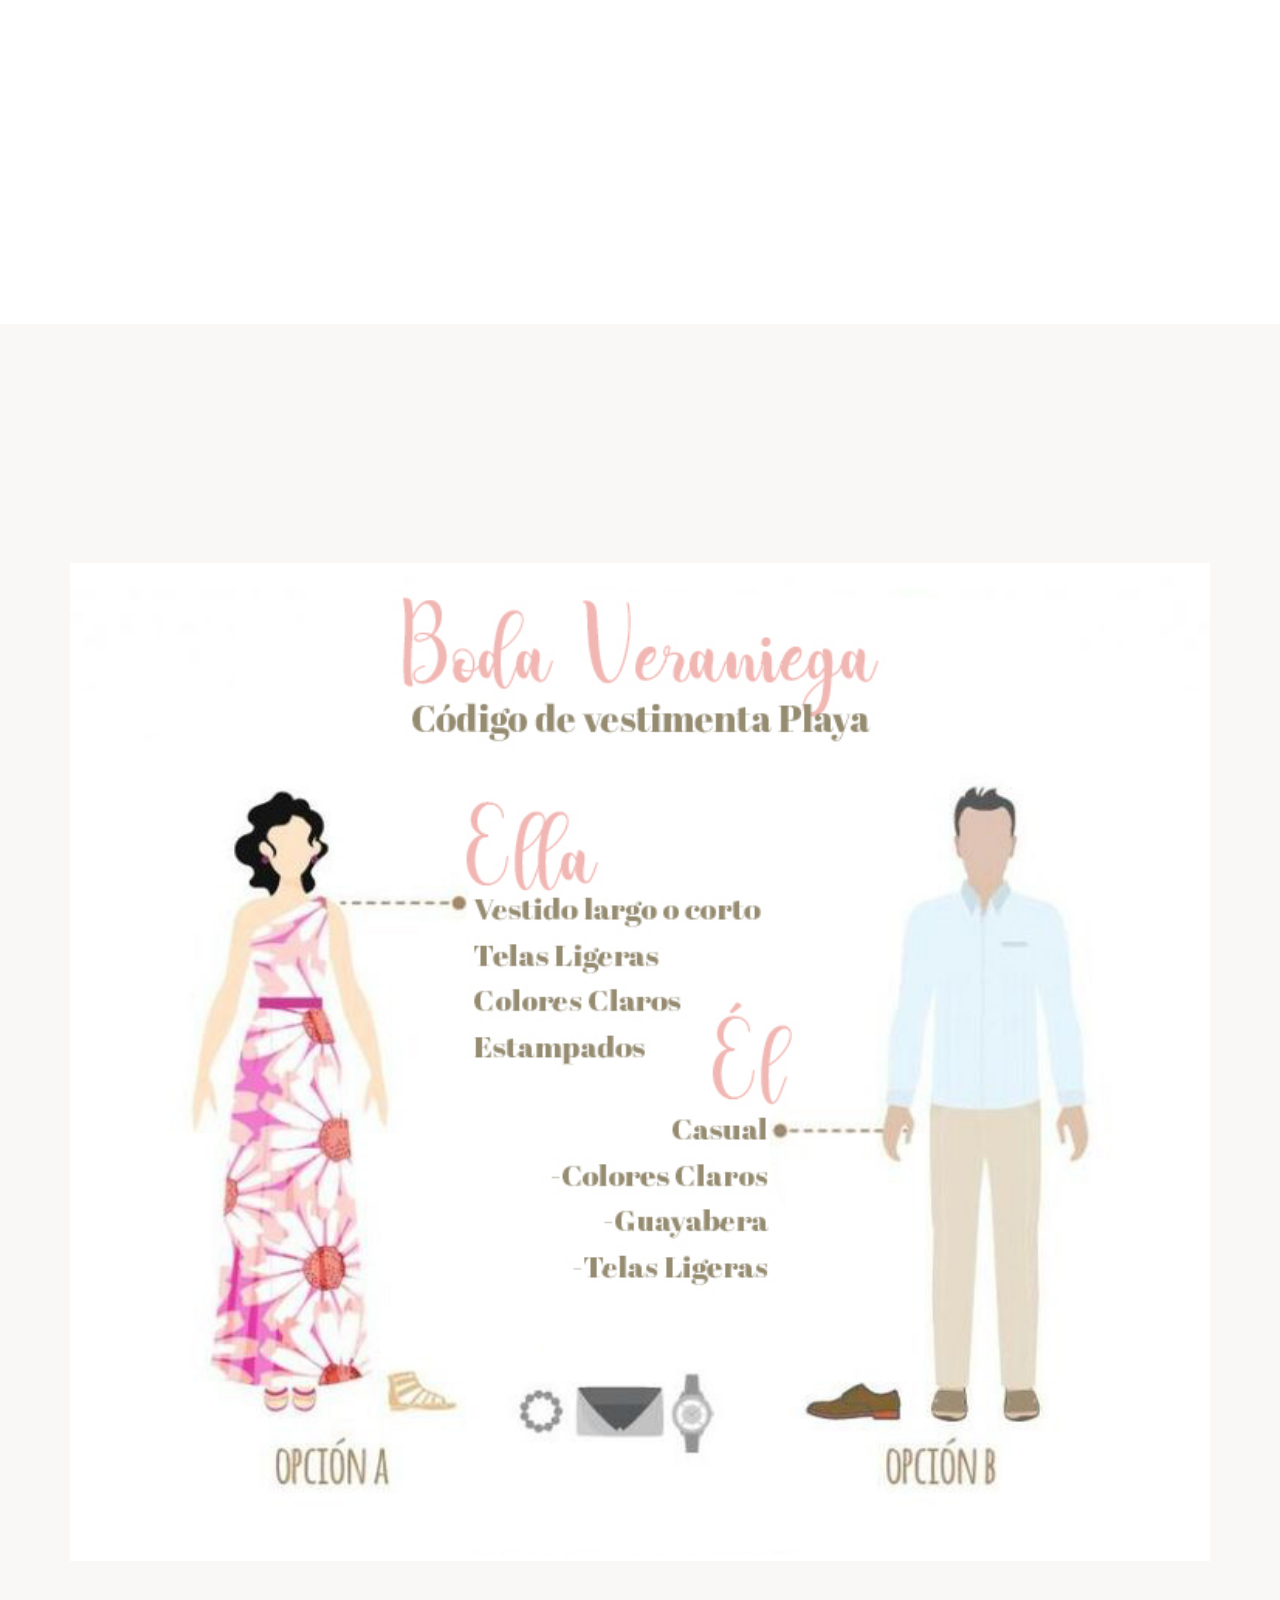
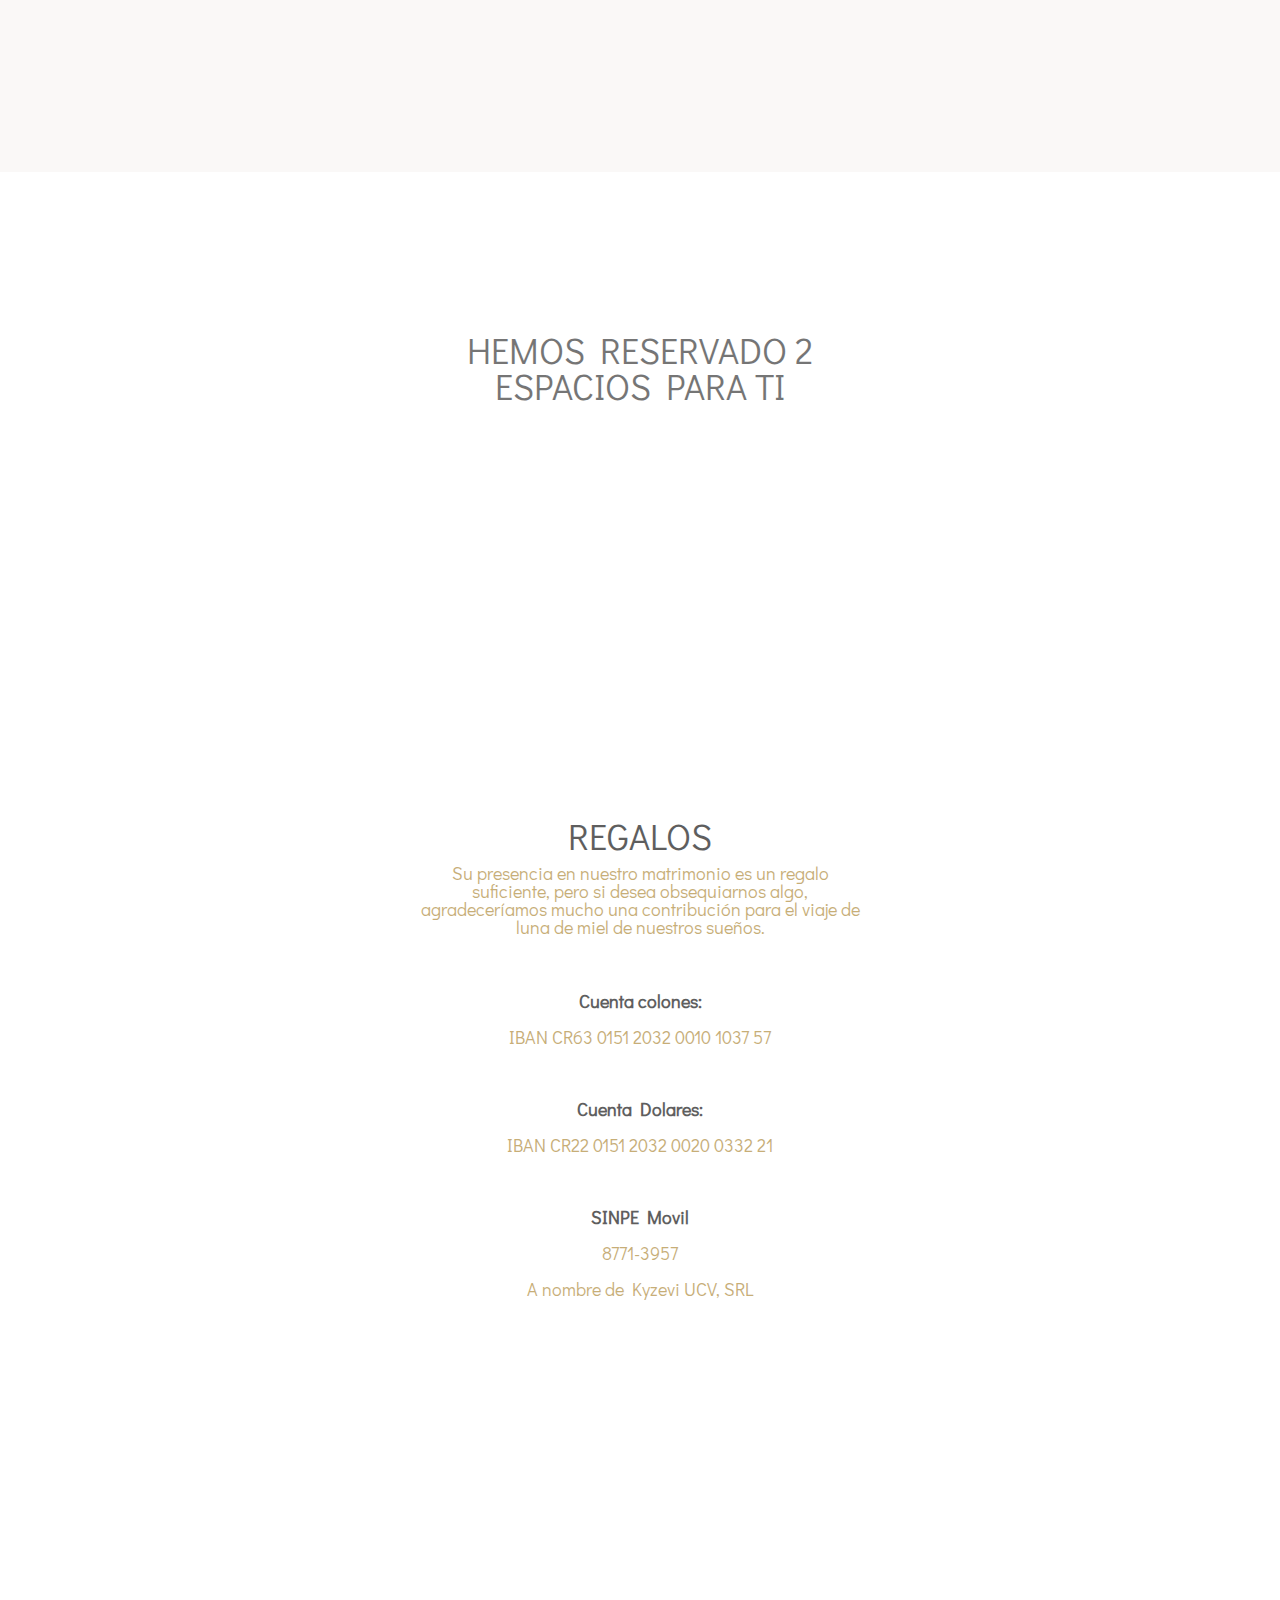
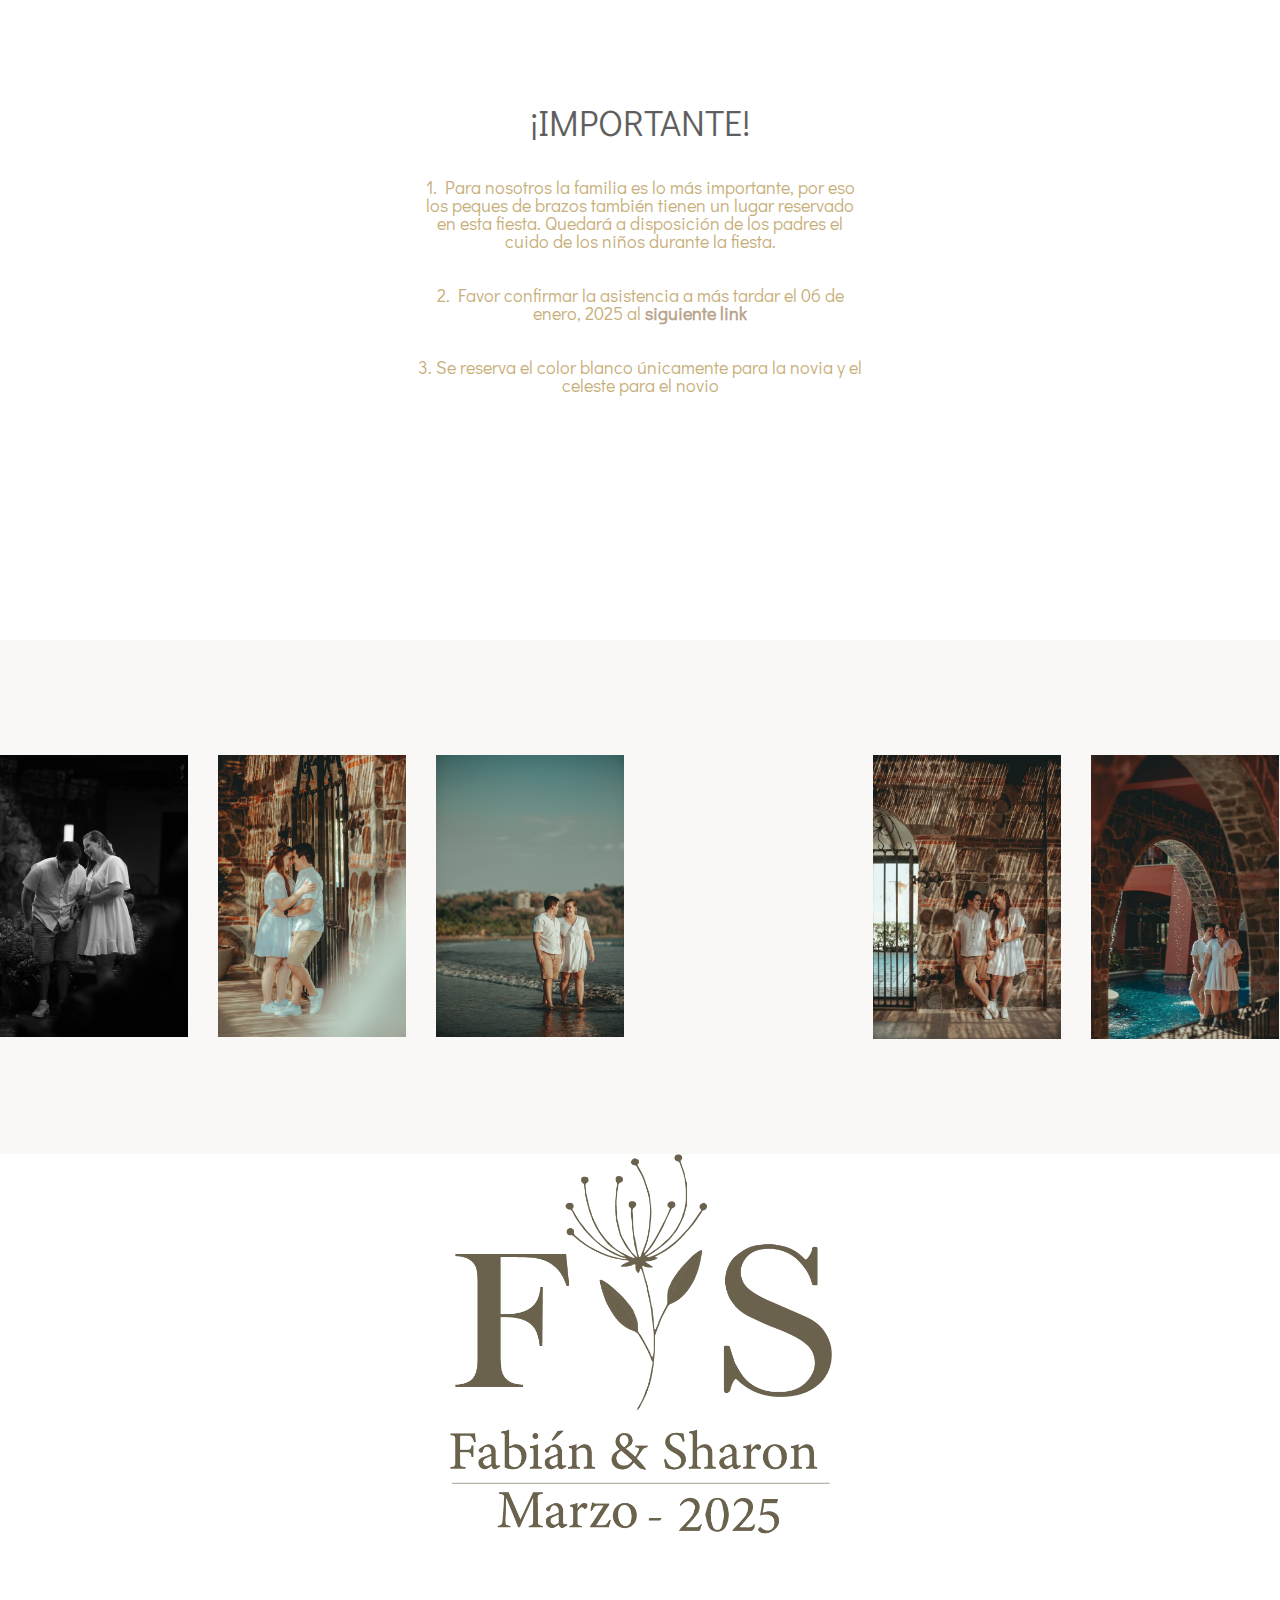
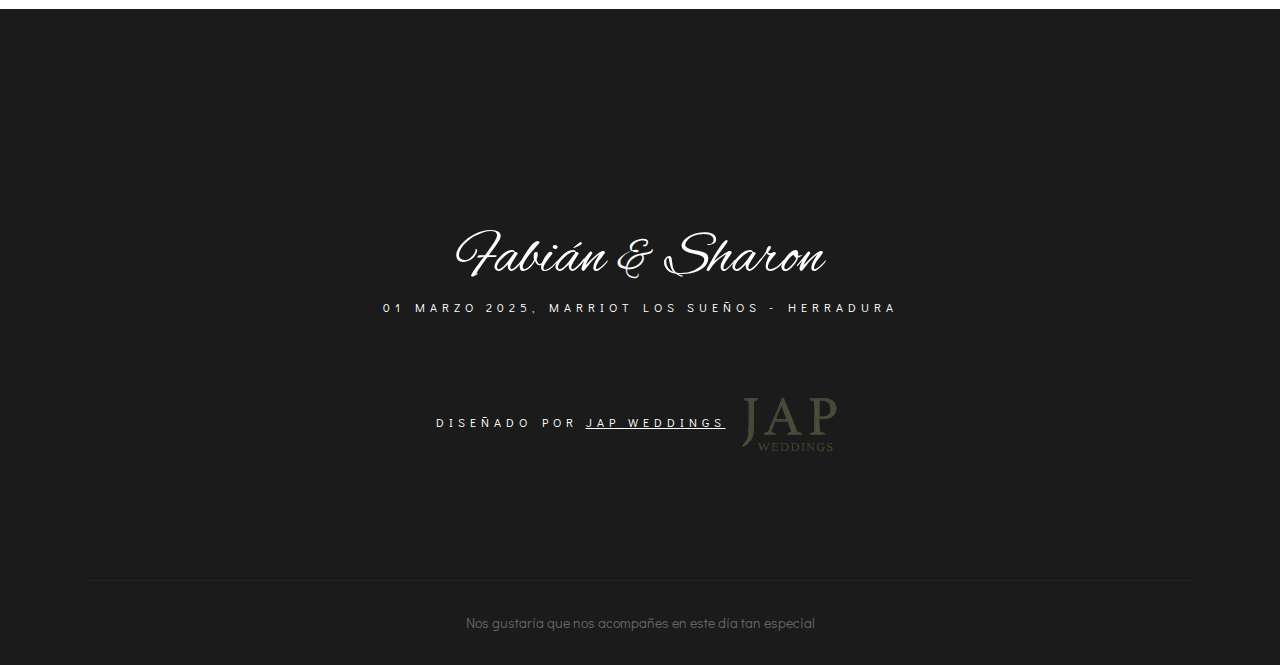
==== commit c469b808: "Cambios" ====
--- a/2.html
+++ b/2.html
@@ -365,6 +365,8 @@
             <div class="row">
                 <div class="col-md-12 text-center mb-30 animate-box" data-animate-effect="fadeInUp">
                     <h2 class="section-title">Código de Vestimenta</h2>
+                    <h7 style="font-size: large;">Preferiblemente colores pastel</h7>
+
                 </div>
                 <img src="images/Codigo de Vestimenta.jpg" alt="">
 
@@ -456,7 +458,7 @@
                         <br>
                         <br>
                         <br>
-                        2.	Favor confirmar la asistencia a más tardar el 06 de enero, 2025 al número 8366 7200 con Fabián Corrales
+                        2.	Favor confirmar la asistencia a más tardar el 06 de enero, 2025 al <h7><a href="https://api.whatsapp.com/send/?phone=50683667200&text&type=phone_number&app_absent=0" style="color: #9c805f; font-weight: bold;" target="_blank">siguiente link <i class="fa-brands fa-whatsapp"></i></a></h7>
                         <br>
                         <br>
                         <br>
@@ -573,6 +575,8 @@
     <script src="js/jquery.magnific-popup.min.js"></script>
     <script src="js/YouTubePopUp.js"></script>
     <script src="js/template.js"></script>
+    <script src="https://kit.fontawesome.com/8c2afe6f8c.js" crossorigin="anonymous"></script>
+
 
 </body>
 
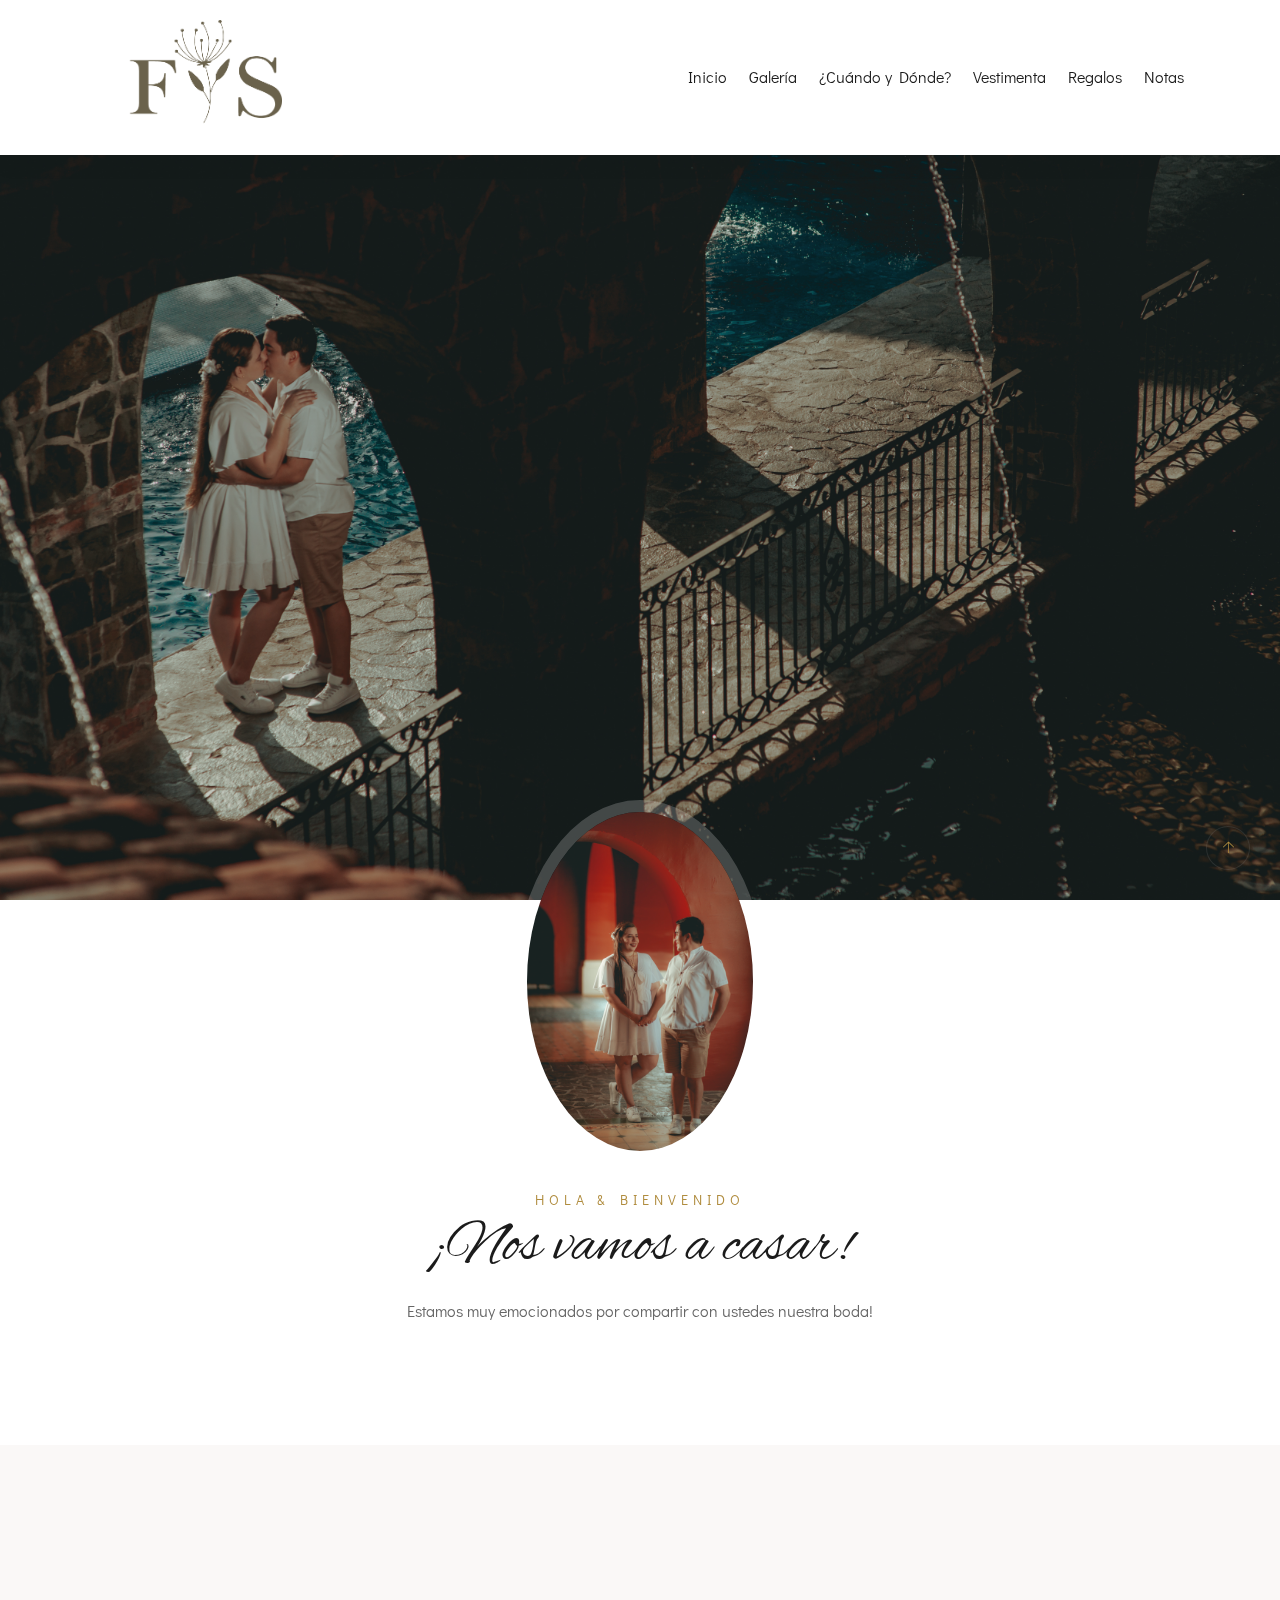
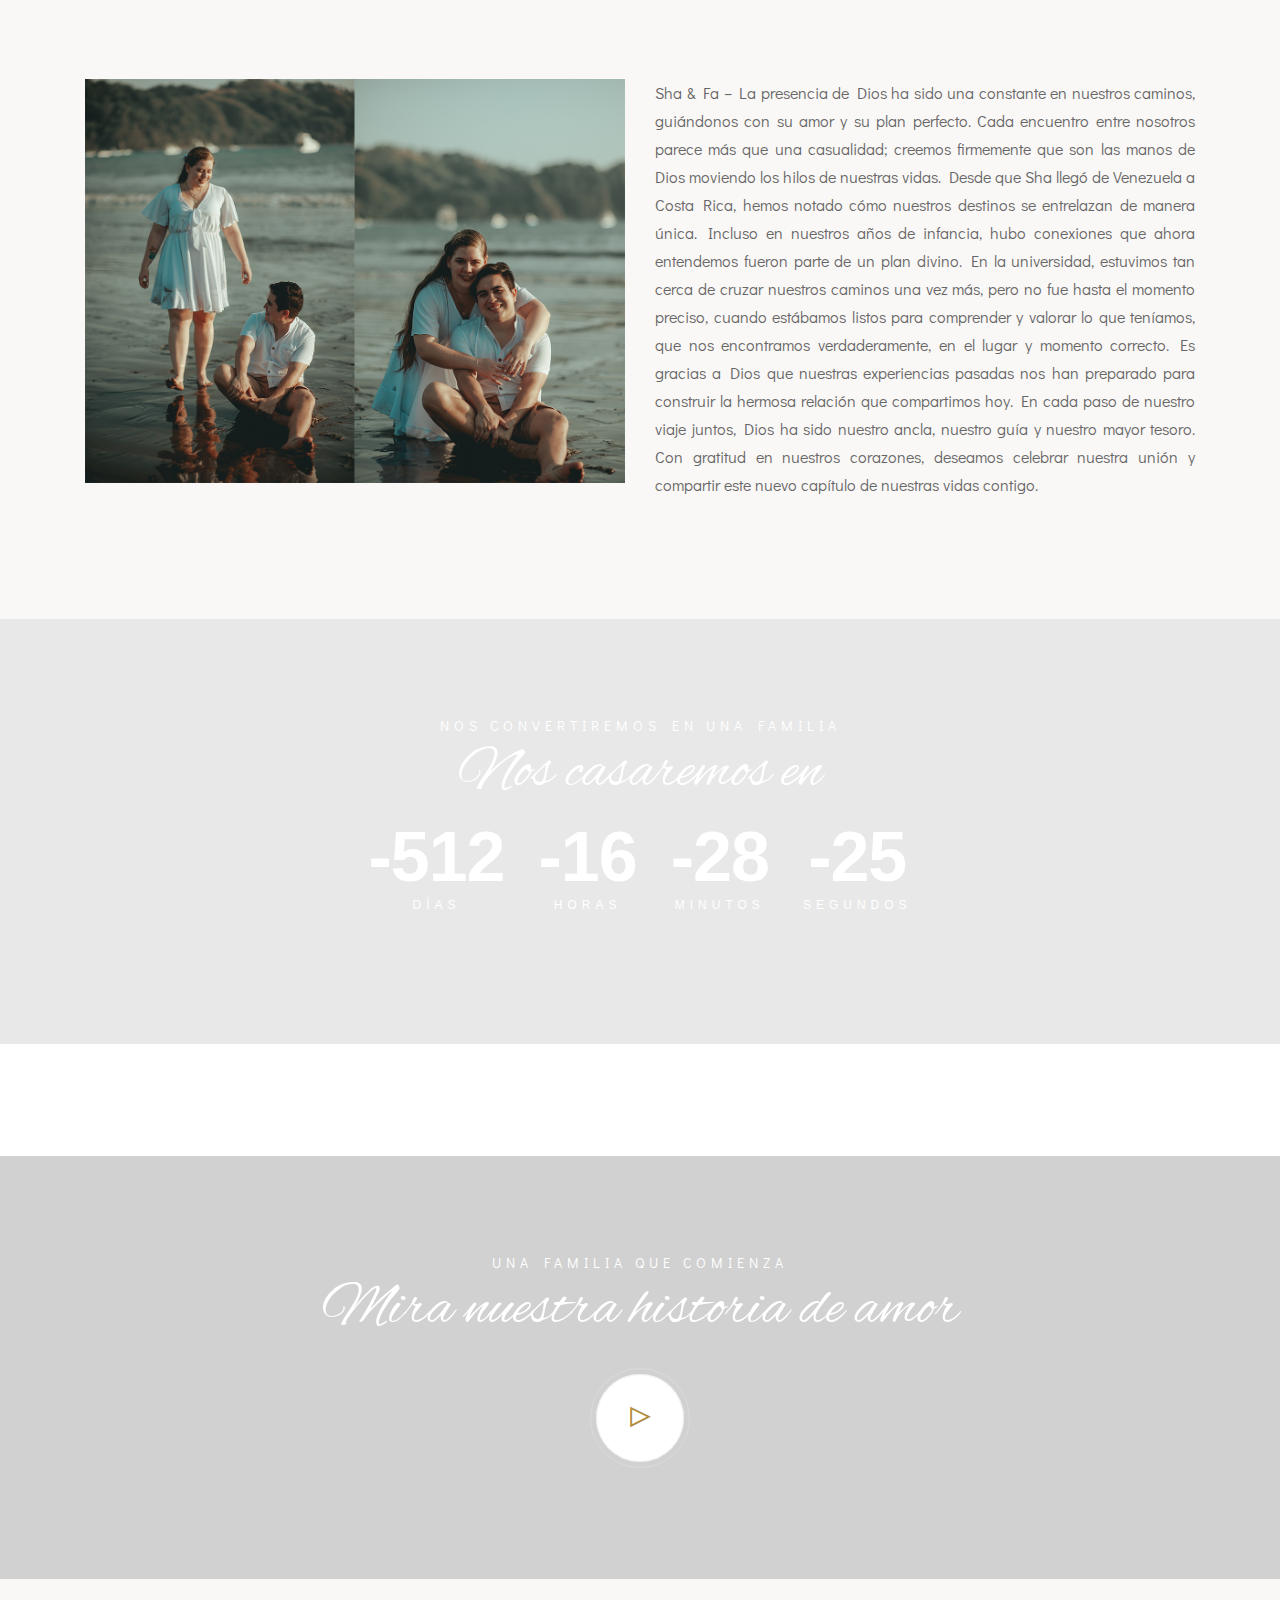
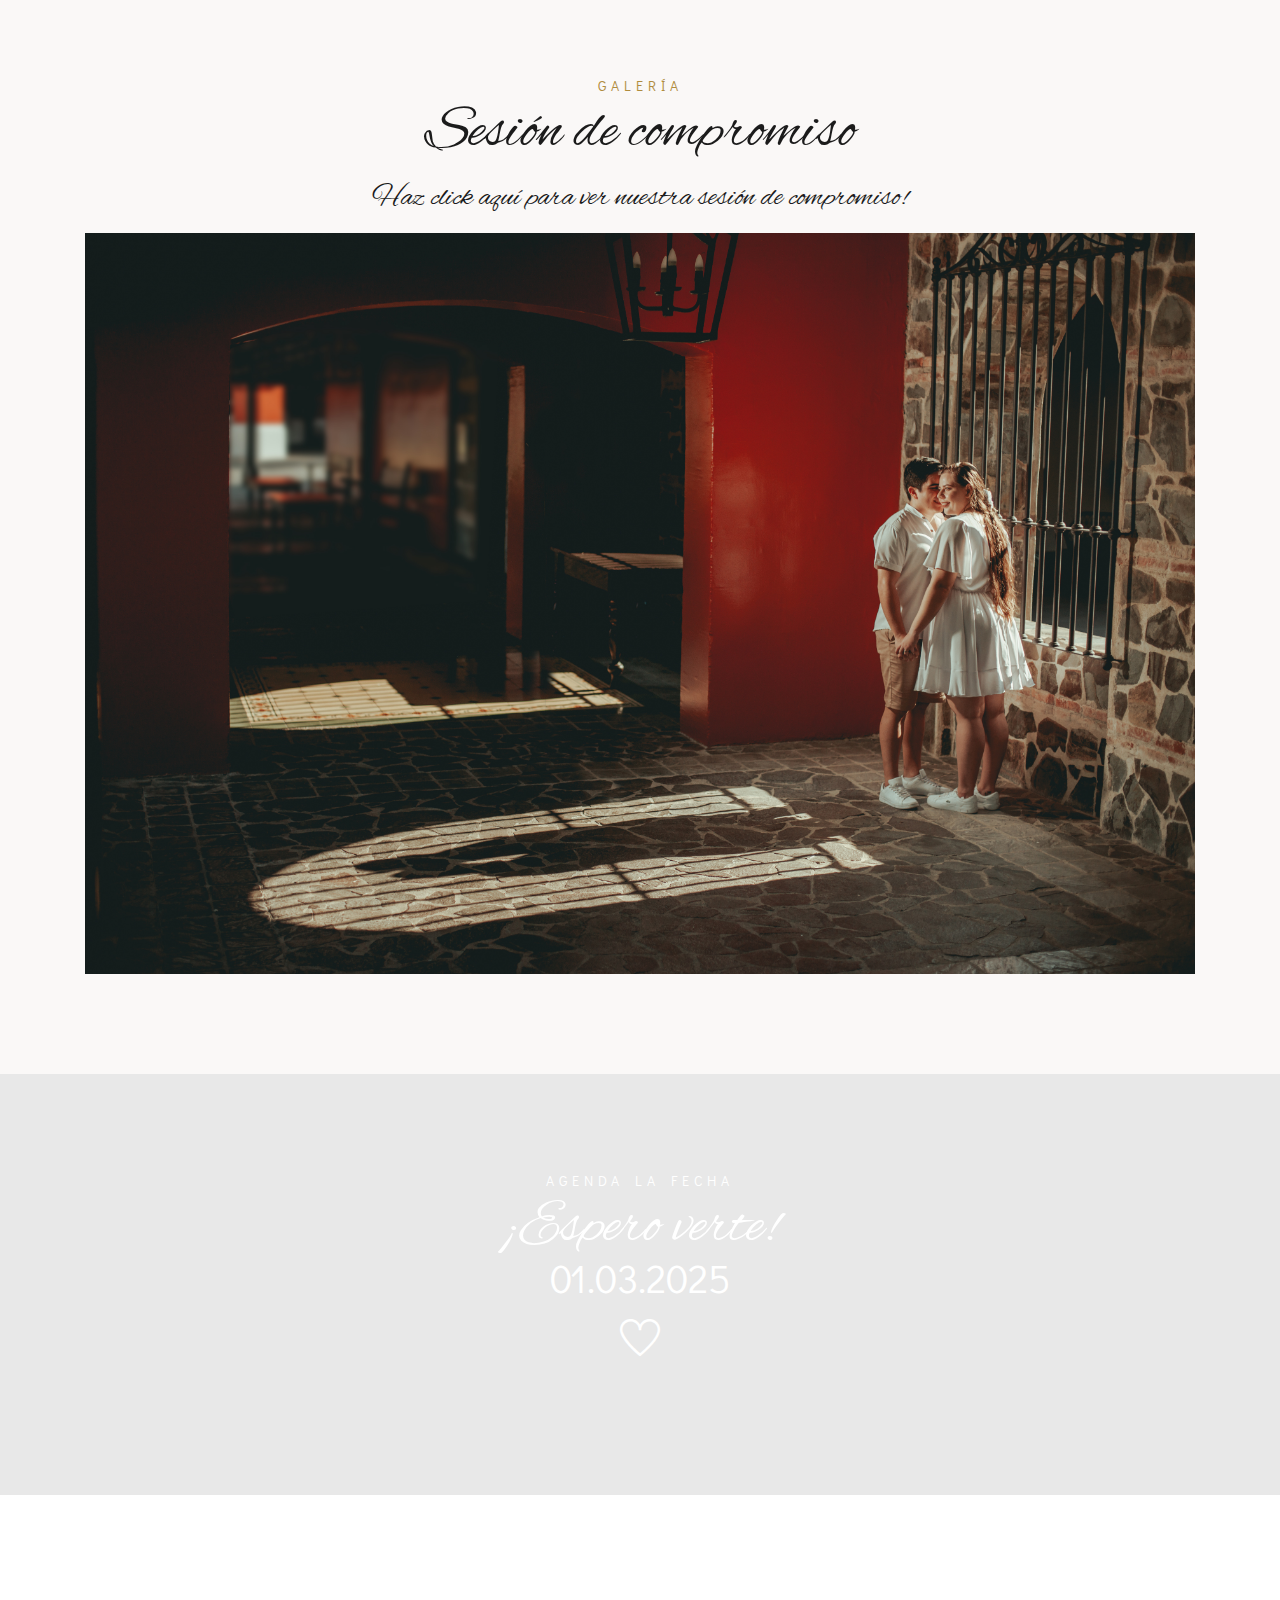
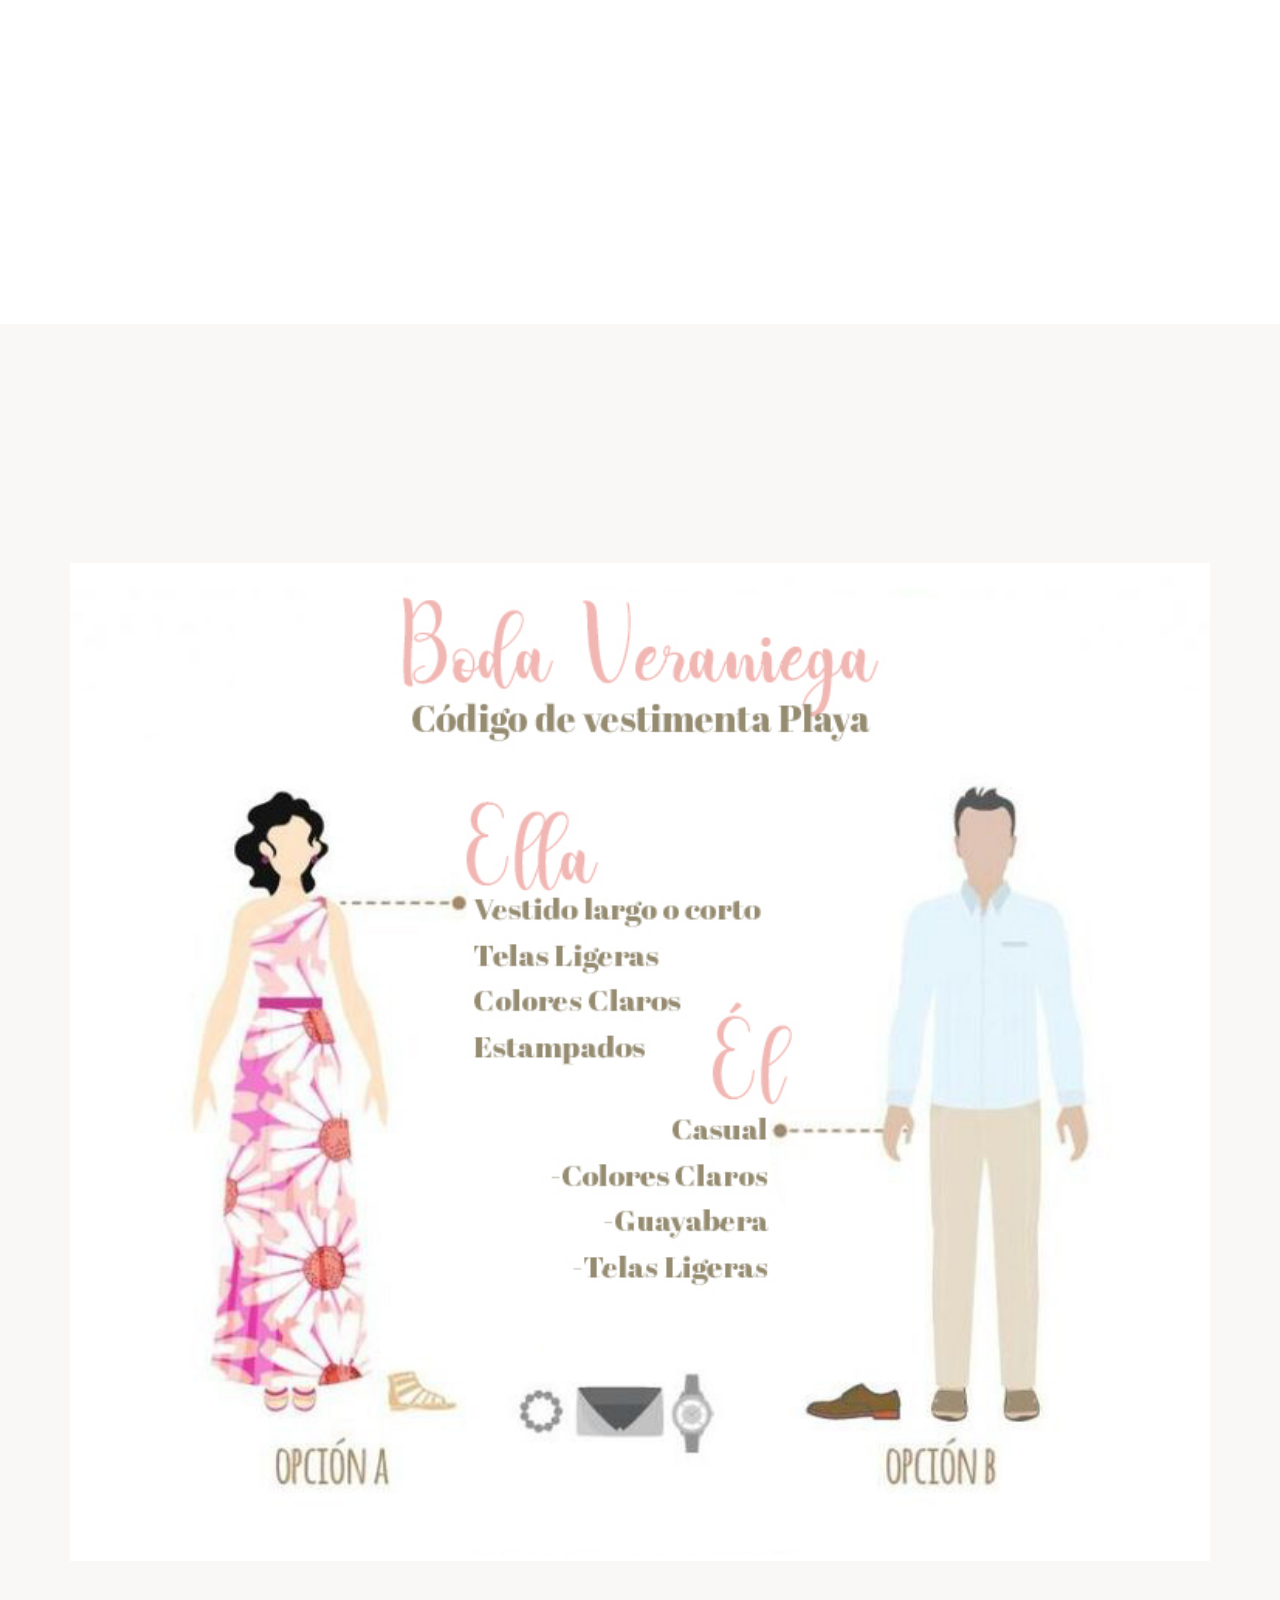
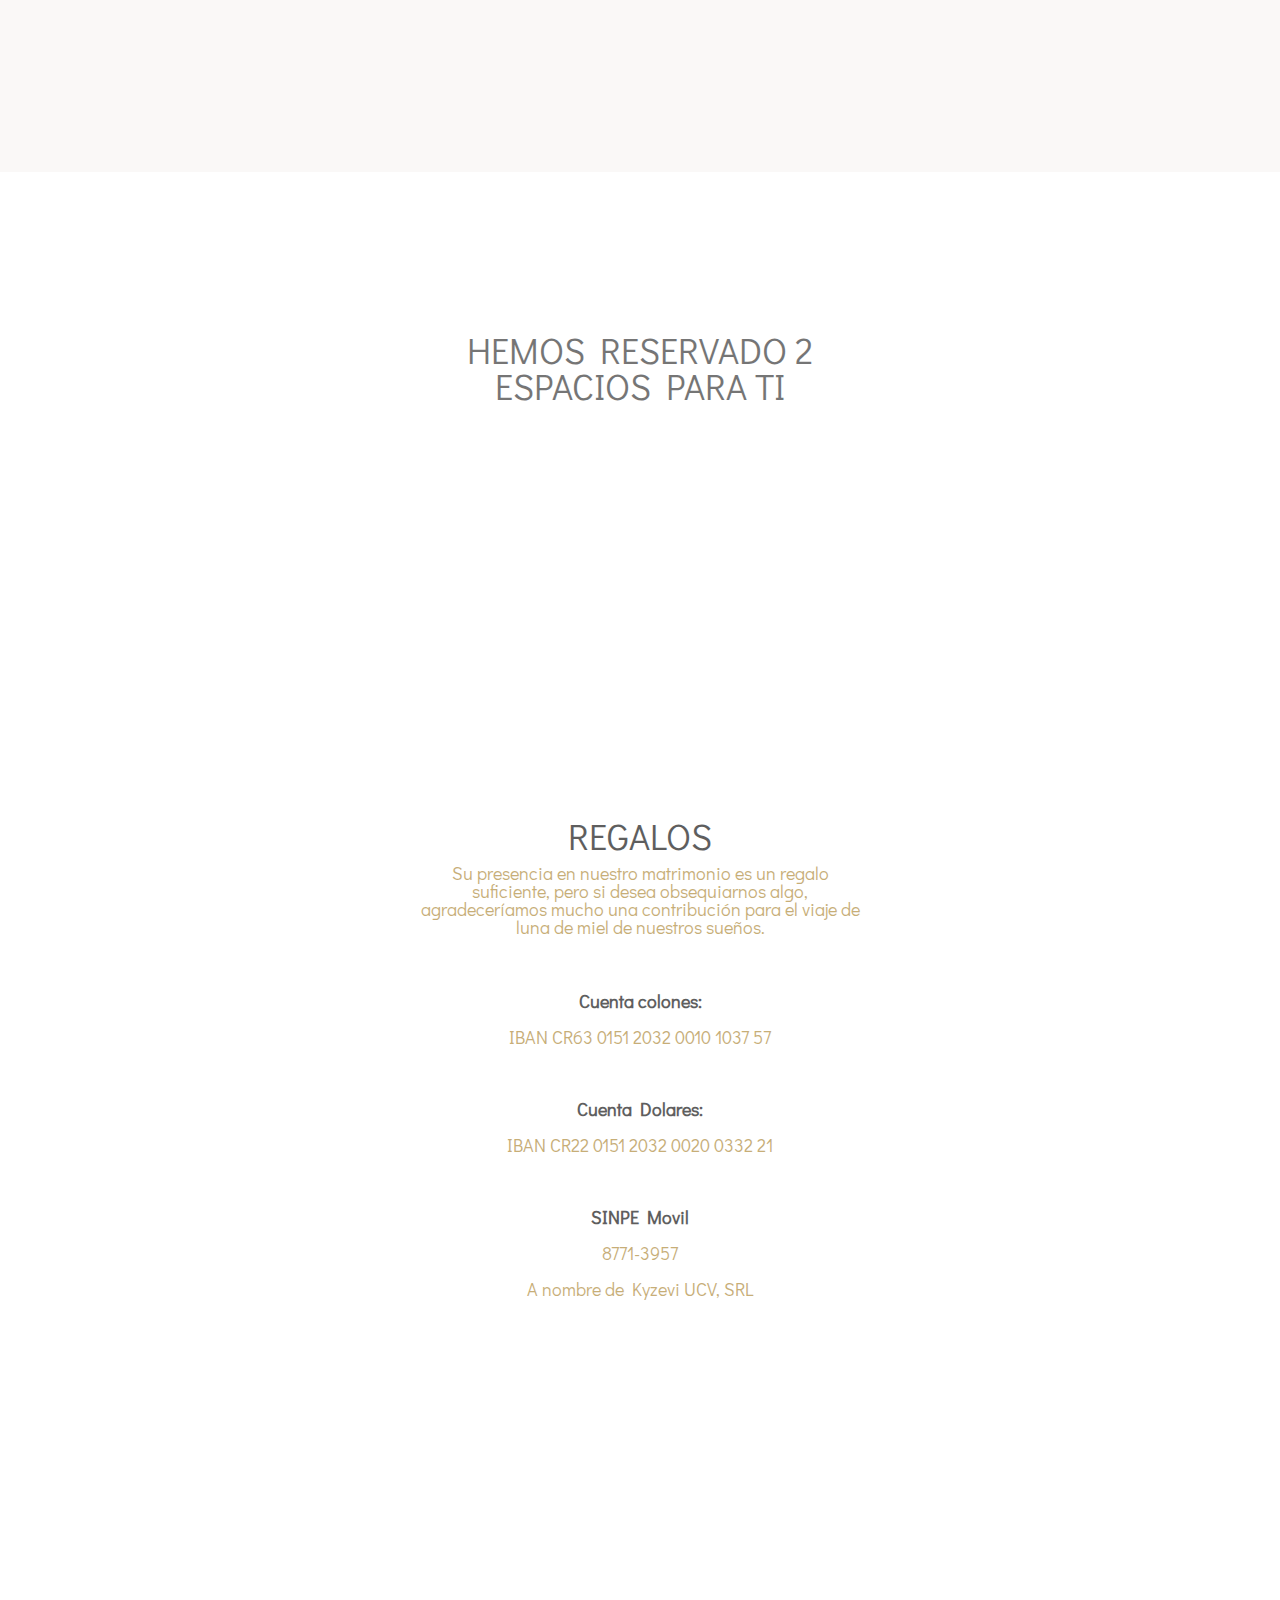
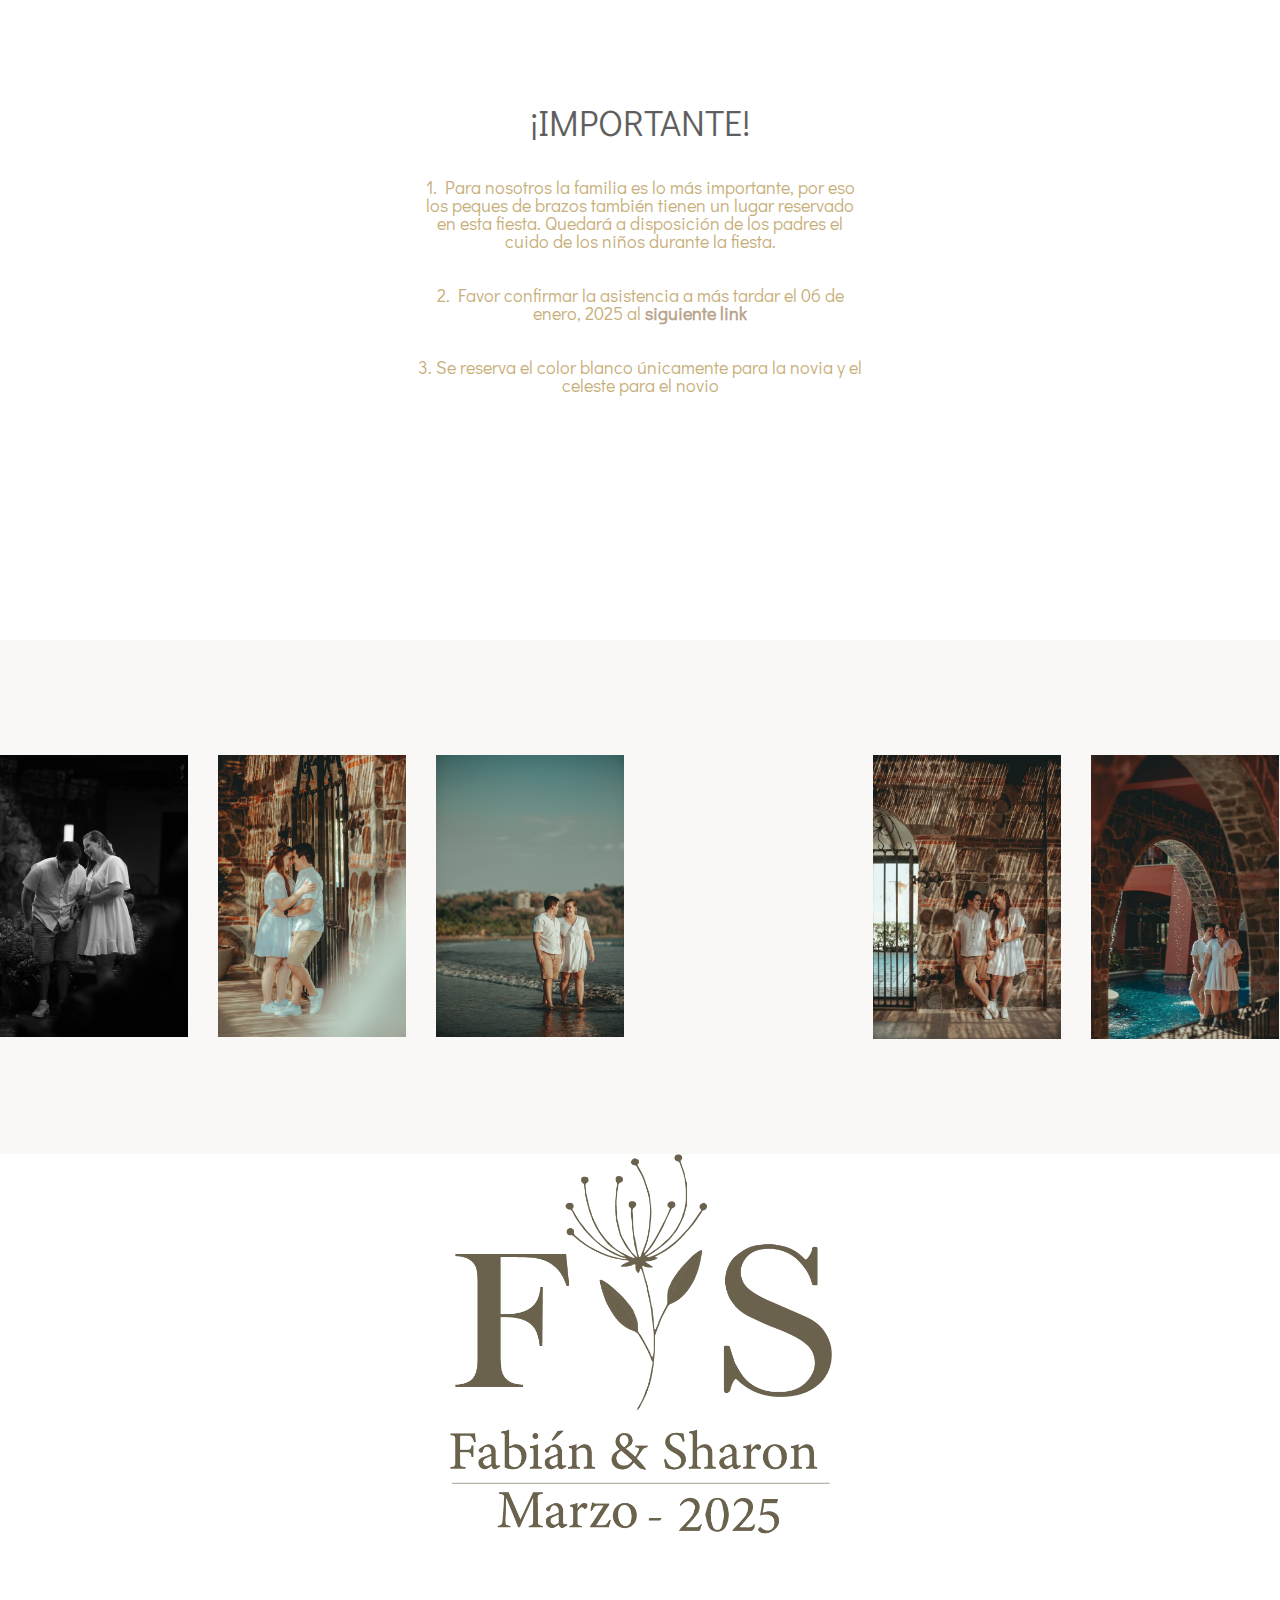
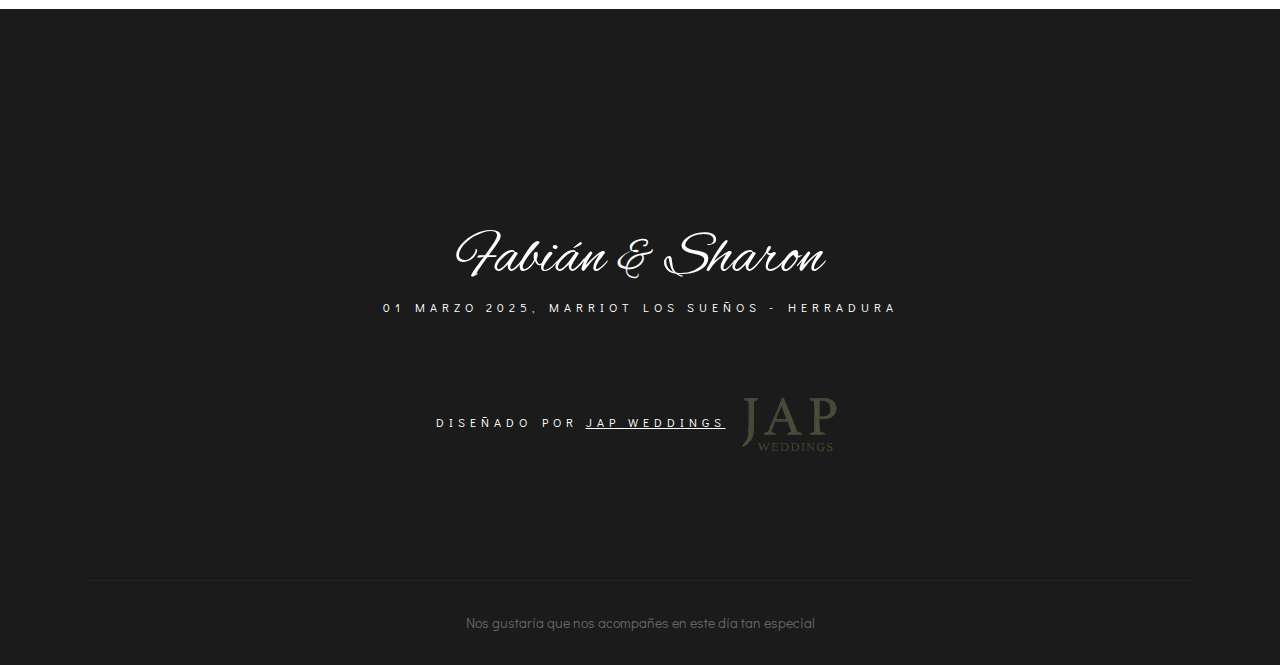
==== commit 40fce03e: "Cambios" ====
--- a/2.html
+++ b/2.html
@@ -278,14 +278,7 @@
                                         <p>4:00 pm</p>
                                     </div>
                                 </li>
-                                <li>
-                                    <div>
-                                        <i class="fa-brands fa-waze" style="color: #b08c3e;"></i>
-                                    </div>
-                                    <div class="text">
-
-                                    </div>
-                                </li>
+                                
                             </ul>
                         </div>
                     </div>
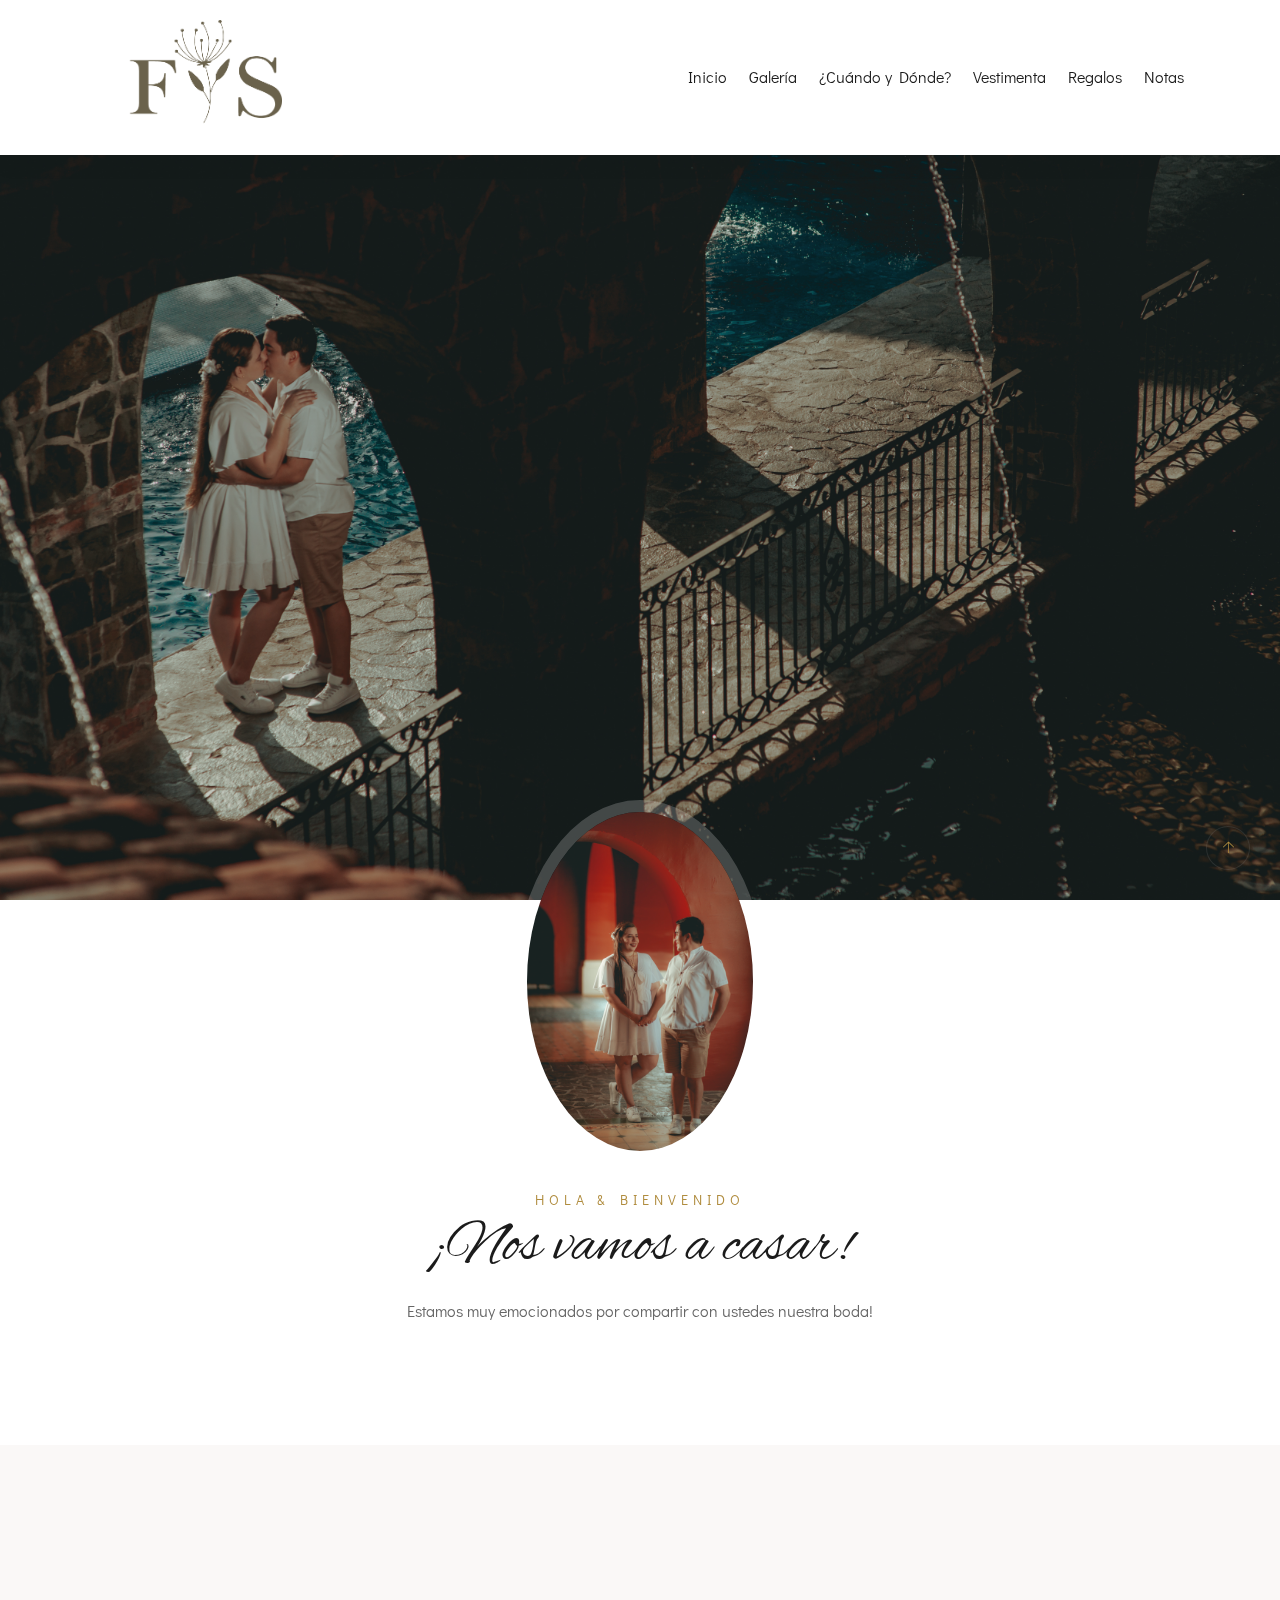
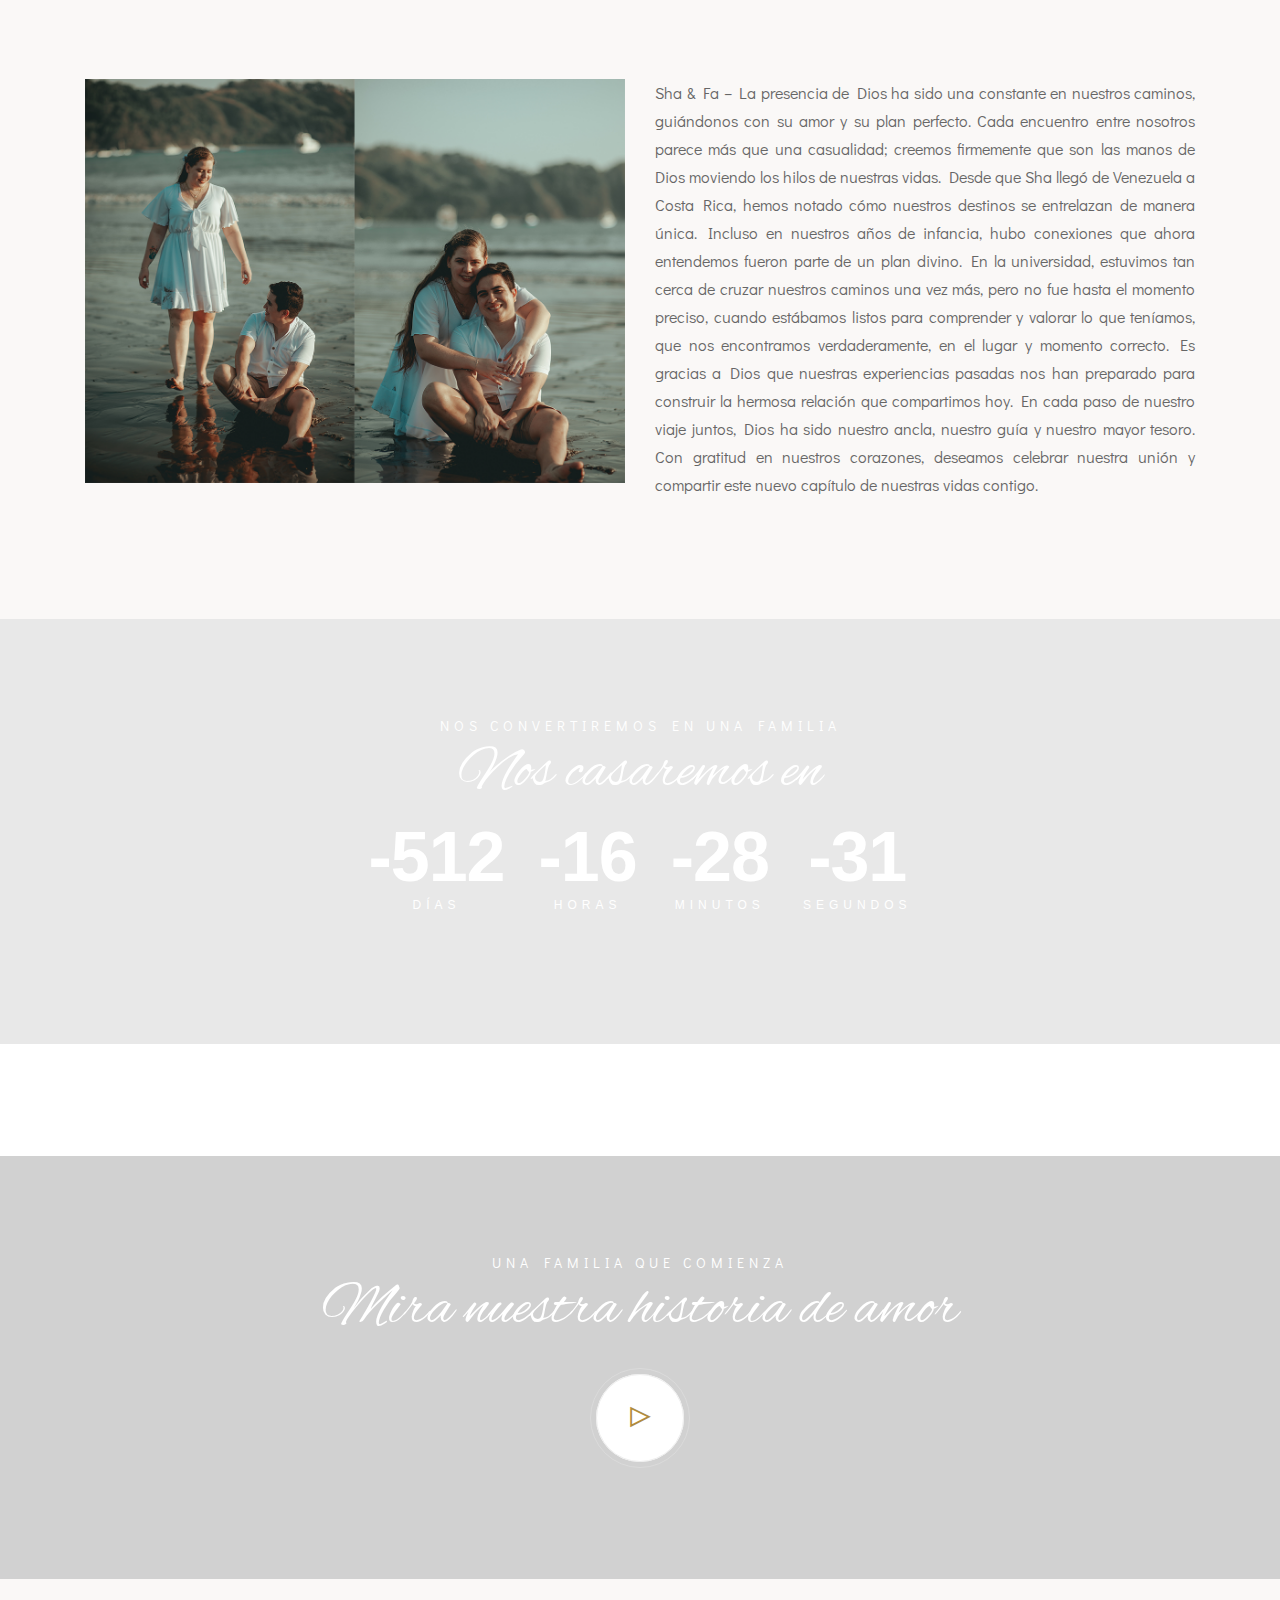
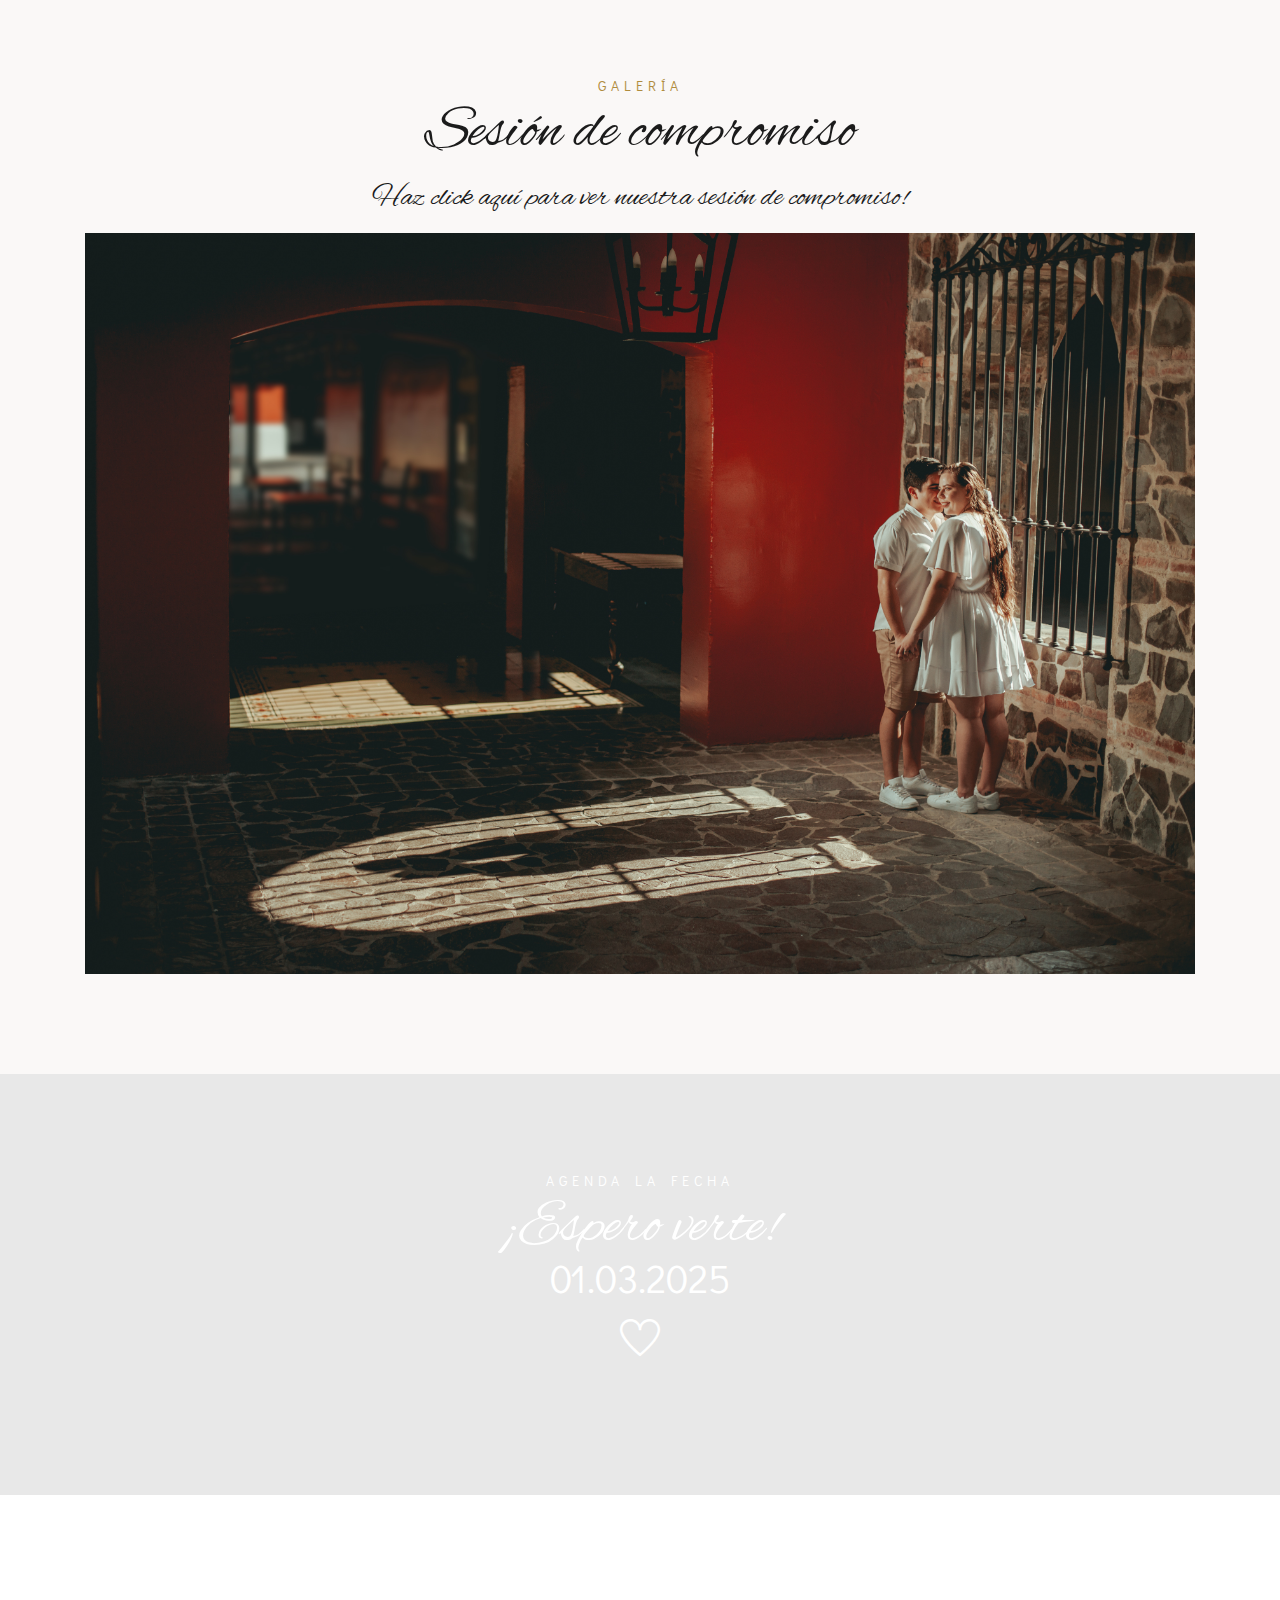
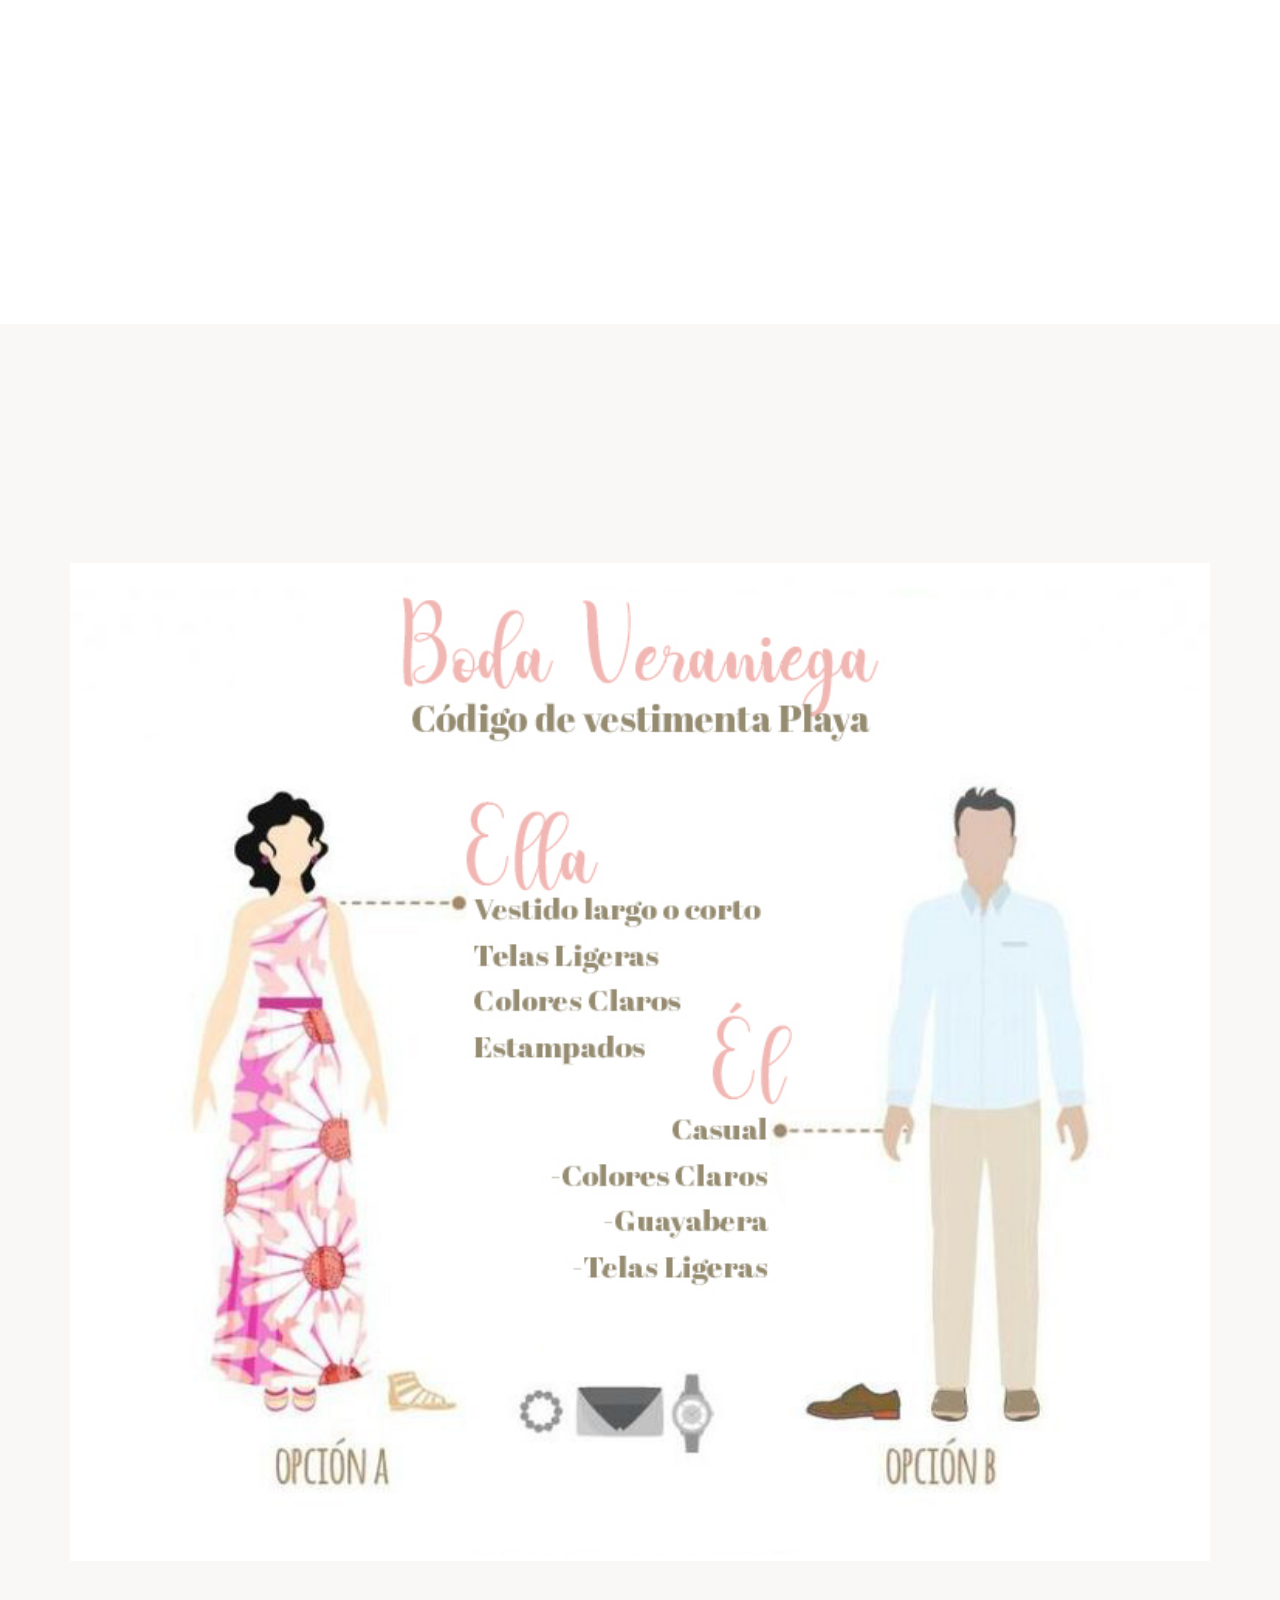
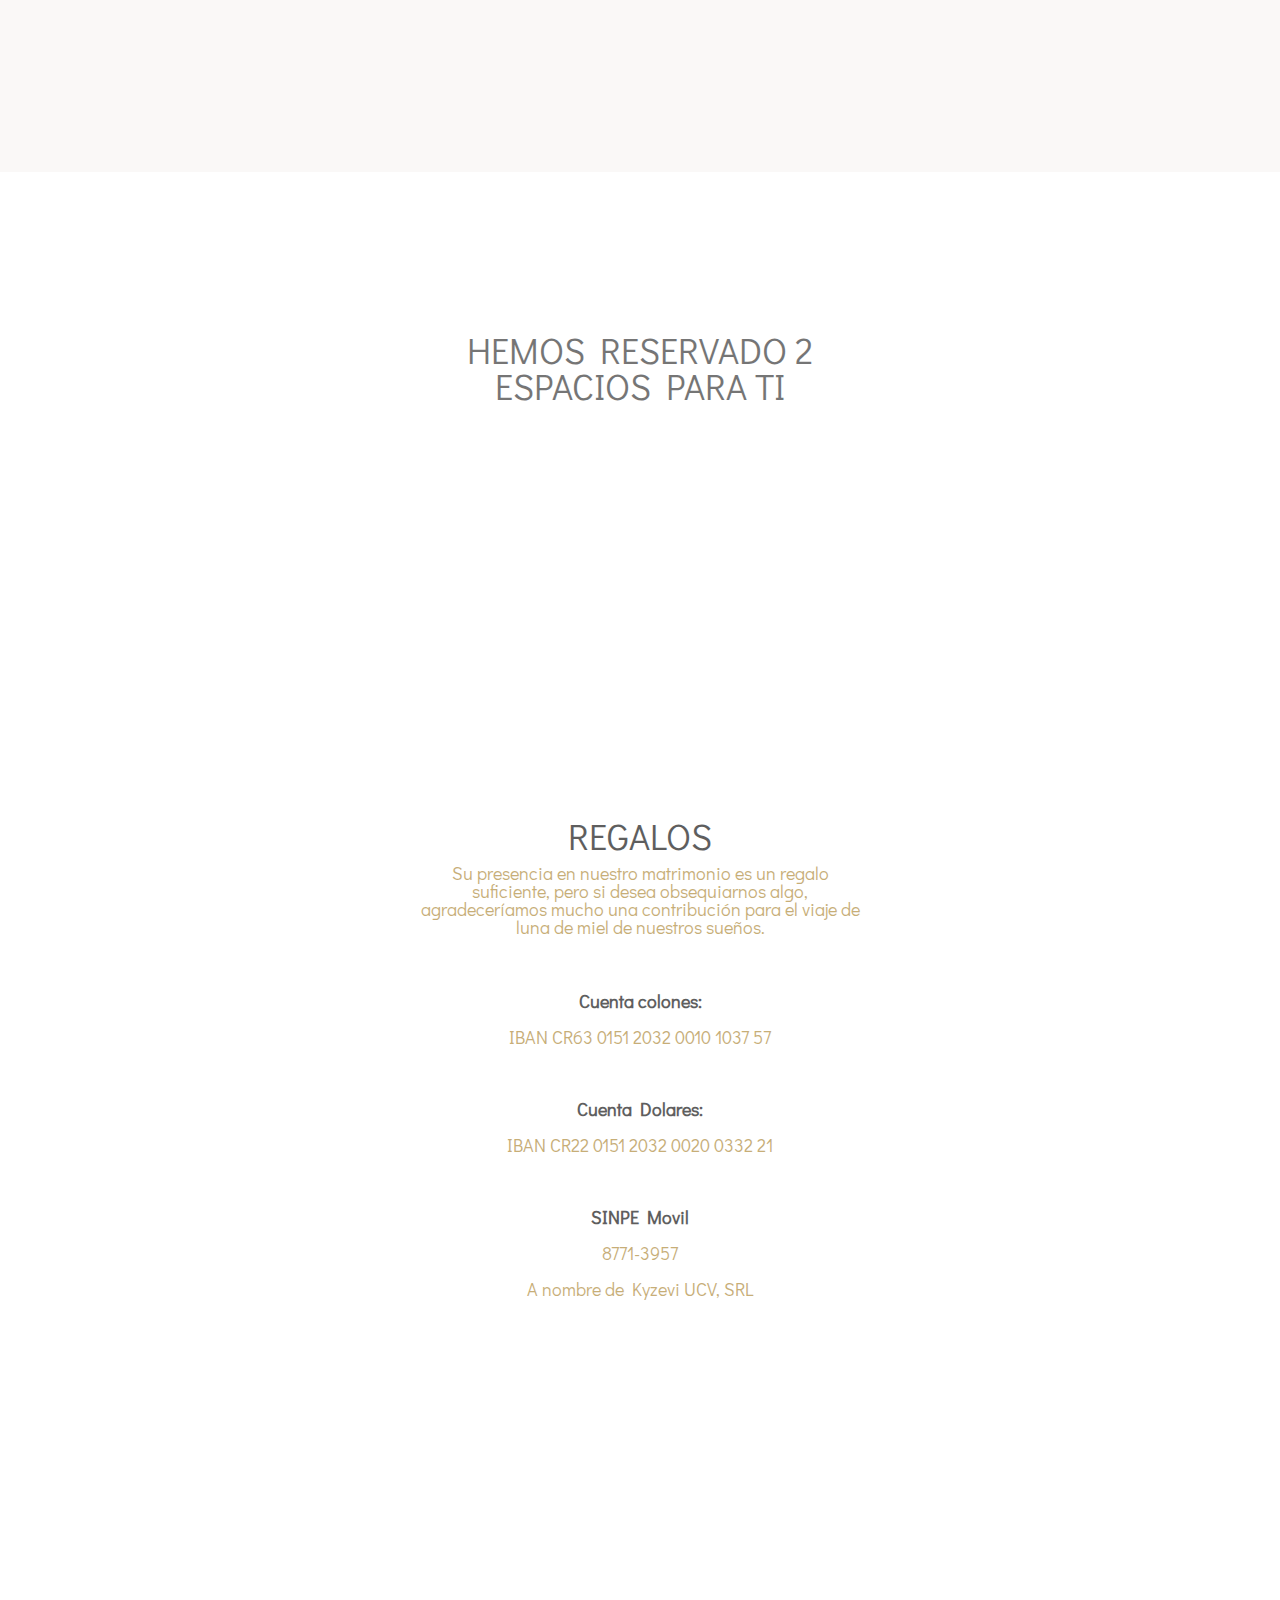
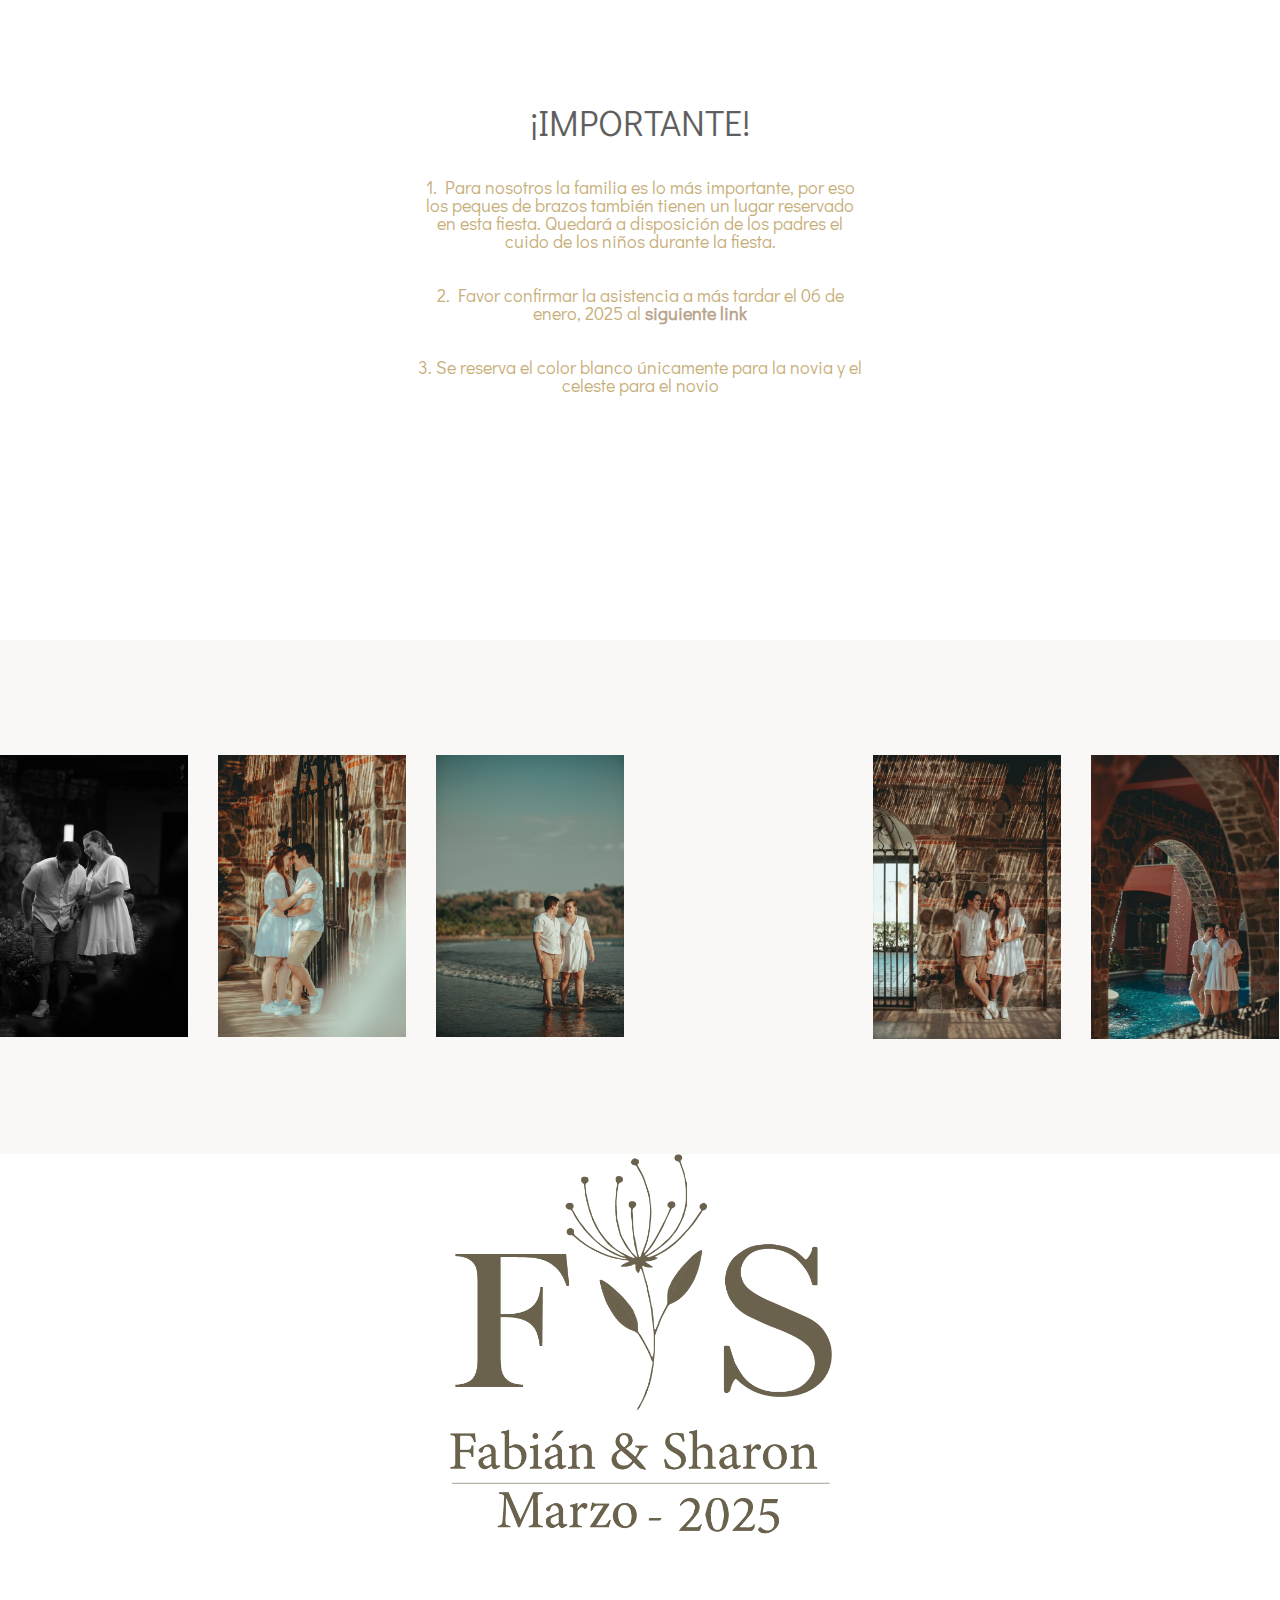
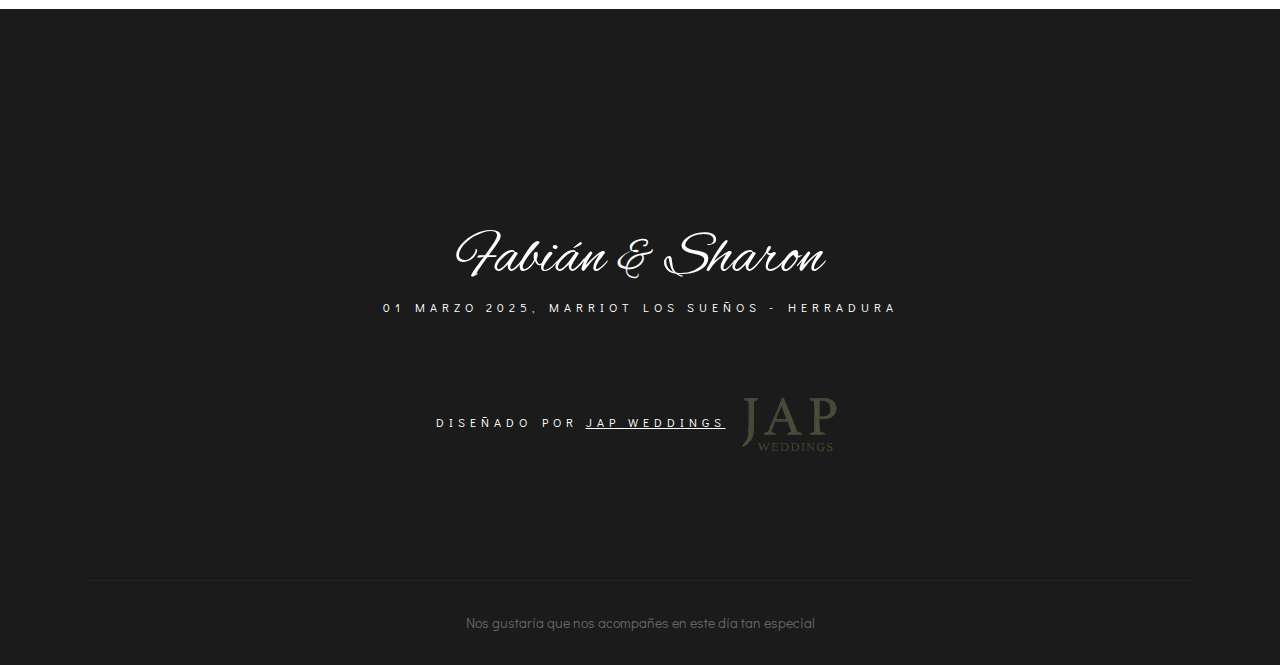
==== commit b006fcb4: "cambios" ====
--- a/2.html
+++ b/2.html
@@ -275,7 +275,7 @@
                                 <li>
                                     <div class="icon"> <span class="ti-time"></span> </div>
                                     <div class="text">
-                                        <p>4:00 pm</p>
+                                        <p>3:30 pm</p>
                                     </div>
                                 </li>
                                 
